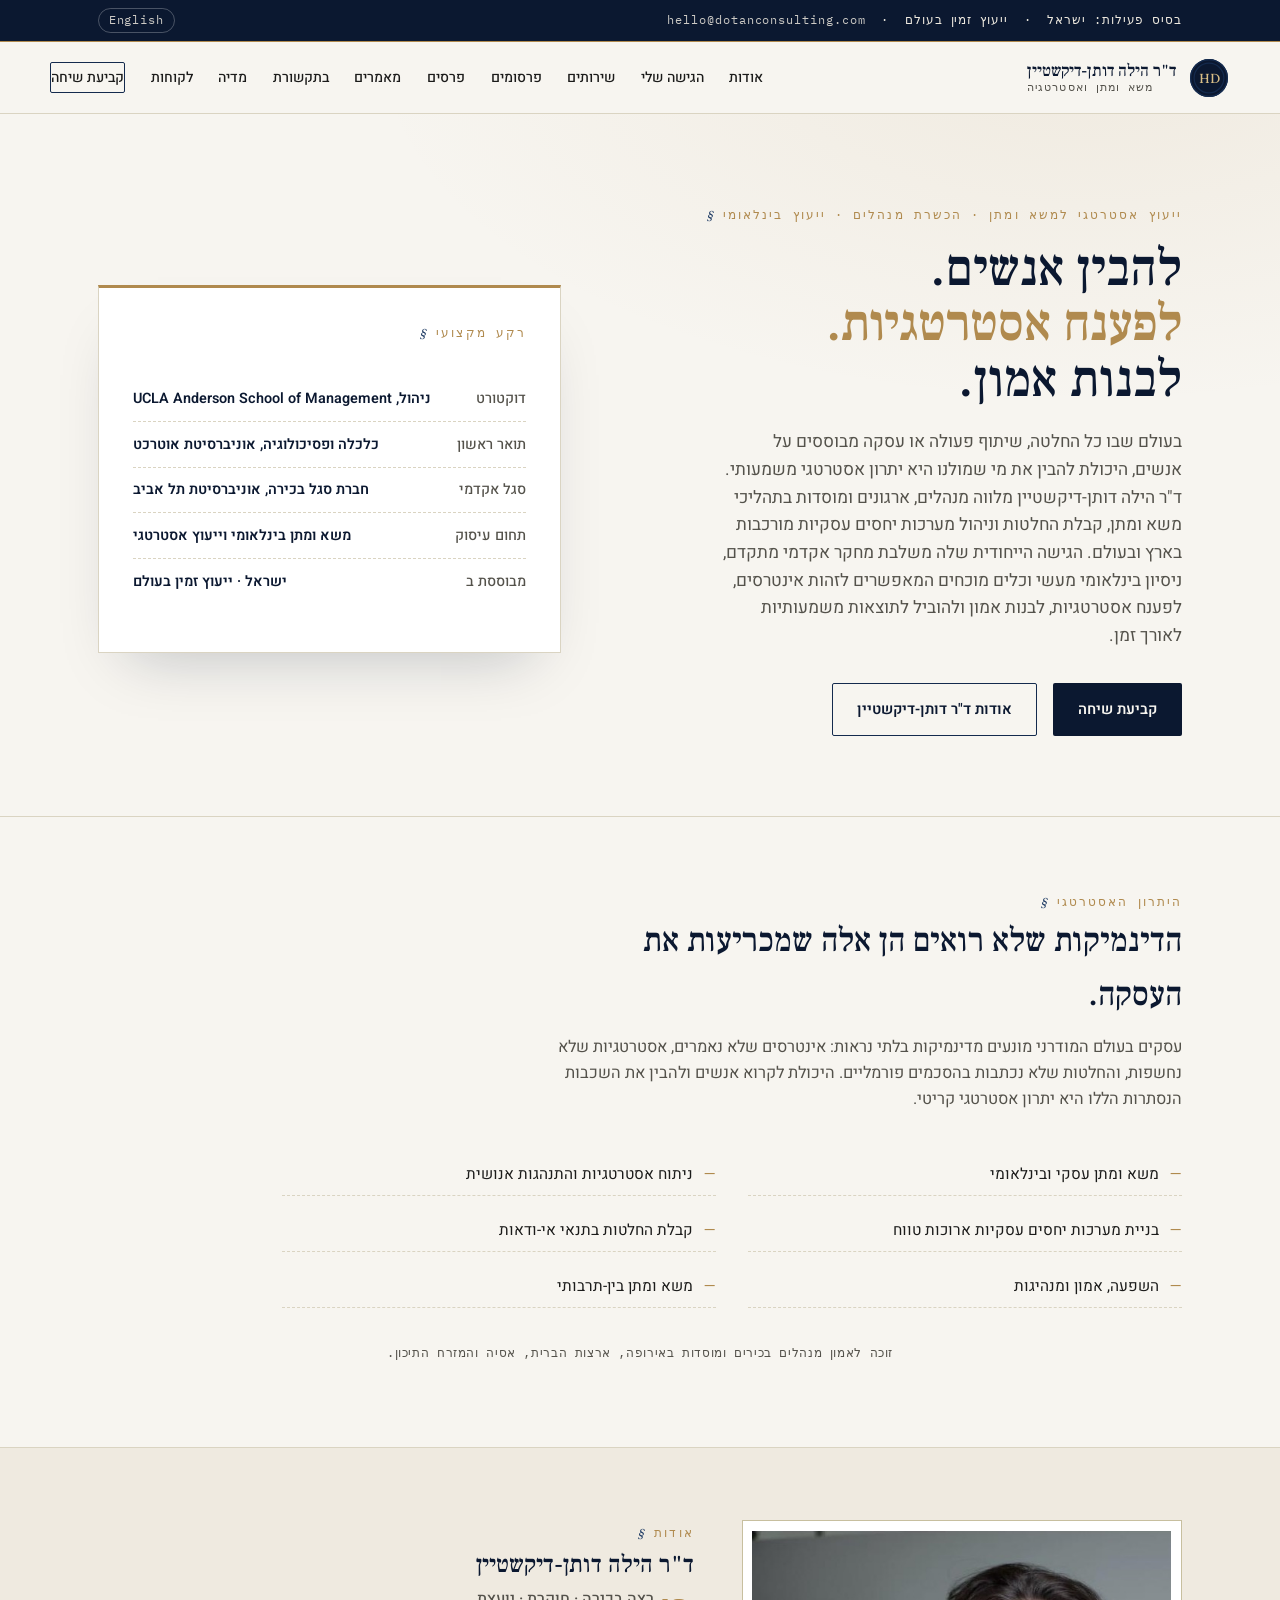
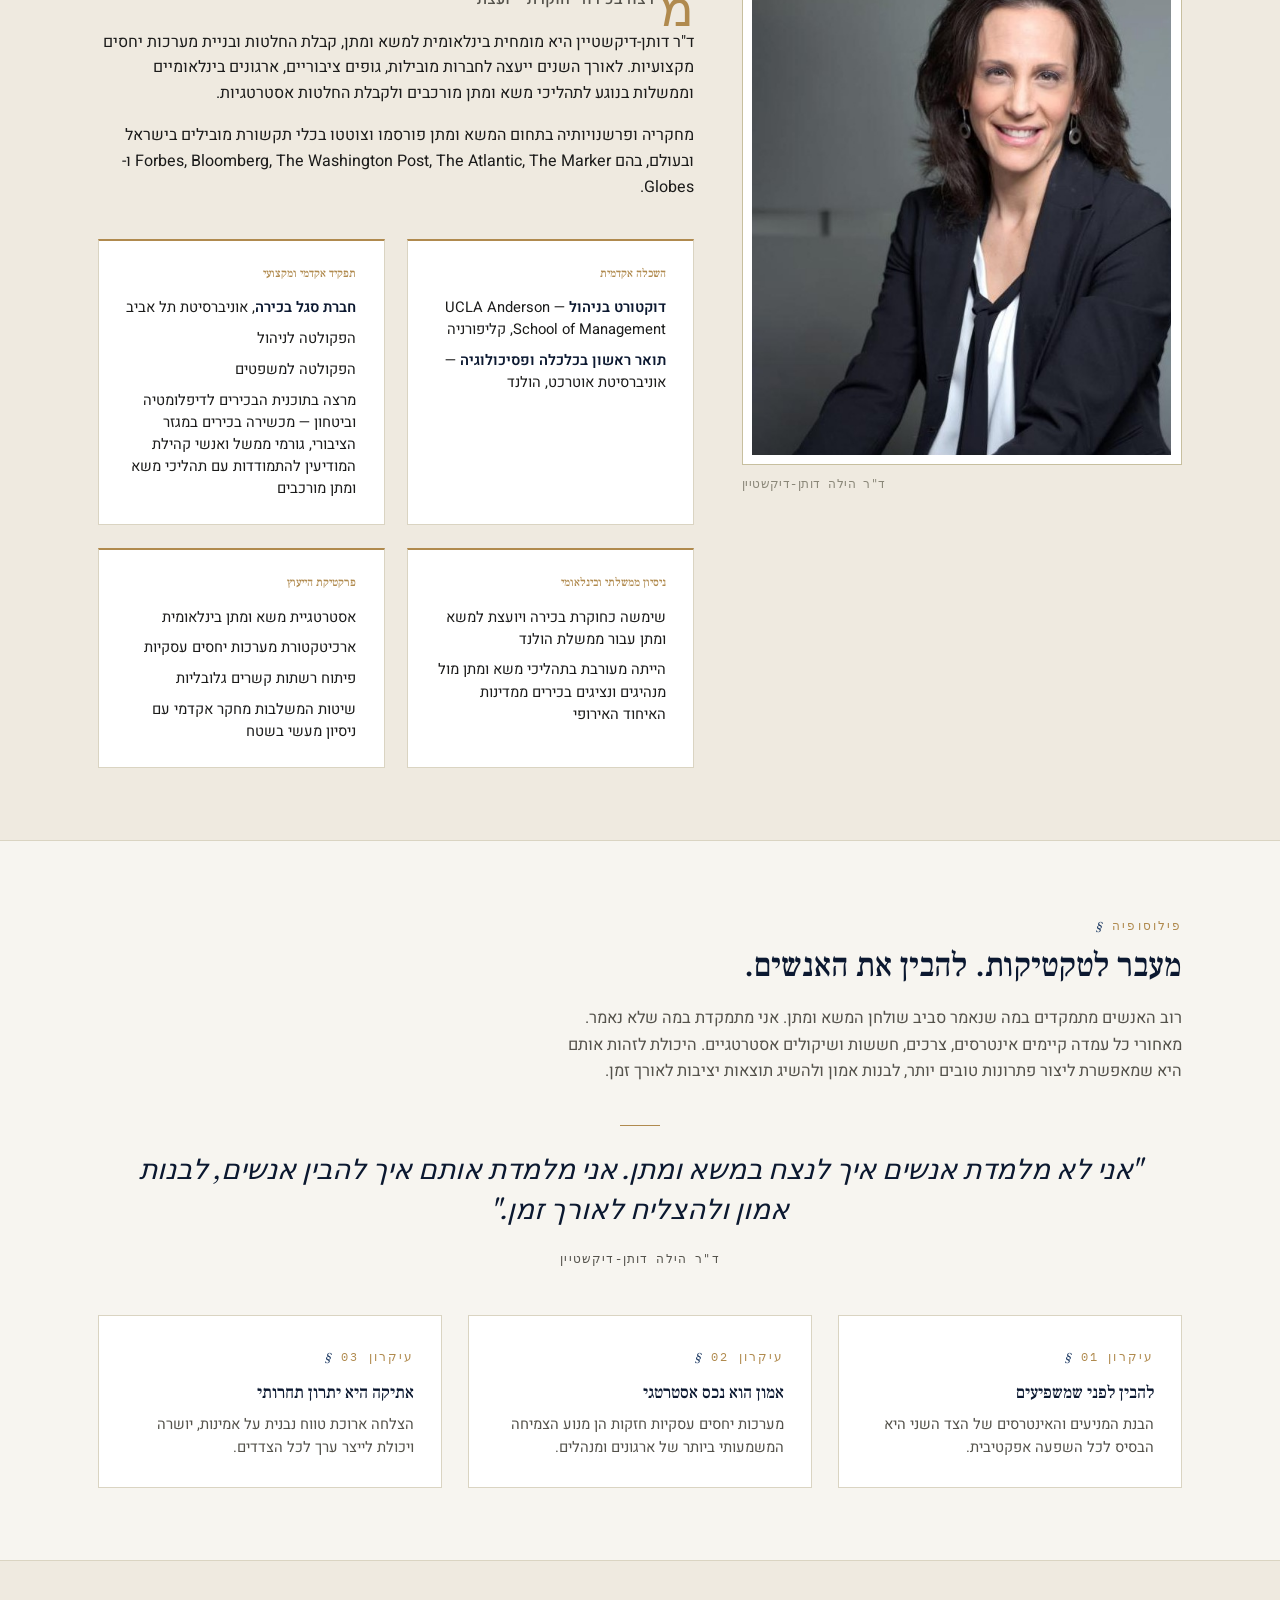
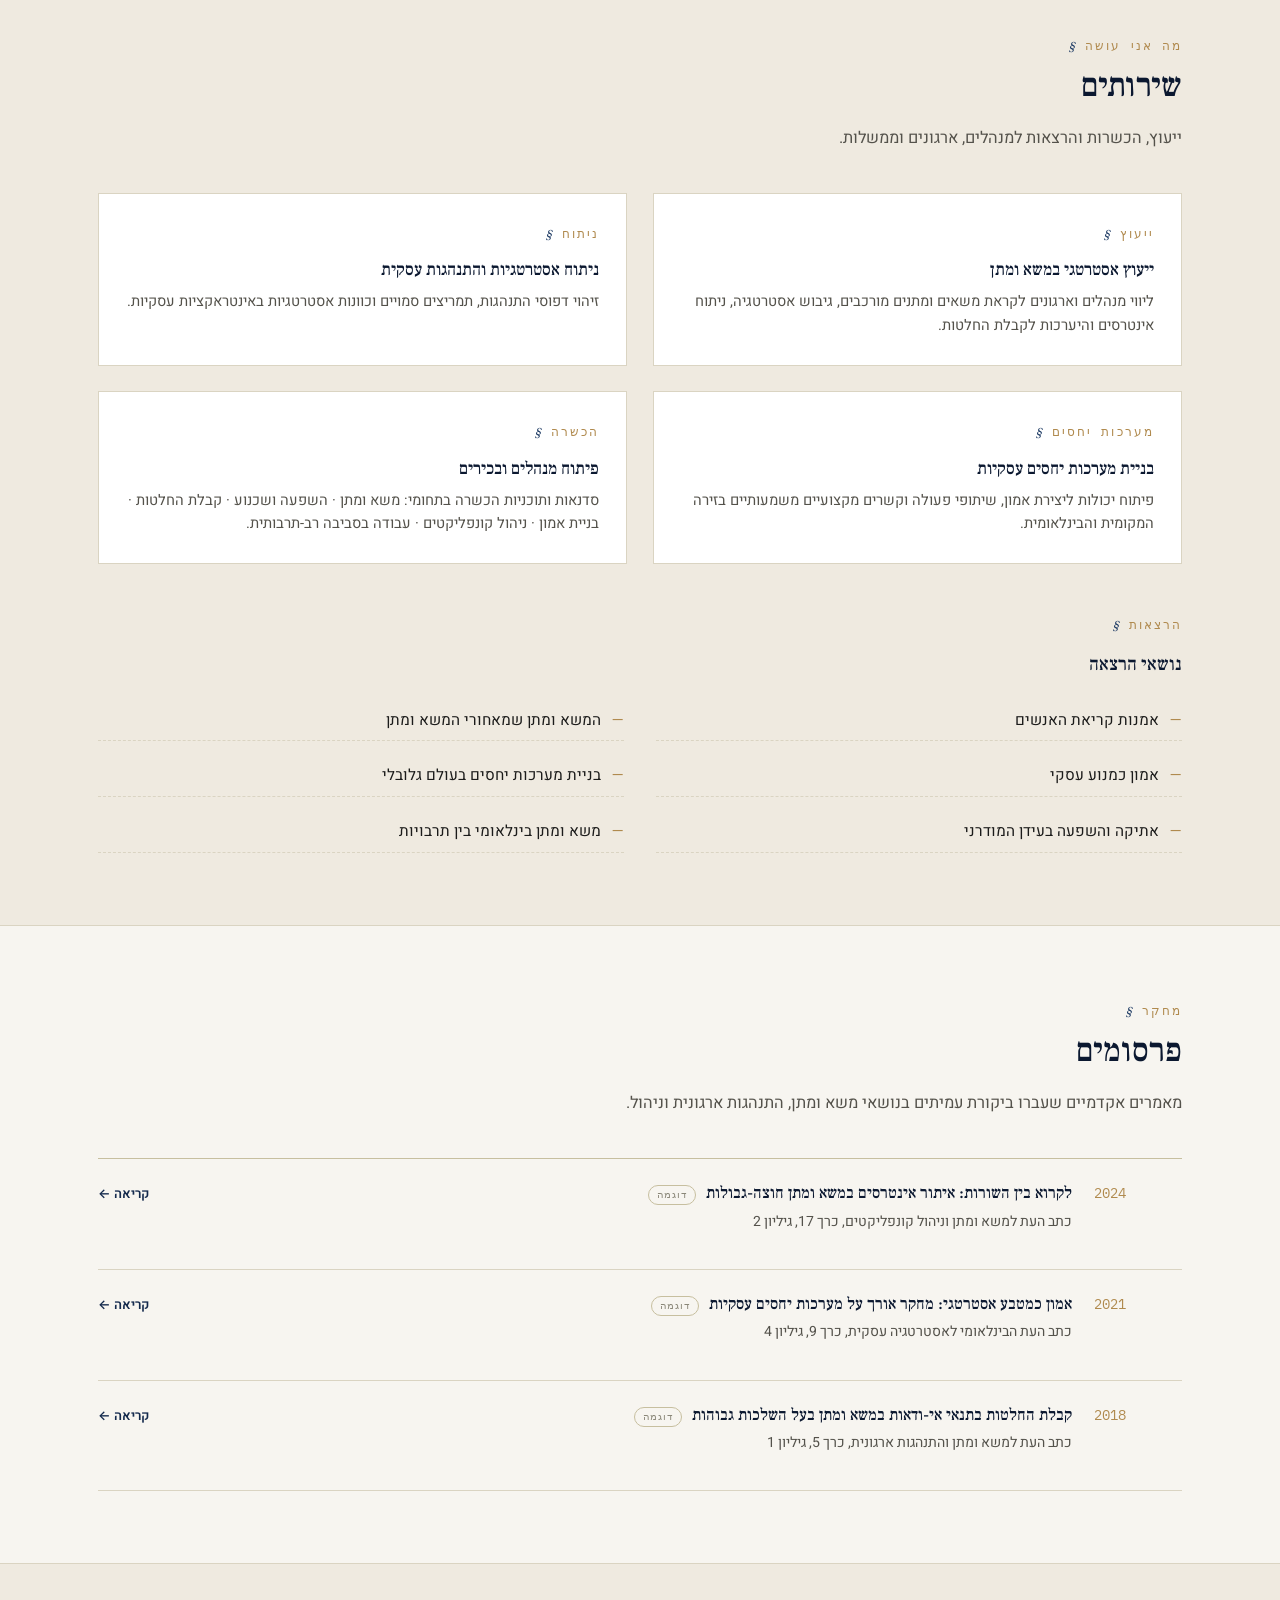
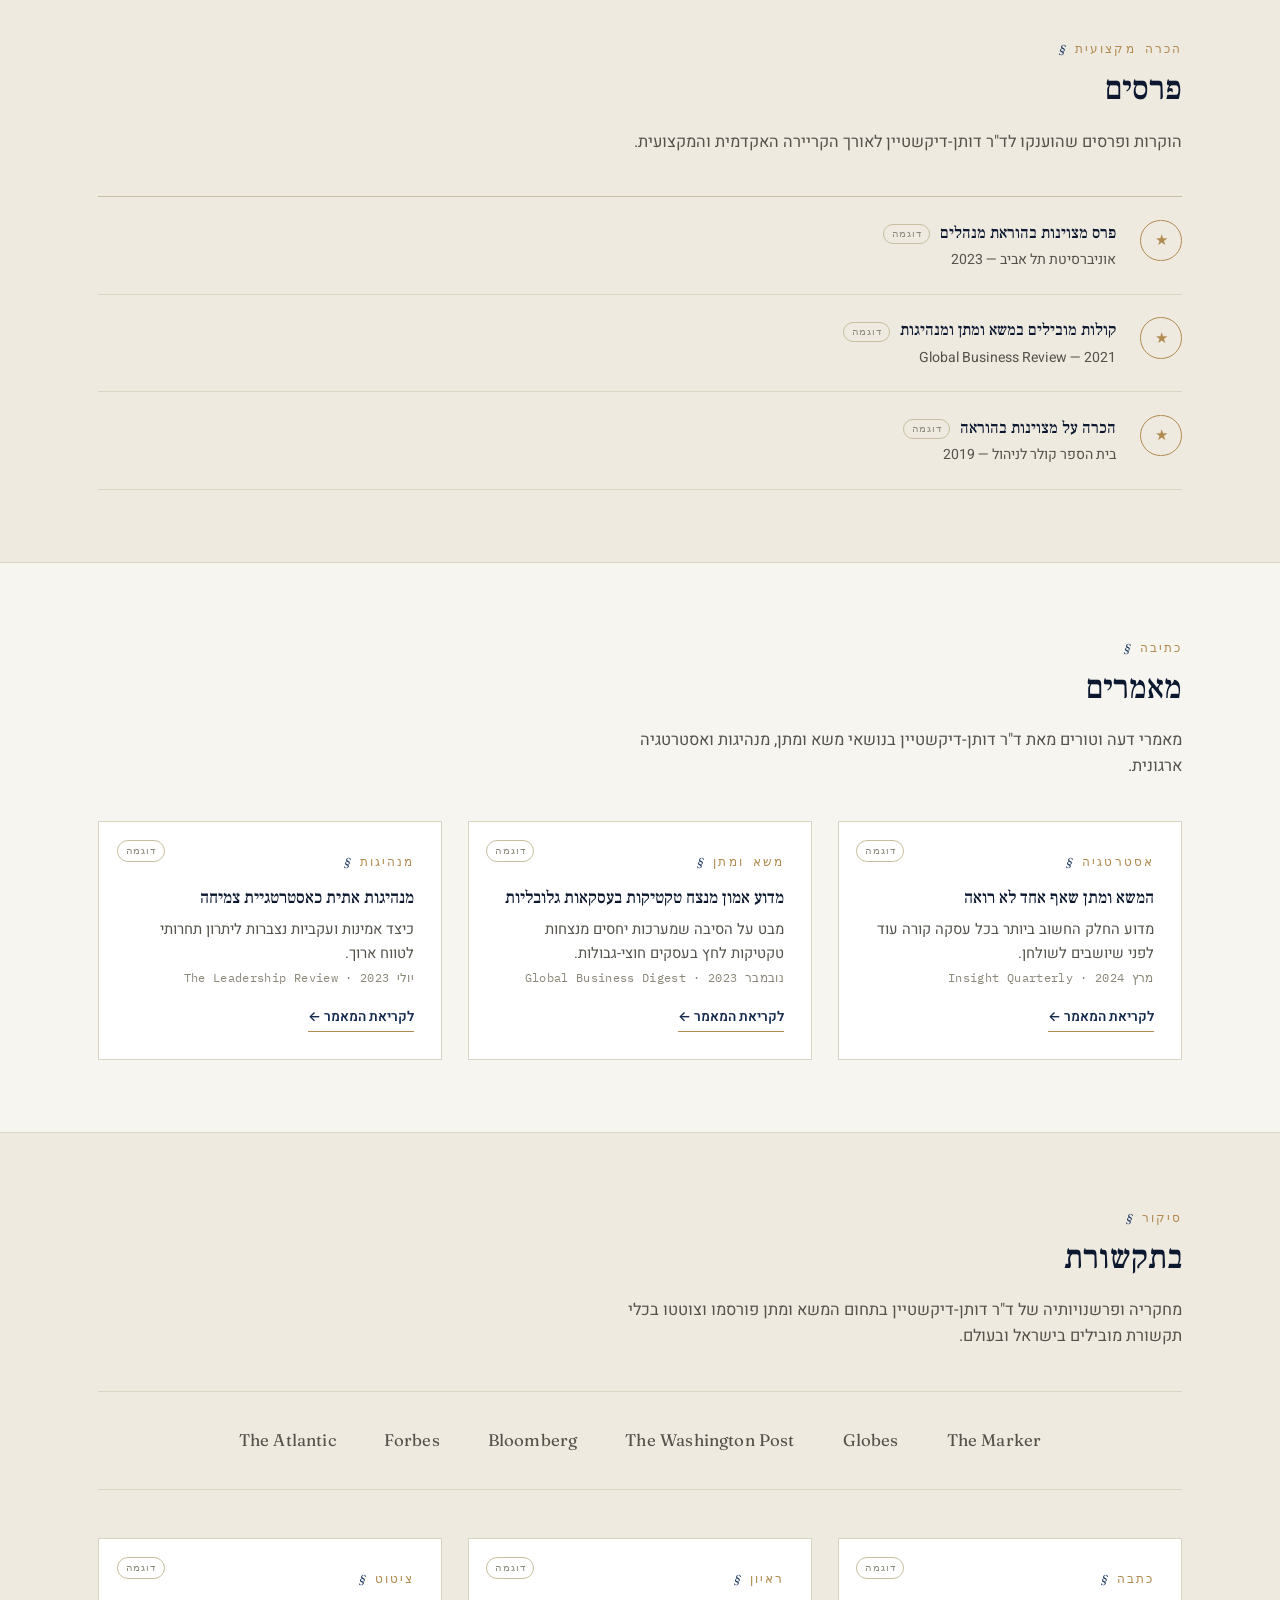
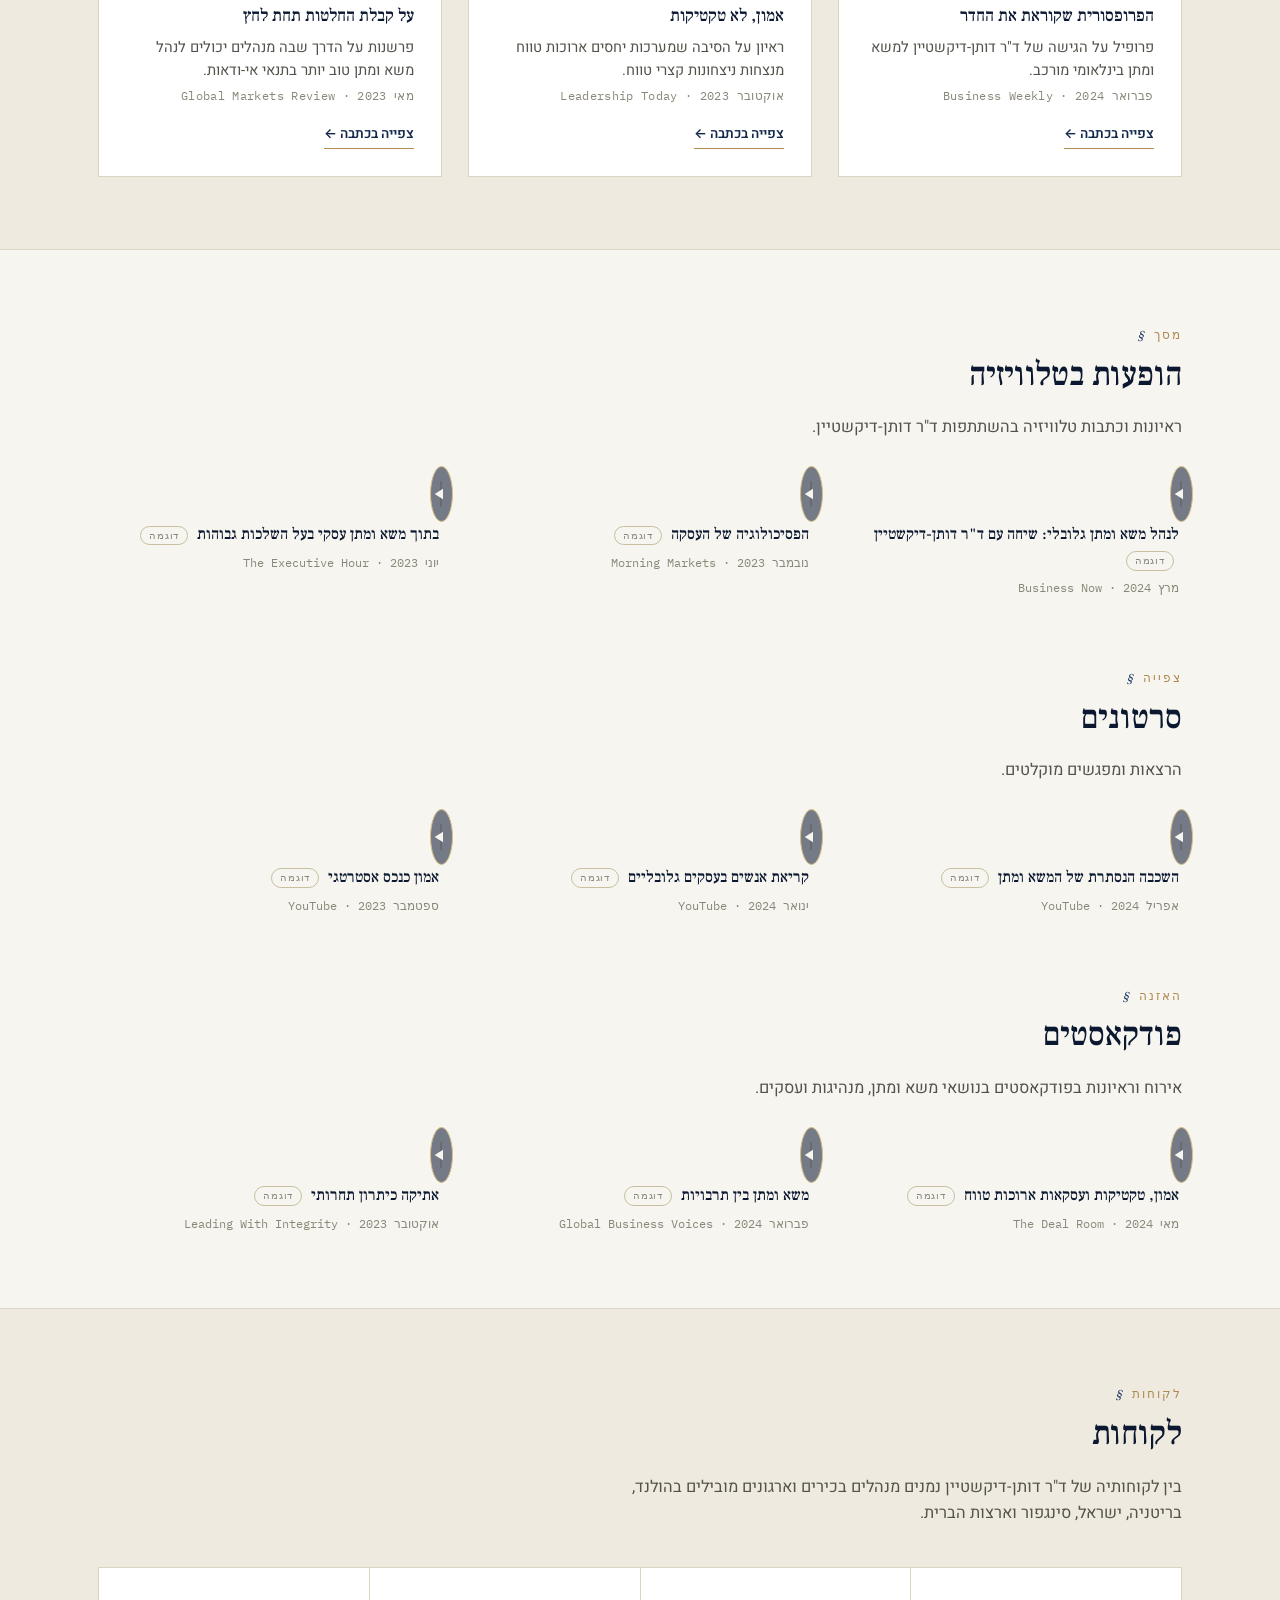
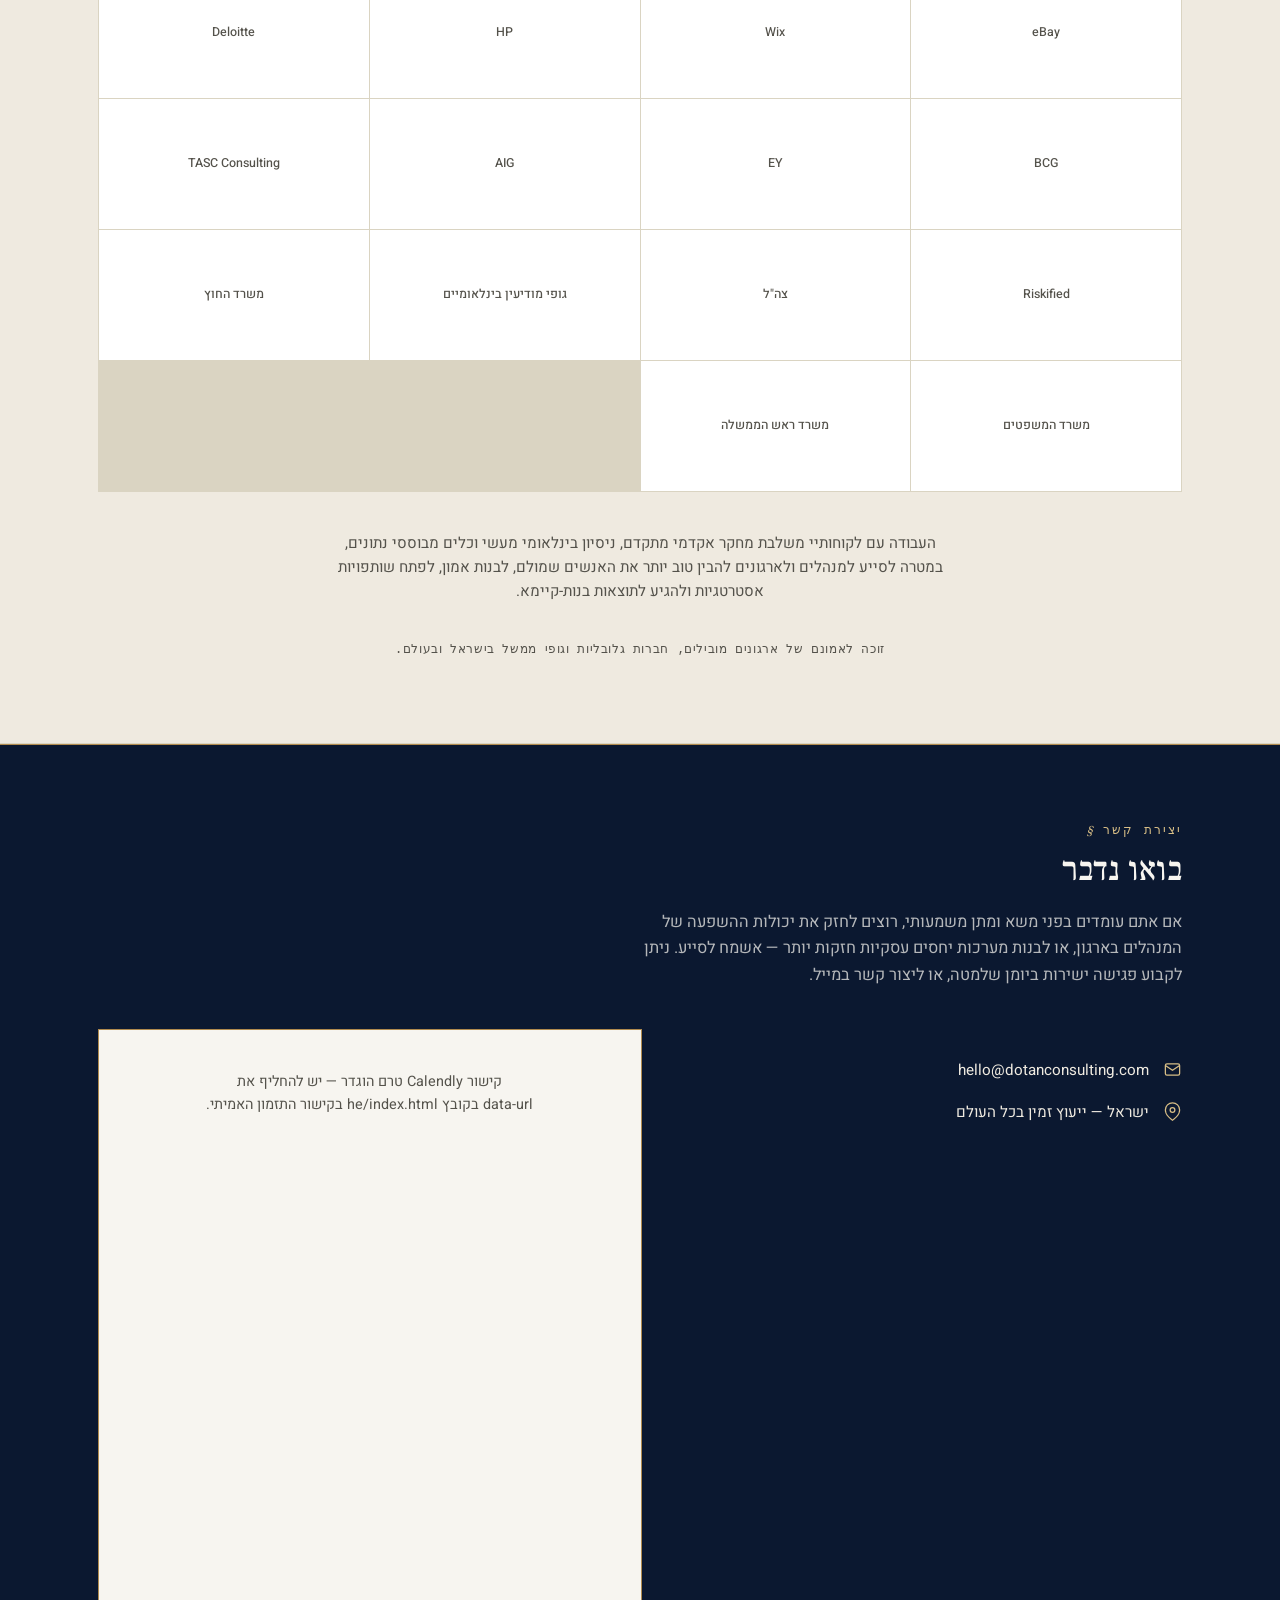
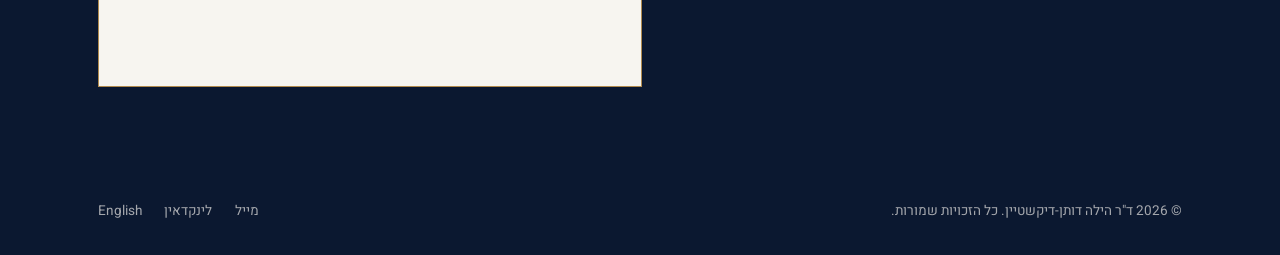
==== site/he/index.html @ 5a31b46b "Add files via upload" ====
<!DOCTYPE html>
<html lang="he" dir="rtl">
<head>
<meta charset="UTF-8">
<meta name="viewport" content="width=device-width, initial-scale=1.0">
<title>יועצת למשא ומתן בינלאומי | ד"ר הילה דותן-דיקשטיין</title>
<meta name="description" content="מומחית למשא ומתן בינלאומי, קבלת החלטות אסטרטגית ובניית מערכות יחסים עסקיות בזירה הגלובלית. ייעוץ למנהלים, ארגונים וממשלות.">
<link rel="icon" href="data:,">
<link rel="stylesheet" href="../assets/css/style.css">
<link rel="stylesheet" href="../assets/css/rtl.css">
</head>
<body>

<!-- ============ TOP LETTERHEAD BAR ============ -->
<div class="letterhead-bar">
  <div class="wrap">
    <span>בסיס פעילות: ישראל &nbsp;·&nbsp; ייעוץ זמין בעולם &nbsp;·&nbsp; <a href="mailto:hello@dotanconsulting.com">hello@dotanconsulting.com</a></span>
    <a class="lang-switch" href="/" hreflang="en">English</a>
  </div>
</div>

<!-- ============ HEADER / NAV ============ -->
<header class="site-header">
  <div class="wrap nav-row">
    <a class="brand" href="#top" aria-label="ד&quot;ר הילה דותן-דיקשטיין — עמוד הבית">
      <svg class="seal" viewBox="0 0 48 48" aria-hidden="true">
        <circle class="seal-fill" cx="24" cy="24" r="21"></circle>
        <circle cx="24" cy="24" r="21" stroke="#B08A4E"></circle>
        <circle cx="24" cy="24" r="17" stroke="#B08A4E" stroke-width="0.7"></circle>
        <text x="24" y="30" text-anchor="middle">HD</text>
      </svg>
      <span class="brand-name">
        <strong>ד"ר הילה דותן-דיקשטיין</strong>
        <span>משא ומתן ואסטרטגיה</span>
      </span>
    </a>

    <button class="menu-toggle" aria-label="פתיחת תפריט" aria-expanded="false">
      <svg viewBox="0 0 24 24" fill="none" stroke-width="2" stroke-linecap="round"><line x1="3" y1="6" x2="21" y2="6"></line><line x1="3" y1="12" x2="21" y2="12"></line><line x1="3" y1="18" x2="21" y2="18"></line></svg>
    </button>

    <nav class="main-nav" aria-label="ניווט ראשי">
      <ul>
        <li><a href="#about">אודות</a></li>
        <li><a href="#approach">הגישה שלי</a></li>
        <li><a href="#services">שירותים</a></li>
        <li><a href="#publications">פרסומים</a></li>
        <li><a href="#awards">פרסים</a></li>
        <li><a href="#articles">מאמרים</a></li>
        <li><a href="#press">בתקשורת</a></li>
        <li><a href="#media">מדיה</a></li>
        <li><a href="#clients">לקוחות</a></li>
        <li><a href="#contact" class="nav-cta">קביעת שיחה</a></li>
      </ul>
    </nav>
  </div>
</header>

<main id="top">

  <!-- ============ HERO ============ -->
  <section class="hero">
    <div class="wrap">
      <div class="hero-copy">
        <div class="hero-kicker eyebrow">ייעוץ אסטרטגי למשא ומתן · הכשרת מנהלים · ייעוץ בינלאומי</div>
        <h1>להבין אנשים.<br><em>לפענח אסטרטגיות.</em><br>לבנות אמון.</h1>
        <p class="hero-sub">
          בעולם שבו כל החלטה, שיתוף פעולה או עסקה מבוססים על אנשים, היכולת להבין את מי שמולנו
          היא יתרון אסטרטגי משמעותי. ד"ר הילה דותן-דיקשטיין מלווה מנהלים, ארגונים ומוסדות
          בתהליכי משא ומתן, קבלת החלטות וניהול מערכות יחסים עסקיות מורכבות בארץ ובעולם. הגישה
          הייחודית שלה משלבת מחקר אקדמי מתקדם, ניסיון בינלאומי מעשי וכלים מוכחים המאפשרים
          לזהות אינטרסים, לפענח אסטרטגיות, לבנות אמון ולהוביל לתוצאות משמעותיות לאורך זמן.
        </p>
        <div class="hero-actions">
          <a href="#contact" class="btn btn-primary">קביעת שיחה</a>
          <a href="#about" class="btn btn-ghost">אודות ד"ר דותן-דיקשטיין</a>
        </div>
      </div>

      <div class="hero-card">
        <div class="eyebrow">רקע מקצועי</div>
        <dl>
          <div class="termsheet-row"><dt>דוקטורט</dt><dd>ניהול, UCLA Anderson School of Management</dd></div>
          <div class="termsheet-row"><dt>תואר ראשון</dt><dd>כלכלה ופסיכולוגיה, אוניברסיטת אוטרכט</dd></div>
          <div class="termsheet-row"><dt>סגל אקדמי</dt><dd>חברת סגל בכירה, אוניברסיטת תל אביב</dd></div>
          <div class="termsheet-row"><dt>תחום עיסוק</dt><dd>משא ומתן בינלאומי וייעוץ אסטרטגי</dd></div>
          <div class="termsheet-row"><dt>מבוססת ב</dt><dd>ישראל · ייעוץ זמין בעולם</dd></div>
        </dl>
      </div>
    </div>
  </section>

  <!-- ============ VALUE STATEMENT / EXPERTISE ============ -->
  <section id="expertise">
    <div class="wrap">
      <div class="section-head reveal" style="max-width:70ch;">
        <div class="eyebrow">היתרון האסטרטגי</div>
        <h2>הדינמיקות שלא רואים הן אלה שמכריעות את העסקה.</h2>
        <p>
          עסקים בעולם המודרני מונעים מדינמיקות בלתי נראות: אינטרסים שלא נאמרים, אסטרטגיות
          שלא נחשפות, והחלטות שלא נכתבות בהסכמים פורמליים. היכולת לקרוא אנשים ולהבין את
          השכבות הנסתרות הללו היא יתרון אסטרטגי קריטי.
        </p>
      </div>

      <div class="reveal" style="max-width:900px;">
        <ul class="expertise-list">
          <li>משא ומתן עסקי ובינלאומי</li>
          <li>ניתוח אסטרטגיות והתנהגות אנושית</li>
          <li>בניית מערכות יחסים עסקיות ארוכות טווח</li>
          <li>קבלת החלטות בתנאי אי-ודאות</li>
          <li>השפעה, אמון ומנהיגות</li>
          <li>משא ומתן בין-תרבותי</li>
        </ul>
      </div>

      <p class="trust-line reveal">זוכה לאמון מנהלים בכירים ומוסדות באירופה, ארצות הברית, אסיה והמזרח התיכון.</p>
    </div>
  </section>

  <!-- ============ ABOUT ============ -->
  <section id="about" class="alt">
    <div class="wrap">
      <div class="about-grid">
        <div class="reveal">
          <div class="portrait-frame">
            <img src="../assets/images/hilla-portrait.jpg" alt="תמונת פרופיל של ד&quot;ר הילה דותן-דיקשטיין" onerror="this.src='data:image/svg+xml;charset=UTF-8,%3Csvg xmlns=%22http://www.w3.org/2000/svg%22 width=%22400%22 height=%22500%22%3E%3Crect width=%22400%22 height=%22500%22 fill=%22%23EFEAE0%22/%3E%3Ctext x=%2250%25%22 y=%2250%25%22 font-family=%22sans-serif%22 font-size=%2216%22 fill=%22%238A8778%22 text-anchor=%22middle%22%3EPortrait placeholder%3C/text%3E%3C/svg%3E'">
          </div>
          <p class="portrait-cap">ד"ר הילה דותן-דיקשטיין</p>
        </div>

        <div class="about-body">
          <div class="eyebrow">אודות</div>
          <h2>ד"ר הילה דותן-דיקשטיין</h2>
          <p style="color:var(--ink-600); font-weight:500; margin-top:-0.4rem;">מרצה בכירה · חוקרת · יועצת</p>
          <p>
            ד"ר דותן-דיקשטיין היא מומחית בינלאומית למשא ומתן, קבלת החלטות ובניית מערכות יחסים
            מקצועיות. לאורך השנים ייעצה לחברות מובילות, גופים ציבוריים, ארגונים בינלאומיים
            וממשלות בנוגע לתהליכי משא ומתן מורכבים ולקבלת החלטות אסטרטגיות.
          </p>
          <p>
            מחקריה ופרשנויותיה בתחום המשא ומתן פורסמו וצוטטו בכלי תקשורת מובילים בישראל
            ובעולם, בהם Forbes, Bloomberg, The Washington Post, The Atlantic, The Marker
            ו-Globes.
          </p>

          <div class="dossier-grid">
            <div class="dossier-card">
              <h4>השכלה אקדמית</h4>
              <ul>
                <li><strong>דוקטורט בניהול</strong> — UCLA Anderson School of Management, קליפורניה</li>
                <li><strong>תואר ראשון בכלכלה ופסיכולוגיה</strong> — אוניברסיטת אוטרכט, הולנד</li>
              </ul>
            </div>
            <div class="dossier-card">
              <h4>תפקיד אקדמי ומקצועי</h4>
              <ul>
                <li><strong>חברת סגל בכירה</strong>, אוניברסיטת תל אביב</li>
                <li>הפקולטה לניהול</li>
                <li>הפקולטה למשפטים</li>
                <li>מרצה בתוכנית הבכירים לדיפלומטיה וביטחון — מכשירה בכירים במגזר הציבורי, גורמי ממשל ואנשי קהילת המודיעין להתמודדות עם תהליכי משא ומתן מורכבים</li>
              </ul>
            </div>
            <div class="dossier-card">
              <h4>ניסיון ממשלתי ובינלאומי</h4>
              <ul>
                <li>שימשה כחוקרת בכירה ויועצת למשא ומתן עבור ממשלת הולנד</li>
                <li>הייתה מעורבת בתהליכי משא ומתן מול מנהיגים ונציגים בכירים ממדינות האיחוד האירופי</li>
              </ul>
            </div>
            <div class="dossier-card">
              <h4>פרקטיקת הייעוץ</h4>
              <ul>
                <li>אסטרטגיית משא ומתן בינלאומית</li>
                <li>ארכיטקטורת מערכות יחסים עסקיות</li>
                <li>פיתוח רשתות קשרים גלובליות</li>
                <li>שיטות המשלבות מחקר אקדמי עם ניסיון מעשי בשטח</li>
              </ul>
            </div>
          </div>
        </div>
      </div>
    </div>
  </section>

  <!-- ============ APPROACH ============ -->
  <section id="approach">
    <div class="wrap">
      <div class="section-head reveal" style="max-width:70ch;">
        <div class="eyebrow">פילוסופיה</div>
        <h2>מעבר לטקטיקות. להבין את האנשים.</h2>
        <p>
          רוב האנשים מתמקדים במה שנאמר סביב שולחן המשא ומתן. אני מתמקדת במה שלא נאמר.
          מאחורי כל עמדה קיימים אינטרסים, צרכים, חששות ושיקולים אסטרטגיים. היכולת לזהות
          אותם היא שמאפשרת ליצור פתרונות טובים יותר, לבנות אמון ולהשיג תוצאות יציבות
          לאורך זמן.
        </p>
      </div>

      <blockquote class="pull-quote reveal">
        "אני לא מלמדת אנשים איך לנצח במשא ומתן. אני מלמדת אותם איך להבין אנשים, לבנות
        אמון ולהצליח לאורך זמן."
        <cite>ד"ר הילה דותן-דיקשטיין</cite>
      </blockquote>

      <div class="grid-3 reveal" style="margin-top:3rem;">
        <div class="card">
          <div class="eyebrow">עיקרון 01</div>
          <h3>להבין לפני שמשפיעים</h3>
          <p>הבנת המניעים והאינטרסים של הצד השני היא הבסיס לכל השפעה אפקטיבית.</p>
        </div>
        <div class="card">
          <div class="eyebrow">עיקרון 02</div>
          <h3>אמון הוא נכס אסטרטגי</h3>
          <p>מערכות יחסים עסקיות חזקות הן מנוע הצמיחה המשמעותי ביותר של ארגונים ומנהלים.</p>
        </div>
        <div class="card">
          <div class="eyebrow">עיקרון 03</div>
          <h3>אתיקה היא יתרון תחרותי</h3>
          <p>הצלחה ארוכת טווח נבנית על אמינות, יושרה ויכולת לייצר ערך לכל הצדדים.</p>
        </div>
      </div>
    </div>
  </section>

  <!-- ============ SERVICES ============ -->
  <section id="services" class="alt">
    <div class="wrap">
      <div class="section-head reveal">
        <div class="eyebrow">מה אני עושה</div>
        <h2>שירותים</h2>
        <p>ייעוץ, הכשרות והרצאות למנהלים, ארגונים וממשלות.</p>
      </div>

      <div class="grid-2 reveal" style="margin-bottom:1.6rem;">
        <div class="card">
          <div class="eyebrow">ייעוץ</div>
          <h3>ייעוץ אסטרטגי במשא ומתן</h3>
          <p>ליווי מנהלים וארגונים לקראת משאים ומתנים מורכבים, גיבוש אסטרטגיה, ניתוח
          אינטרסים והיערכות לקבלת החלטות.</p>
        </div>
        <div class="card">
          <div class="eyebrow">ניתוח</div>
          <h3>ניתוח אסטרטגיות והתנהגות עסקית</h3>
          <p>זיהוי דפוסי התנהגות, תמריצים סמויים וכוונות אסטרטגיות באינטראקציות עסקיות.</p>
        </div>
        <div class="card">
          <div class="eyebrow">מערכות יחסים</div>
          <h3>בניית מערכות יחסים עסקיות</h3>
          <p>פיתוח יכולות ליצירת אמון, שיתופי פעולה וקשרים מקצועיים משמעותיים בזירה
          המקומית והבינלאומית.</p>
        </div>
        <div class="card">
          <div class="eyebrow">הכשרה</div>
          <h3>פיתוח מנהלים ובכירים</h3>
          <p>סדנאות ותוכניות הכשרה בתחומי: משא ומתן · השפעה ושכנוע · קבלת החלטות ·
          בניית אמון · ניהול קונפליקטים · עבודה בסביבה רב-תרבותית.</p>
        </div>
      </div>

      <div class="reveal" style="margin-top:3rem;">
        <div class="eyebrow" style="margin-bottom:1rem;">הרצאות</div>
        <h3 style="margin-bottom:1.2rem;">נושאי הרצאה</h3>
        <ul class="expertise-list">
          <li>אמנות קריאת האנשים</li>
          <li>המשא ומתן שמאחורי המשא ומתן</li>
          <li>אמון כמנוע עסקי</li>
          <li>בניית מערכות יחסים בעולם גלובלי</li>
          <li>אתיקה והשפעה בעידן המודרני</li>
          <li>משא ומתן בינלאומי בין תרבויות</li>
        </ul>
      </div>
    </div>
  </section>

  <!-- ============ PUBLICATIONS ============ -->
  <section id="publications">
    <div class="wrap">
      <div class="section-head reveal">
        <div class="eyebrow">מחקר</div>
        <h2>פרסומים</h2>
        <p>מאמרים אקדמיים שעברו ביקורת עמיתים בנושאי משא ומתן, התנהגות ארגונית וניהול.</p>
      </div>

      <div class="doc-list reveal">
        <div class="doc-row">
          <span class="yr">2024</span>
          <div>
            <h4>לקרוא בין השורות: איתור אינטרסים במשא ומתן חוצה-גבולות <span class="sample-tag">דוגמה</span></h4>
            <p class="venue">כתב העת למשא ומתן וניהול קונפליקטים, כרך 17, גיליון 2</p>
          </div>
          <a class="action" href="#">קריאה ←</a>
        </div>
        <div class="doc-row">
          <span class="yr">2021</span>
          <div>
            <h4>אמון כמטבע אסטרטגי: מחקר אורך על מערכות יחסים עסקיות <span class="sample-tag">דוגמה</span></h4>
            <p class="venue">כתב העת הבינלאומי לאסטרטגיה עסקית, כרך 9, גיליון 4</p>
          </div>
          <a class="action" href="#">קריאה ←</a>
        </div>
        <div class="doc-row">
          <span class="yr">2018</span>
          <div>
            <h4>קבלת החלטות בתנאי אי-ודאות במשא ומתן בעל השלכות גבוהות <span class="sample-tag">דוגמה</span></h4>
            <p class="venue">כתב העת למשא ומתן והתנהגות ארגונית, כרך 5, גיליון 1</p>
          </div>
          <a class="action" href="#">קריאה ←</a>
        </div>
      </div>
    </div>
  </section>

  <!-- ============ AWARDS ============ -->
  <section id="awards" class="alt">
    <div class="wrap">
      <div class="section-head reveal">
        <div class="eyebrow">הכרה מקצועית</div>
        <h2>פרסים</h2>
        <p>הוקרות ופרסים שהוענקו לד"ר דותן-דיקשטיין לאורך הקריירה האקדמית והמקצועית.</p>
      </div>

      <div class="awards-list reveal">
        <div class="award-row">
          <div class="award-mark">★</div>
          <div>
            <h4>פרס מצוינות בהוראת מנהלים <span class="sample-tag">דוגמה</span></h4>
            <p>אוניברסיטת תל אביב — 2023</p>
          </div>
        </div>
        <div class="award-row">
          <div class="award-mark">★</div>
          <div>
            <h4>קולות מובילים במשא ומתן ומנהיגות <span class="sample-tag">דוגמה</span></h4>
            <p>Global Business Review — 2021</p>
          </div>
        </div>
        <div class="award-row">
          <div class="award-mark">★</div>
          <div>
            <h4>הכרה על מצוינות בהוראה <span class="sample-tag">דוגמה</span></h4>
            <p>בית הספר קולר לניהול — 2019</p>
          </div>
        </div>
      </div>
    </div>
  </section>

  <!-- ============ ARTICLES ============ -->
  <section id="articles">
    <div class="wrap">
      <div class="section-head reveal">
        <div class="eyebrow">כתיבה</div>
        <h2>מאמרים</h2>
        <p>מאמרי דעה וטורים מאת ד"ר דותן-דיקשטיין בנושאי משא ומתן, מנהיגות ואסטרטגיה ארגונית.</p>
      </div>

      <div class="grid-3 reveal">
        <div class="card">
          <span class="sample-tag">דוגמה</span>
          <div class="eyebrow">אסטרטגיה</div>
          <h3>המשא ומתן שאף אחד לא רואה</h3>
          <p>מדוע החלק החשוב ביותר בכל עסקה קורה עוד לפני שיושבים לשולחן.</p>
          <span class="meta">Insight Quarterly · מרץ 2024</span>
          <a class="card-link" href="#">לקריאת המאמר ←</a>
        </div>
        <div class="card">
          <span class="sample-tag">דוגמה</span>
          <div class="eyebrow">משא ומתן</div>
          <h3>מדוע אמון מנצח טקטיקות בעסקאות גלובליות</h3>
          <p>מבט על הסיבה שמערכות יחסים מנצחות טקטיקות לחץ בעסקים חוצי-גבולות.</p>
          <span class="meta">Global Business Digest · נובמבר 2023</span>
          <a class="card-link" href="#">לקריאת המאמר ←</a>
        </div>
        <div class="card">
          <span class="sample-tag">דוגמה</span>
          <div class="eyebrow">מנהיגות</div>
          <h3>מנהיגות אתית כאסטרטגיית צמיחה</h3>
          <p>כיצד אמינות ועקביות נצברות ליתרון תחרותי לטווח ארוך.</p>
          <span class="meta">The Leadership Review · יולי 2023</span>
          <a class="card-link" href="#">לקריאת המאמר ←</a>
        </div>
      </div>
    </div>
  </section>

  <!-- ============ PRESS ============ -->
  <section id="press" class="alt">
    <div class="wrap">
      <div class="section-head reveal">
        <div class="eyebrow">סיקור</div>
        <h2>בתקשורת</h2>
        <p>מחקריה ופרשנויותיה של ד"ר דותן-דיקשטיין בתחום המשא ומתן פורסמו וצוטטו בכלי תקשורת מובילים בישראל ובעולם.</p>
      </div>

      <div class="press-strip reveal">
        <span>The Marker</span>
        <span>Globes</span>
        <span>The Washington Post</span>
        <span>Bloomberg</span>
        <span>Forbes</span>
        <span>The Atlantic</span>
      </div>

      <div class="grid-3 reveal" style="margin-top:3rem;">
        <div class="card">
          <span class="sample-tag">דוגמה</span>
          <div class="eyebrow">כתבה</div>
          <h3>הפרופסורית שקוראת את החדר</h3>
          <p>פרופיל על הגישה של ד"ר דותן-דיקשטיין למשא ומתן בינלאומי מורכב.</p>
          <span class="meta">Business Weekly · פברואר 2024</span>
          <a class="card-link" href="#">צפייה בכתבה ←</a>
        </div>
        <div class="card">
          <span class="sample-tag">דוגמה</span>
          <div class="eyebrow">ראיון</div>
          <h3>אמון, לא טקטיקות</h3>
          <p>ראיון על הסיבה שמערכות יחסים ארוכות טווח מנצחות ניצחונות קצרי טווח.</p>
          <span class="meta">Leadership Today · אוקטובר 2023</span>
          <a class="card-link" href="#">צפייה בכתבה ←</a>
        </div>
        <div class="card">
          <span class="sample-tag">דוגמה</span>
          <div class="eyebrow">ציטוט</div>
          <h3>על קבלת החלטות תחת לחץ</h3>
          <p>פרשנות על הדרך שבה מנהלים יכולים לנהל משא ומתן טוב יותר בתנאי אי-ודאות.</p>
          <span class="meta">Global Markets Review · מאי 2023</span>
          <a class="card-link" href="#">צפייה בכתבה ←</a>
        </div>
      </div>
    </div>
  </section>

  <!-- ============ MEDIA: TV / VIDEOS / PODCASTS ============ -->
  <section id="media">
    <div class="wrap">

      <div class="section-head reveal">
        <div class="eyebrow">מסך</div>
        <h2>הופעות בטלוויזיה</h2>
        <p>ראיונות וכתבות טלוויזיה בהשתתפות ד"ר דותן-דיקשטיין.</p>
      </div>
      <div class="grid-3 reveal" style="margin-bottom:4rem;">
        <div>
          <a class="media-card" href="#">
            <img src="../assets/images/press/tv-1.jpg" alt="" onerror="this.style.display='none'">
            <span class="play"><span class="play-btn"><svg viewBox="0 0 24 24"><path d="M8 5v14l11-7z"></path></svg></span></span>
          </a>
          <div class="media-caption"><h4>לנהל משא ומתן גלובלי: שיחה עם ד"ר דותן-דיקשטיין <span class="sample-tag">דוגמה</span></h4><span class="meta">Business Now · מרץ 2024</span></div>
        </div>
        <div>
          <a class="media-card" href="#">
            <img src="../assets/images/press/tv-2.jpg" alt="" onerror="this.style.display='none'">
            <span class="play"><span class="play-btn"><svg viewBox="0 0 24 24"><path d="M8 5v14l11-7z"></path></svg></span></span>
          </a>
          <div class="media-caption"><h4>הפסיכולוגיה של העסקה <span class="sample-tag">דוגמה</span></h4><span class="meta">Morning Markets · נובמבר 2023</span></div>
        </div>
        <div>
          <a class="media-card" href="#">
            <img src="../assets/images/press/tv-3.jpg" alt="" onerror="this.style.display='none'">
            <span class="play"><span class="play-btn"><svg viewBox="0 0 24 24"><path d="M8 5v14l11-7z"></path></svg></span></span>
          </a>
          <div class="media-caption"><h4>בתוך משא ומתן עסקי בעל השלכות גבוהות <span class="sample-tag">דוגמה</span></h4><span class="meta">The Executive Hour · יוני 2023</span></div>
        </div>
      </div>

      <div class="section-head reveal">
        <div class="eyebrow">צפייה</div>
        <h2>סרטונים</h2>
        <p>הרצאות ומפגשים מוקלטים.</p>
      </div>
      <div class="grid-3 reveal" style="margin-bottom:4rem;">
        <div>
          <a class="media-card" href="#">
            <img src="../assets/images/press/video-1.jpg" alt="" onerror="this.style.display='none'">
            <span class="play"><span class="play-btn"><svg viewBox="0 0 24 24"><path d="M8 5v14l11-7z"></path></svg></span></span>
          </a>
          <div class="media-caption"><h4>השכבה הנסתרת של המשא ומתן <span class="sample-tag">דוגמה</span></h4><span class="meta">YouTube · אפריל 2024</span></div>
        </div>
        <div>
          <a class="media-card" href="#">
            <img src="../assets/images/press/video-2.jpg" alt="" onerror="this.style.display='none'">
            <span class="play"><span class="play-btn"><svg viewBox="0 0 24 24"><path d="M8 5v14l11-7z"></path></svg></span></span>
          </a>
          <div class="media-caption"><h4>קריאת אנשים בעסקים גלובליים <span class="sample-tag">דוגמה</span></h4><span class="meta">YouTube · ינואר 2024</span></div>
        </div>
        <div>
          <a class="media-card" href="#">
            <img src="../assets/images/press/video-3.jpg" alt="" onerror="this.style.display='none'">
            <span class="play"><span class="play-btn"><svg viewBox="0 0 24 24"><path d="M8 5v14l11-7z"></path></svg></span></span>
          </a>
          <div class="media-caption"><h4>אמון כנכס אסטרטגי <span class="sample-tag">דוגמה</span></h4><span class="meta">YouTube · ספטמבר 2023</span></div>
        </div>
      </div>

      <div class="section-head reveal">
        <div class="eyebrow">האזנה</div>
        <h2>פודקאסטים</h2>
        <p>אירוח וראיונות בפודקאסטים בנושאי משא ומתן, מנהיגות ועסקים.</p>
      </div>
      <div class="grid-3 reveal">
        <div>
          <a class="media-card" href="#">
            <img src="../assets/images/press/podcast-1.jpg" alt="" onerror="this.style.display='none'">
            <span class="play"><span class="play-btn"><svg viewBox="0 0 24 24"><path d="M8 5v14l11-7z"></path></svg></span></span>
          </a>
          <div class="media-caption"><h4>אמון, טקטיקות ועסקאות ארוכות טווח <span class="sample-tag">דוגמה</span></h4><span class="meta">The Deal Room · מאי 2024</span></div>
        </div>
        <div>
          <a class="media-card" href="#">
            <img src="../assets/images/press/podcast-2.jpg" alt="" onerror="this.style.display='none'">
            <span class="play"><span class="play-btn"><svg viewBox="0 0 24 24"><path d="M8 5v14l11-7z"></path></svg></span></span>
          </a>
          <div class="media-caption"><h4>משא ומתן בין תרבויות <span class="sample-tag">דוגמה</span></h4><span class="meta">Global Business Voices · פברואר 2024</span></div>
        </div>
        <div>
          <a class="media-card" href="#">
            <img src="../assets/images/press/podcast-3.jpg" alt="" onerror="this.style.display='none'">
            <span class="play"><span class="play-btn"><svg viewBox="0 0 24 24"><path d="M8 5v14l11-7z"></path></svg></span></span>
          </a>
          <div class="media-caption"><h4>אתיקה כיתרון תחרותי <span class="sample-tag">דוגמה</span></h4><span class="meta">Leading With Integrity · אוקטובר 2023</span></div>
        </div>
      </div>

    </div>
  </section>

  <!-- ============ CLIENTS ============ -->
  <section id="clients" class="alt">
    <div class="wrap">
      <div class="section-head reveal">
        <div class="eyebrow">לקוחות</div>
        <h2>לקוחות</h2>
        <p>בין לקוחותיה של ד"ר דותן-דיקשטיין נמנים מנהלים בכירים וארגונים מובילים בהולנד, בריטניה, ישראל, סינגפור וארצות הברית.</p>
      </div>

      <div class="clients-grid reveal">
        <div class="client-tile"><img src="../assets/images/clients/ebay.png" alt="לוגו eBay" onerror="this.style.display='none'"><span>eBay</span></div>
        <div class="client-tile"><img src="../assets/images/clients/wix.png" alt="לוגו Wix" onerror="this.style.display='none'"><span>Wix</span></div>
        <div class="client-tile"><img src="../assets/images/clients/hp.png" alt="לוגו HP" onerror="this.style.display='none'"><span>HP</span></div>
        <div class="client-tile"><img src="../assets/images/clients/deloitte.png" alt="לוגו Deloitte" onerror="this.style.display='none'"><span>Deloitte</span></div>
        <div class="client-tile"><img src="../assets/images/clients/bcg.png" alt="לוגו BCG" onerror="this.style.display='none'"><span>BCG</span></div>
        <div class="client-tile"><img src="../assets/images/clients/ey.png" alt="לוגו EY" onerror="this.style.display='none'"><span>EY</span></div>
        <div class="client-tile"><img src="../assets/images/clients/aig.png" alt="לוגו AIG" onerror="this.style.display='none'"><span>AIG</span></div>
        <div class="client-tile"><img src="../assets/images/clients/tasc.png" alt="לוגו TASC Consulting" onerror="this.style.display='none'"><span>TASC Consulting</span></div>
        <div class="client-tile"><img src="../assets/images/clients/riskified.png" alt="לוגו Riskified" onerror="this.style.display='none'"><span>Riskified</span></div>
        <div class="client-tile"><img src="../assets/images/clients/idf.png" alt="סמל צה&quot;ל" onerror="this.style.display='none'"><span>צה"ל</span></div>
        <div class="client-tile"><img src="../assets/images/clients/intelligence.png" alt="" onerror="this.style.display='none'"><span>גופי מודיעין בינלאומיים</span></div>
        <div class="client-tile"><img src="../assets/images/clients/mfa.png" alt="סמל משרד החוץ" onerror="this.style.display='none'"><span>משרד החוץ</span></div>
        <div class="client-tile"><img src="../assets/images/clients/moj.png" alt="סמל משרד המשפטים" onerror="this.style.display='none'"><span>משרד המשפטים</span></div>
        <div class="client-tile"><img src="../assets/images/clients/pmo.png" alt="סמל משרד ראש הממשלה" onerror="this.style.display='none'"><span>משרד ראש הממשלה</span></div>
      </div>

      <p class="reveal" style="max-width:70ch; margin:2.4rem auto 0; text-align:center; color:var(--ink-600); font-size:0.95rem;">
        העבודה עם לקוחותיי משלבת מחקר אקדמי מתקדם, ניסיון בינלאומי מעשי וכלים מבוססי
        נתונים, במטרה לסייע למנהלים ולארגונים להבין טוב יותר את האנשים שמולם, לבנות
        אמון, לפתח שותפויות אסטרטגיות ולהגיע לתוצאות בנות-קיימא.
      </p>
      <p class="trust-line reveal">זוכה לאמונם של ארגונים מובילים, חברות גלובליות וגופי ממשל בישראל ובעולם.</p>
    </div>
  </section>

  <!-- ============ CONTACT ============ -->
  <section id="contact" class="contact-section">
    <div class="wrap">
      <div class="section-head reveal">
        <div class="eyebrow">יצירת קשר</div>
        <h2>בואו נדבר</h2>
        <p>אם אתם עומדים בפני משא ומתן משמעותי, רוצים לחזק את יכולות ההשפעה של המנהלים
        בארגון, או לבנות מערכות יחסים עסקיות חזקות יותר — אשמח לסייע. ניתן לקבוע פגישה
        ישירות ביומן שלמטה, או ליצור קשר במייל.</p>
      </div>

      <div class="contact-grid reveal">
        <div>
          <ul class="contact-info-list">
            <li>
              <svg viewBox="0 0 24 24" fill="none" stroke="currentColor" stroke-width="1.6"><rect x="3" y="5" width="18" height="14" rx="2"></rect><path d="M3 7l9 6 9-6"></path></svg>
              <a href="mailto:hello@dotanconsulting.com">hello@dotanconsulting.com</a>
            </li>
            <li>
              <svg viewBox="0 0 24 24" fill="none" stroke="currentColor" stroke-width="1.6"><path d="M21 10c0 7-9 13-9 13s-9-6-9-13a9 9 0 0118 0z"></path><circle cx="12" cy="10" r="3"></circle></svg>
              <span>ישראל — ייעוץ זמין בכל העולם</span>
            </li>
          </ul>
        </div>

        <div>
          <!-- Calendly embed — same widget as the English version. See index.html for setup notes. -->
          <div class="calendly-frame-wrap">
            <div class="calendly-inline-widget"
                 data-url="https://calendly.com/YOUR-CALENDLY-LINK?hide_event_type_details=1&hide_gdpr_banner=1&background_color=f7f5f0&text_color=1b1b1a&primary_color=b08a4e&locale=he">
              <div class="calendly-fallback">קישור Calendly טרם הוגדר — יש להחליף את<br>data-url בקובץ he/index.html בקישור התזמון האמיתי.</div>
            </div>
          </div>
        </div>
      </div>
    </div>
  </section>

</main>

<!-- ============ FOOTER ============ -->
<footer class="site-footer">
  <div class="wrap">
    <span>© <span id="year"></span> ד"ר הילה דותן-דיקשטיין. כל הזכויות שמורות.</span>
    <ul class="footer-links">
      <li><a href="mailto:hello@dotanconsulting.com">מייל</a></li>
      <li><a href="#" target="_blank" rel="noopener">לינקדאין</a></li>
      <li><a href="/" hreflang="en">English</a></li>
    </ul>
  </div>
</footer>

<button class="to-top" aria-label="חזרה למעלה">
  <svg viewBox="0 0 24 24" fill="none" stroke="currentColor" stroke-width="2" stroke-linecap="round"><path d="M18 15l-6-6-6 6"></path></svg>
</button>

<link href="https://assets.calendly.com/assets/external/widget.css" rel="stylesheet">
<script src="https://assets.calendly.com/assets/external/widget.js" async></script>

<script src="../assets/js/main.js"></script>
<script>document.getElementById('year').textContent = new Date().getFullYear();</script>
</body>
</html>
---- site/assets/css/style.css ----
/* ===========================================================
   Dr. Hilla Dotan — Negotiation & Consulting
   Design system: "Letterhead" — a formal-agreement aesthetic
   =========================================================== */

@import url('https://fonts.googleapis.com/css2?family=Fraunces:ital,opsz,wght@0,9..144,300;0,9..144,400;0,9..144,500;0,9..144,600;1,9..144,400&family=Inter:wght@400;500;600;700&family=IBM+Plex+Mono:wght@400;500&display=swap');

:root{
  /* --- Color tokens --- */
  --navy-950:#0B1830;
  --navy-800:#142A4D;
  --navy-700:#1D3A63;
  --gold-500:#B08A4E;
  --gold-300:#D8BE86;
  --gold-100:#EFE3C8;
  --paper-50:#F7F5F0;
  --paper-100:#EFEAE0;
  --ink-900:#1B1B1A;
  --ink-600:#54524B;
  --ink-400:#8A8778;
  --line-200:#DAD4C2;
  --line-300:#C7BF9F;
  --white:#FFFFFF;

  /* --- Type --- */
  --font-display:'Fraunces', Georgia, serif;
  --font-body:'Inter', -apple-system, BlinkMacSystemFont, 'Segoe UI', sans-serif;
  --font-mono:'IBM Plex Mono', 'Courier New', monospace;

  /* --- Layout --- */
  --maxw: 1180px;
  --gutter: clamp(1.25rem, 4vw, 3rem);
  --radius-s: 2px;
}

*,*::before,*::after{box-sizing:border-box;}
html{scroll-behavior:smooth;}
@media (prefers-reduced-motion: reduce){
  html{scroll-behavior:auto;}
  *,*::before,*::after{animation-duration:0.001ms !important; animation-iteration-count:1 !important; transition-duration:0.001ms !important;}
}

body{
  margin:0;
  background:var(--paper-50);
  color:var(--ink-900);
  font-family:var(--font-body);
  font-size:16px;
  line-height:1.6;
  -webkit-font-smoothing:antialiased;
}

img{max-width:100%;display:block;}
a{color:inherit;text-decoration:none;}

.wrap{max-width:var(--maxw); margin:0 auto; padding-left:var(--gutter); padding-right:var(--gutter);}

/* Focus visibility */
a:focus-visible, button:focus-visible, input:focus-visible, [tabindex]:focus-visible{
  outline:2px solid var(--gold-500);
  outline-offset:3px;
}

/* ===================== Utility labels (eyebrows) ===================== */
.eyebrow{
  font-family:var(--font-mono);
  font-size:0.72rem;
  letter-spacing:0.18em;
  text-transform:uppercase;
  color:var(--gold-500);
  display:inline-flex;
  align-items:center;
  gap:0.6em;
}
.eyebrow::before{
  content:"§";
  color:var(--navy-700);
  font-family:var(--font-display);
  font-style:italic;
}
[dir="rtl"] .eyebrow::before{content:"§";}

h1,h2,h3,h4{
  font-family:var(--font-display);
  font-weight:500;
  color:var(--navy-950);
  margin:0 0 0.4em 0;
  letter-spacing:-0.01em;
}

/* ===================== Top letterhead bar ===================== */
.letterhead-bar{
  background:var(--navy-950);
  color:var(--paper-100);
  font-family:var(--font-mono);
  font-size:0.72rem;
  letter-spacing:0.08em;
  padding:0.5rem 0;
  border-bottom:1px solid var(--gold-500);
}
.letterhead-bar .wrap{display:flex; justify-content:space-between; align-items:center; gap:1rem; flex-wrap:wrap;}
.letterhead-bar a{opacity:0.85; transition:opacity .2s;}
.letterhead-bar a:hover{opacity:1; color:var(--gold-300);}
.lang-switch{border:1px solid rgba(255,255,255,0.3); padding:0.15rem 0.6rem; border-radius:20px;}
.lang-switch:hover{border-color:var(--gold-300);}

/* ===================== Header / Nav ===================== */
header.site-header{
  position:sticky; top:0; z-index:50;
  background:rgba(247,245,240,0.92);
  backdrop-filter:saturate(150%) blur(6px);
  border-bottom:1px solid var(--line-200);
}
.nav-row{
  display:flex; align-items:center; justify-content:space-between;
  padding:0.9rem 0;
}
.brand{
  display:flex; align-items:center; gap:0.75rem;
  font-family:var(--font-display);
}
.seal{
  width:42px; height:42px; flex:0 0 auto;
}
.seal circle, .seal path{
  fill:none; stroke:var(--navy-800); stroke-width:1.4;
}
.seal .seal-fill{fill:var(--navy-950);}
.seal text{
  font-family:var(--font-display);
  font-size:15px;
  fill:var(--gold-300);
}
.brand-name{display:flex; flex-direction:column; line-height:1.15;}
.brand-name strong{font-size:1.05rem; color:var(--navy-950); font-weight:500;}
.brand-name span{font-family:var(--font-mono); font-size:0.68rem; letter-spacing:0.1em; color:var(--ink-600); text-transform:uppercase;}

nav.main-nav ul{
  display:flex; gap:1.6rem; list-style:none; margin:0; padding:0;
}
nav.main-nav a{
  font-size:0.88rem; font-weight:500; color:var(--ink-900);
  position:relative; padding:0.25rem 0;
}
nav.main-nav a::after{
  content:""; position:absolute; left:0; bottom:-2px; width:0; height:1px;
  background:var(--gold-500); transition:width .25s ease;
}
nav.main-nav a:hover::after{width:100%;}

.nav-cta{
  border:1px solid var(--navy-800);
  padding:0.5rem 1.1rem;
  font-size:0.82rem;
  font-weight:600;
  border-radius:2px;
  transition:background .2s, color .2s;
  white-space:nowrap;
}
.nav-cta:hover{background:var(--navy-950); color:var(--paper-50);}

.menu-toggle{display:none; background:none; border:none; cursor:pointer; padding:0.4rem;}
.menu-toggle svg{width:26px; height:26px; stroke:var(--navy-950);}

@media (max-width: 880px){
  nav.main-nav{
    position:fixed; inset:0 0 0 auto; top:0; right:0; height:100vh; width:min(78vw,320px);
    background:var(--navy-950); padding:5.5rem 2rem 2rem;
    transform:translateX(100%); transition:transform .3s ease; z-index:40;
  }
  [dir="rtl"] nav.main-nav{right:auto; left:0; transform:translateX(-100%);}
  nav.main-nav.open{transform:translateX(0);}
  nav.main-nav ul{flex-direction:column; gap:1.4rem;}
  nav.main-nav a{color:var(--paper-50); font-size:1.05rem;}
  nav.main-nav .nav-cta{display:inline-block; margin-top:1rem; border-color:var(--gold-500); color:var(--gold-300);}
  .menu-toggle{display:block;}
}

/* ===================== Hero ===================== */
.hero{
  position:relative;
  padding:5.5rem 0 5rem;
  background:
    radial-gradient(1200px 600px at 85% -10%, rgba(176,138,78,0.10), transparent 60%),
    var(--paper-50);
  overflow:hidden;
  border-bottom:1px solid var(--line-200);
}
.hero .wrap{display:grid; grid-template-columns:1.1fr 0.9fr; gap:3.5rem; align-items:center;}
@media (max-width:900px){ .hero .wrap{grid-template-columns:1fr;} }

.hero-kicker{margin-bottom:1.1rem;}
.hero h1{
  font-size:clamp(2.3rem, 4vw, 3.4rem);
  line-height:1.08;
}
.hero h1 em{
  font-style:italic; color:var(--gold-500);
}
.hero-sub{
  font-size:1.08rem; color:var(--ink-600); max-width:46ch; margin-top:1rem;
}
.hero-actions{display:flex; gap:1rem; margin-top:2.1rem; flex-wrap:wrap;}
.btn{
  display:inline-flex; align-items:center; gap:0.5rem;
  padding:0.85rem 1.5rem; font-size:0.92rem; font-weight:600;
  border-radius:2px; transition:all .2s ease; cursor:pointer; border:1px solid transparent;
}
.btn-primary{background:var(--navy-950); color:var(--paper-50);}
.btn-primary:hover{background:var(--navy-800);}
.btn-ghost{border-color:var(--navy-800); color:var(--navy-950);}
.btn-ghost:hover{background:var(--navy-950); color:var(--paper-50);}

.hero-card{
  background:var(--white);
  border:1px solid var(--line-200);
  border-top:3px solid var(--gold-500);
  padding:2rem 2.1rem;
  box-shadow:0 30px 60px -30px rgba(11,24,48,0.25);
}
.hero-card .eyebrow{margin-bottom:1.1rem;}
.termsheet-row{
  display:flex; justify-content:space-between; gap:1rem;
  padding:0.68rem 0; border-bottom:1px dashed var(--line-200);
  font-size:0.9rem;
}
.termsheet-row:last-child{border-bottom:none;}
.termsheet-row dt{color:var(--ink-600); font-weight:500;}
.termsheet-row dd{margin:0; text-align:right; font-weight:600; color:var(--navy-950);}
[dir="rtl"] .termsheet-row dd{text-align:left;}

/* ===================== Section shell ===================== */
section{padding:4.5rem 0;}
section.alt{background:var(--paper-100); border-top:1px solid var(--line-200); border-bottom:1px solid var(--line-200);}
.section-head{margin-bottom:2.6rem; max-width:64ch;}
.section-head h2{font-size:clamp(1.7rem, 2.6vw, 2.3rem);}
.section-head p{color:var(--ink-600); font-size:1.02rem; margin-top:0.6rem;}
.section-num{
  font-family:var(--font-mono); font-size:0.75rem; color:var(--ink-400);
  letter-spacing:0.08em;
}

/* reveal-on-scroll */
.reveal{opacity:0; transform:translateY(18px); transition:opacity .7s ease, transform .7s ease;}
.reveal.in{opacity:1; transform:translateY(0);}

/* ===================== About ===================== */
.about-grid{display:grid; grid-template-columns:0.85fr 1.15fr; gap:3rem; align-items:start;}
@media (max-width:880px){.about-grid{grid-template-columns:1fr;}}
.portrait-frame{
  border:1px solid var(--line-300); padding:0.6rem; background:var(--white);
}
.portrait-frame img{aspect-ratio:4/5; object-fit:cover; background:var(--paper-100);}
.portrait-cap{font-family:var(--font-mono); font-size:0.72rem; color:var(--ink-400); margin-top:0.6rem; letter-spacing:0.04em;}
.about-body p{color:var(--ink-900); margin:0 0 1.05rem;}
.about-body p:first-of-type::first-letter{
  font-family:var(--font-display); font-size:3.1rem; float:left; line-height:0.8;
  padding:0.1rem 0.35rem 0 0; color:var(--gold-500); font-weight:500;
}
[dir="rtl"] .about-body p:first-of-type::first-letter{float:right; padding:0.1rem 0 0 0.35rem;}

.credentials{display:flex; flex-wrap:wrap; gap:0.6rem; margin-top:1.6rem;}
.pill{
  font-family:var(--font-mono); font-size:0.74rem; letter-spacing:0.03em;
  border:1px solid var(--line-300); padding:0.4rem 0.8rem; color:var(--ink-600);
}

/* ===================== Cards / grids ===================== */
.grid-3{display:grid; grid-template-columns:repeat(3,1fr); gap:1.6rem;}
.grid-2{display:grid; grid-template-columns:repeat(2,1fr); gap:1.6rem;}
@media (max-width:880px){ .grid-3{grid-template-columns:1fr 1fr;} .grid-2{grid-template-columns:1fr;} }
@media (max-width:600px){ .grid-3{grid-template-columns:1fr;} }

.card{
  background:var(--white); border:1px solid var(--line-200);
  padding:1.7rem; transition:box-shadow .25s ease, transform .25s ease, border-color .25s ease;
}
.card:hover{box-shadow:0 20px 40px -24px rgba(11,24,48,0.25); transform:translateY(-3px); border-color:var(--gold-500);}
.card .eyebrow{margin-bottom:0.8rem;}
.card h3{font-size:1.08rem; margin-bottom:0.4rem;}
.card p{color:var(--ink-600); font-size:0.92rem; margin:0;}
.card .meta{font-family:var(--font-mono); font-size:0.72rem; color:var(--ink-400); margin-top:0.9rem; letter-spacing:0.03em;}
.card a.card-link{display:inline-flex; align-items:center; gap:0.4em; margin-top:1rem; font-size:0.85rem; font-weight:600; color:var(--navy-800); border-bottom:1px solid var(--gold-500); padding-bottom:2px;}

/* list style rows (publications / articles / press) */
.doc-list{border-top:1px solid var(--line-300);}
.doc-row{
  display:grid; grid-template-columns:5.5rem 1fr auto; gap:1.4rem; align-items:baseline;
  padding:1.35rem 0; border-bottom:1px solid var(--line-200);
}
@media (max-width:700px){ .doc-row{grid-template-columns:1fr; gap:0.4rem;} }
.doc-row .yr{font-family:var(--font-mono); color:var(--gold-500); font-size:0.85rem;}
.doc-row h4{margin:0; font-size:1.02rem; font-weight:500; font-family:var(--font-display); color:var(--navy-950);}
.doc-row .venue{color:var(--ink-600); font-size:0.88rem; margin-top:0.25rem;}
.doc-row .action{font-size:0.82rem; font-weight:600; color:var(--navy-800); white-space:nowrap;}
.doc-row .action:hover{color:var(--gold-500);}

/* video/podcast media cards */
.media-card{position:relative; overflow:hidden; background:var(--navy-950); aspect-ratio:16/9; border:1px solid var(--line-200);}
.media-card img{width:100%; height:100%; object-fit:cover; opacity:0.75; transition:opacity .3s, transform .4s;}
.media-card:hover img{opacity:0.55; transform:scale(1.04);}
.media-card .play{
  position:absolute; inset:0; display:flex; align-items:center; justify-content:center;
}
.play-btn{
  width:56px; height:56px; border-radius:50%; border:1px solid var(--gold-300);
  display:flex; align-items:center; justify-content:center; background:rgba(11,24,48,0.55);
  transition:background .2s;
}
.media-card:hover .play-btn{background:var(--gold-500);}
.play-btn svg{width:18px; height:18px; fill:var(--paper-50); margin-left:3px;}
[dir="rtl"] .play-btn svg{margin-left:0; margin-right:3px; transform:scaleX(-1);}
.media-caption{padding:0.9rem 0.2rem 0;}
.media-caption h4{font-size:0.98rem; margin-bottom:0.2rem;}
.media-caption .meta{font-family:var(--font-mono); font-size:0.72rem; color:var(--ink-400);}

/* ===================== Clients ===================== */
.clients-grid{
  display:grid; grid-template-columns:repeat(4,1fr); gap:1px;
  background:var(--line-200); border:1px solid var(--line-200);
}
@media (max-width:880px){ .clients-grid{grid-template-columns:repeat(3,1fr);} }
@media (max-width:600px){ .clients-grid{grid-template-columns:repeat(2,1fr);} }
.client-tile{
  background:var(--white); padding:1.6rem 1.2rem; display:flex; flex-direction:column; align-items:center;
  justify-content:center; gap:0.7rem; text-align:center; min-height:130px;
  transition:background .2s;
}
.client-tile:hover{background:var(--paper-100);}
.client-tile img{max-height:42px; max-width:100%; object-fit:contain; filter:grayscale(100%); opacity:0.8; transition:filter .2s, opacity .2s;}
.client-tile:hover img{filter:grayscale(0%); opacity:1;}
.client-tile span{font-size:0.78rem; color:var(--ink-600); font-weight:500;}

/* ===================== Awards ===================== */
.awards-list{border-top:1px solid var(--line-300);}
.award-row{
  display:flex; gap:1.5rem; align-items:flex-start; padding:1.4rem 0; border-bottom:1px solid var(--line-200);
}
.award-mark{
  flex:0 0 auto; width:2.6rem; height:2.6rem; border:1px solid var(--gold-500); border-radius:50%;
  display:flex; align-items:center; justify-content:center; font-family:var(--font-display); color:var(--gold-500); font-size:0.95rem;
}
.award-row h4{margin:0 0 0.2rem; font-size:1.02rem;}
.award-row p{margin:0; color:var(--ink-600); font-size:0.88rem;}

/* ===================== Contact ===================== */
.contact-section{background:var(--navy-950); color:var(--paper-100); border-top:1px solid var(--gold-500);}
.contact-section .eyebrow{color:var(--gold-300);}
.contact-section .eyebrow::before{color:var(--gold-300);}
.contact-section h2{color:var(--paper-50);}
.contact-section .section-head p{color:rgba(247,245,240,0.72);}
.contact-grid{display:grid; grid-template-columns:0.95fr 1.05fr; gap:3rem; align-items:start;}
@media (max-width:900px){ .contact-grid{grid-template-columns:1fr;} }
.contact-info-list{list-style:none; margin:1.8rem 0 0; padding:0; display:flex; flex-direction:column; gap:1.1rem;}
.contact-info-list li{display:flex; gap:0.9rem; align-items:flex-start; font-size:0.95rem;}
.contact-info-list svg{width:19px; height:19px; flex:0 0 auto; stroke:var(--gold-300); margin-top:2px;}
.contact-info-list a:hover{color:var(--gold-300);}
.calendly-frame-wrap{
  background:var(--paper-50); border:1px solid var(--gold-500); min-height:640px;
  display:flex; align-items:center; justify-content:center; padding:0.5rem;
}
.calendly-inline-widget{min-width:280px; width:100%; height:640px;}
.calendly-fallback{padding:2rem; text-align:center; color:var(--ink-600); font-size:0.9rem;}

/* ===================== Footer ===================== */
footer.site-footer{background:var(--navy-950); color:rgba(247,245,240,0.65); padding:2.6rem 0 2rem; font-size:0.85rem;}
footer .wrap{display:flex; justify-content:space-between; align-items:center; gap:1rem; flex-wrap:wrap;}
footer a:hover{color:var(--gold-300);}
.footer-links{display:flex; gap:1.4rem; list-style:none; padding:0; margin:0;}

/* back-to-top */
.to-top{
  position:fixed; bottom:1.6rem; right:1.6rem; z-index:45;
  width:44px; height:44px; border-radius:50%; background:var(--navy-950); border:1px solid var(--gold-500);
  display:flex; align-items:center; justify-content:center; opacity:0; pointer-events:none; transition:opacity .25s, transform .25s;
}
[dir="rtl"] .to-top{right:auto; left:1.6rem;}
.to-top.show{opacity:1; pointer-events:auto;}
.to-top svg{width:18px; height:18px; stroke:var(--gold-300);}
.to-top:hover{transform:translateY(-3px);}

.section-divider{
  display:flex; align-items:center; gap:1rem; color:var(--line-300); margin:0 0 2rem;
}
.section-divider::before, .section-divider::after{content:""; height:1px; flex:1; background:var(--line-300);}

nav.main-nav ul{flex-wrap:wrap; justify-content:flex-end; row-gap:0.5rem;}

.pull-quote{
  text-align:center; max-width:58ch; margin:0 auto 1rem;
  font-family:var(--font-display); font-style:italic;
  font-size:clamp(1.3rem, 2.3vw, 1.75rem); color:var(--navy-950); line-height:1.45;
}
.pull-quote::before{
  content:""; display:block; width:40px; height:1px; background:var(--gold-500); margin:0 auto 1.4rem;
}
.pull-quote cite{
  display:block; font-family:var(--font-mono); font-style:normal; font-size:0.72rem;
  letter-spacing:0.1em; text-transform:uppercase; color:var(--ink-600); margin-top:1.3rem;
}

.press-strip{
  display:flex; flex-wrap:wrap; justify-content:center; align-items:center;
  gap:1.8rem 3rem; padding:2.2rem 0; border-top:1px solid var(--line-200); border-bottom:1px solid var(--line-200);
}
.press-strip span{
  font-family:var(--font-display); font-size:1.05rem; color:var(--ink-600); letter-spacing:0.01em;
}

.trust-line{
  text-align:center; font-family:var(--font-mono); font-size:0.78rem; letter-spacing:0.05em;
  color:var(--ink-600); margin-top:2.2rem;
}

.expertise-list{list-style:none; margin:0; padding:0; display:grid; grid-template-columns:repeat(2,1fr); gap:0.9rem 2rem;}
@media (max-width:700px){ .expertise-list{grid-template-columns:1fr;} }
.expertise-list li{
  display:flex; gap:0.7rem; align-items:flex-start; font-size:0.96rem; color:var(--ink-900);
  padding:0.5rem 0; border-bottom:1px dashed var(--line-200);
}
.expertise-list li::before{content:"—"; color:var(--gold-500); flex:0 0 auto;}

.dossier-grid{display:grid; grid-template-columns:repeat(2,1fr); gap:1.4rem; margin-top:2.4rem;}
@media (max-width:800px){ .dossier-grid{grid-template-columns:1fr;} }
.dossier-card{background:var(--white); border:1px solid var(--line-200); border-top:2px solid var(--gold-500); padding:1.5rem 1.7rem;}
.dossier-card h4{font-family:var(--font-mono); font-size:0.72rem; letter-spacing:0.1em; text-transform:uppercase; color:var(--gold-500); margin-bottom:0.9rem; font-weight:500;}
.dossier-card ul{margin:0; padding:0; list-style:none; display:flex; flex-direction:column; gap:0.55rem;}
.dossier-card li{font-size:0.92rem; color:var(--ink-900); line-height:1.5;}
.dossier-card li strong{color:var(--navy-950); font-weight:600;}

.placeholder-note{
  font-family:var(--font-mono); font-size:0.72rem; color:#B08A4E; background:#FBF6EA; border:1px dashed var(--gold-500);
  padding:0.5rem 0.8rem; margin-top:0.5rem; display:inline-block;
}

.sample-tag{
  font-family:var(--font-mono); font-size:0.62rem; letter-spacing:0.08em; text-transform:uppercase;
  color:var(--ink-400); border:1px solid var(--line-300); padding:0.15rem 0.5rem; border-radius:20px;
  white-space:nowrap;
}
.doc-row .sample-tag, .award-row .sample-tag{margin-inline-start:0.6em;}
.card .sample-tag{position:absolute; top:1.1rem; inset-inline-end:1.1rem;}
.card{position:relative;}
.media-caption .sample-tag{margin-inline-start:0.5em;}
---- site/assets/css/rtl.css ----
/* ===========================================================
   RTL / Hebrew overrides — loaded after style.css on /he/ pages
   =========================================================== */
@import url('https://fonts.googleapis.com/css2?family=Frank+Ruhl+Libre:wght@400;500;600&family=Heebo:wght@400;500;600;700&family=IBM+Plex+Mono:wght@400;500&display=swap');

html[dir="rtl"] body{
  font-family:'Heebo', var(--font-body);
}
html[dir="rtl"] h1, html[dir="rtl"] h2, html[dir="rtl"] h3, html[dir="rtl"] h4,
html[dir="rtl"] .brand-name strong{
  font-family:'Frank Ruhl Libre', var(--font-display);
  letter-spacing:0;
}
html[dir="rtl"] .eyebrow, html[dir="rtl"] .doc-row .yr, html[dir="rtl"] .section-num,
html[dir="rtl"] .pill, html[dir="rtl"] .portrait-cap, html[dir="rtl"] .meta,
html[dir="rtl"] .brand-name span{
  font-family:'IBM Plex Mono', var(--font-mono);
  direction:ltr; /* keep dates/labels/numbers left-to-right for legibility */
  unicode-bidi:embed;
}
html[dir="rtl"] .hero h1 em{font-style:normal; font-weight:600;}

/* mirror hero grid & about grid order */
html[dir="rtl"] .hero .wrap{direction:rtl;}
html[dir="rtl"] .about-grid{direction:rtl;}

/* nav underline direction */
html[dir="rtl"] nav.main-nav a::after{left:auto; right:0;}

/* doc rows: year column sits on the right visually already via grid direction */
html[dir="rtl"] .doc-row{direction:rtl;}
html[dir="rtl"] .termsheet-row{direction:rtl;}

/* icons that imply direction (arrows) get flipped */
html[dir="rtl"] .card a.card-link svg,
html[dir="rtl"] .btn svg{transform:scaleX(-1);}
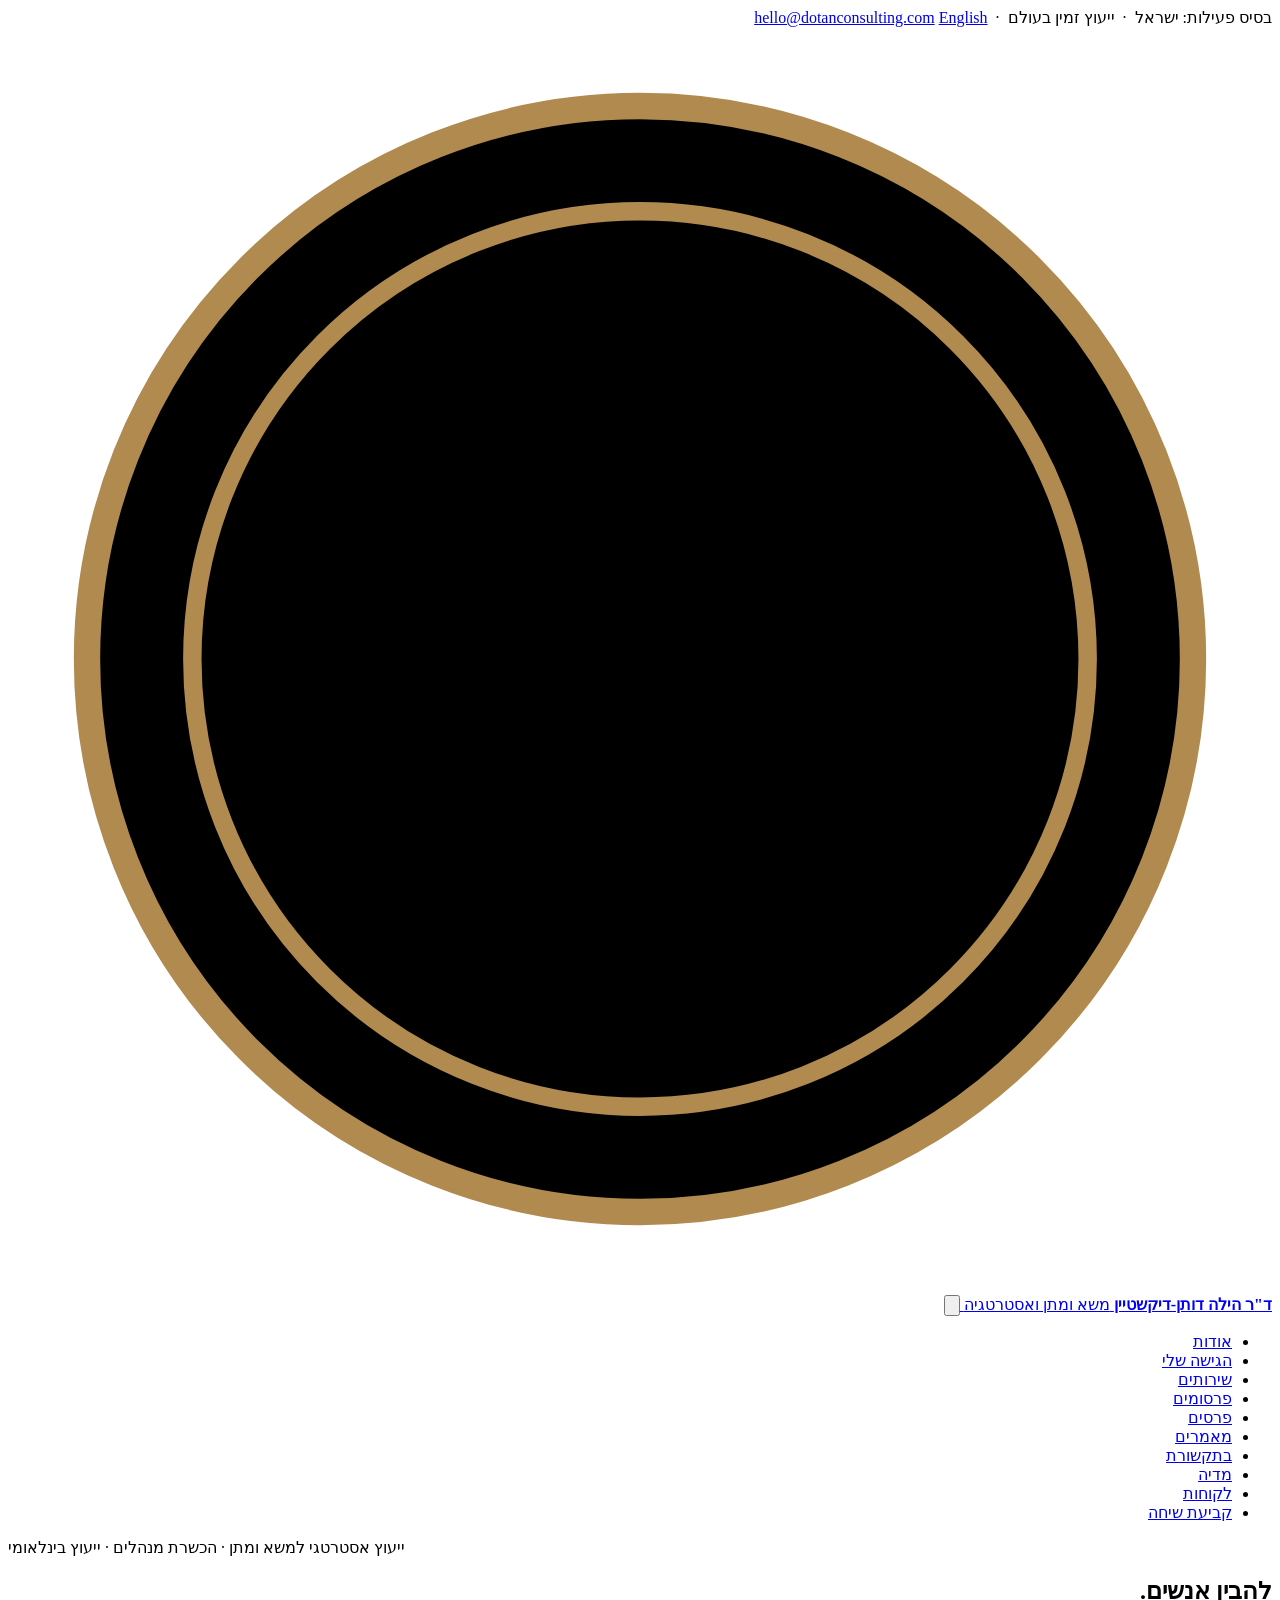
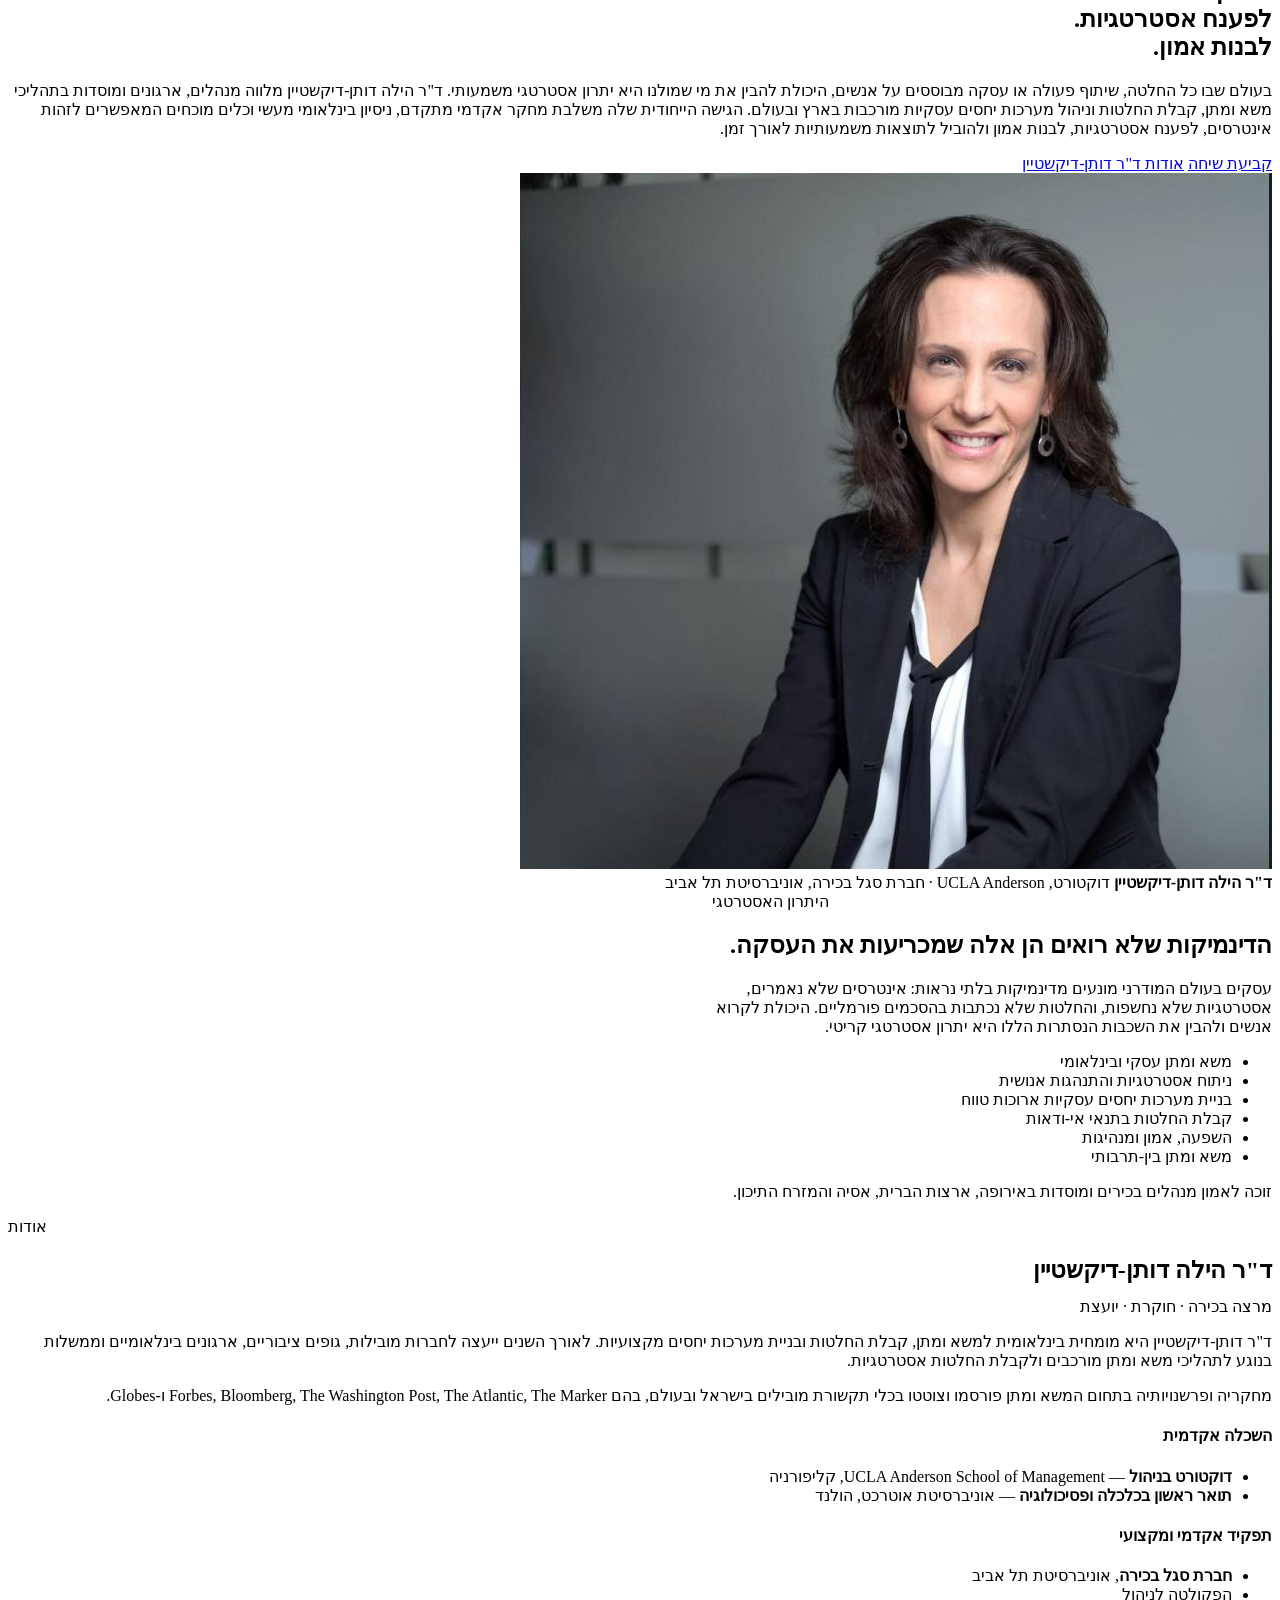
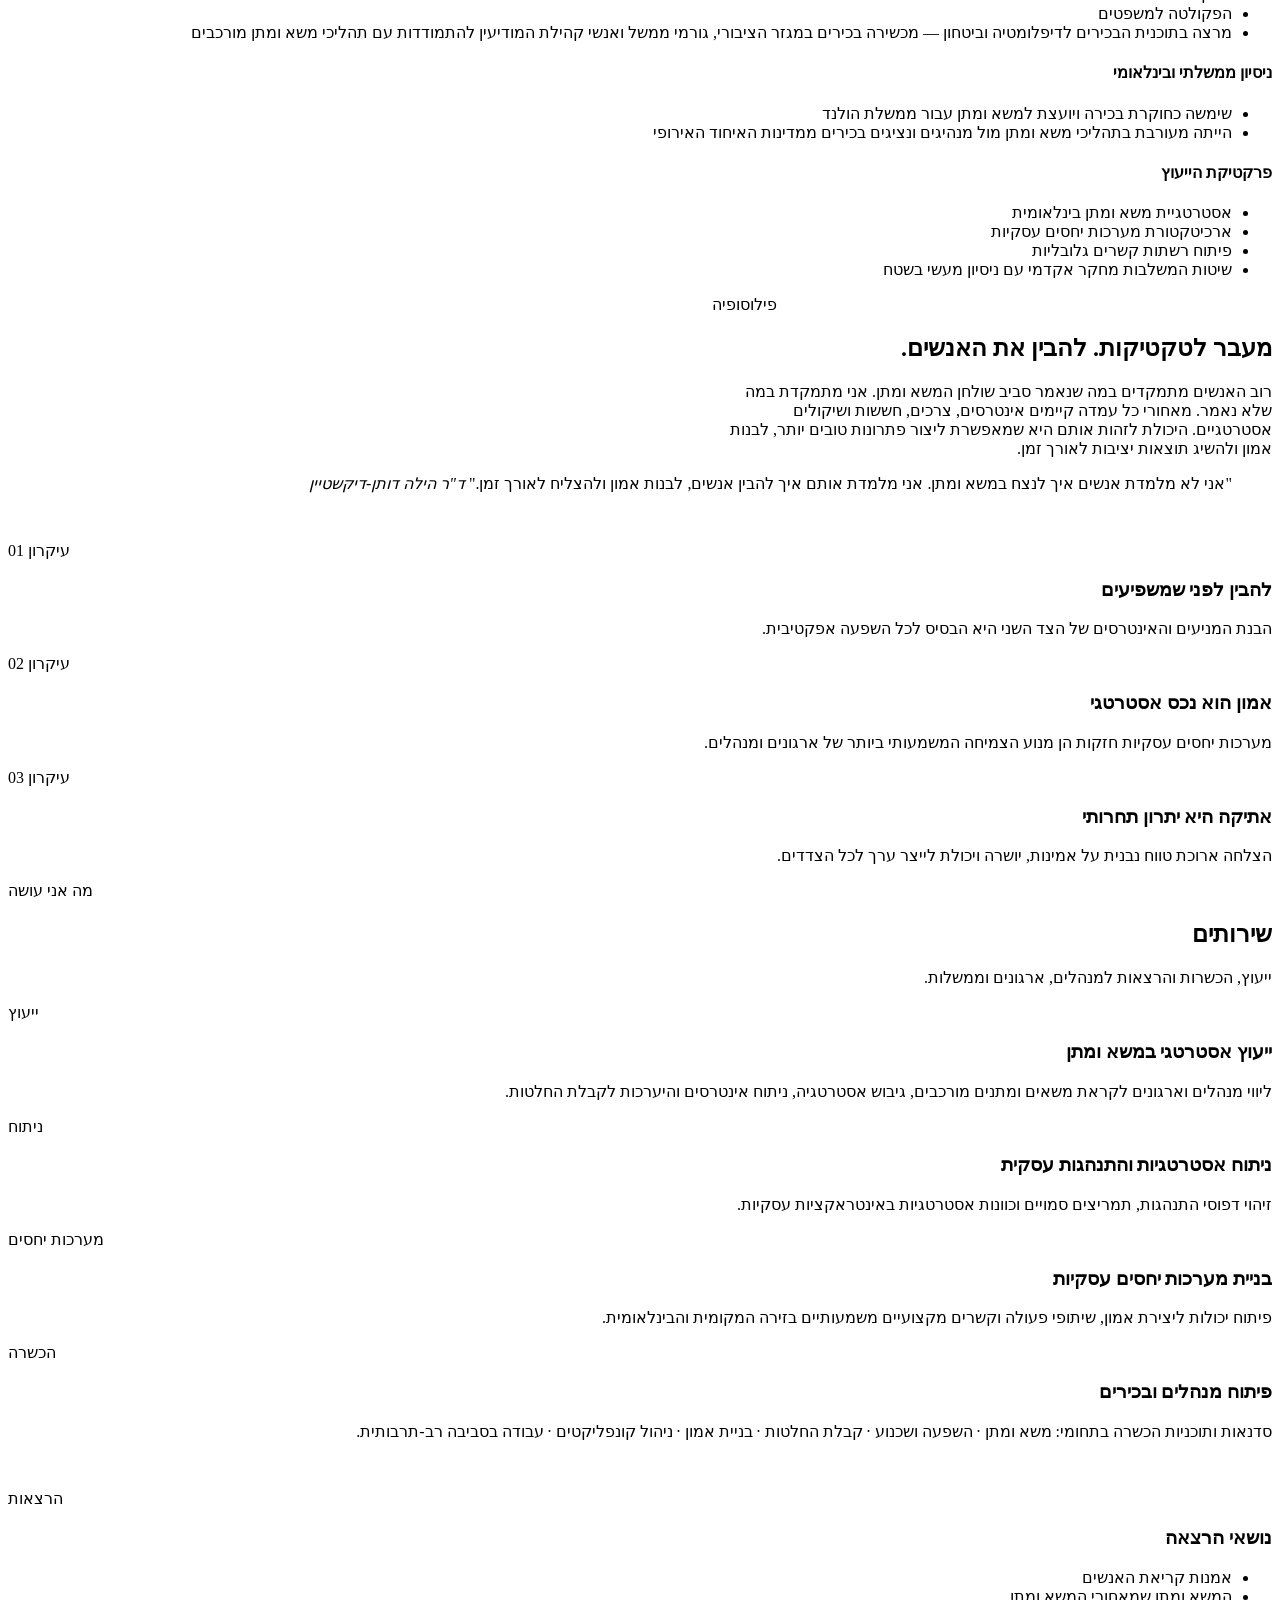
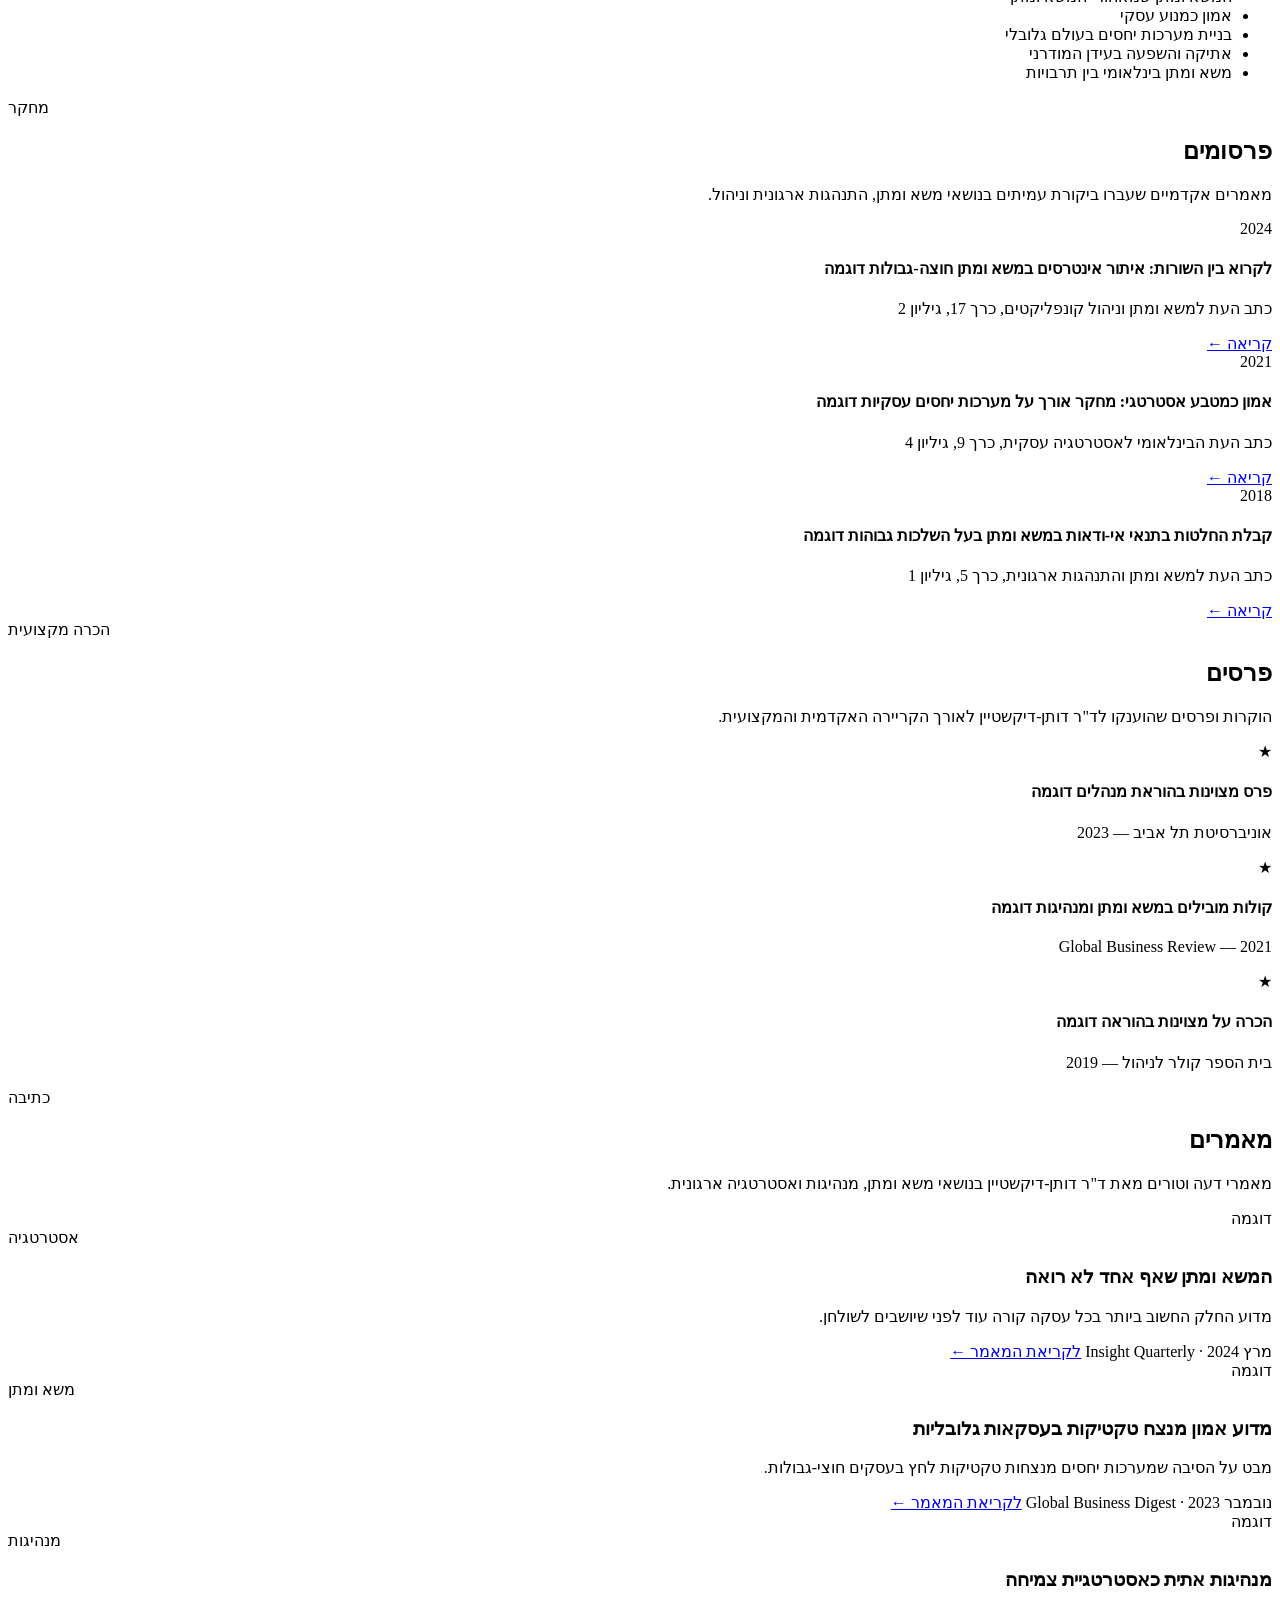
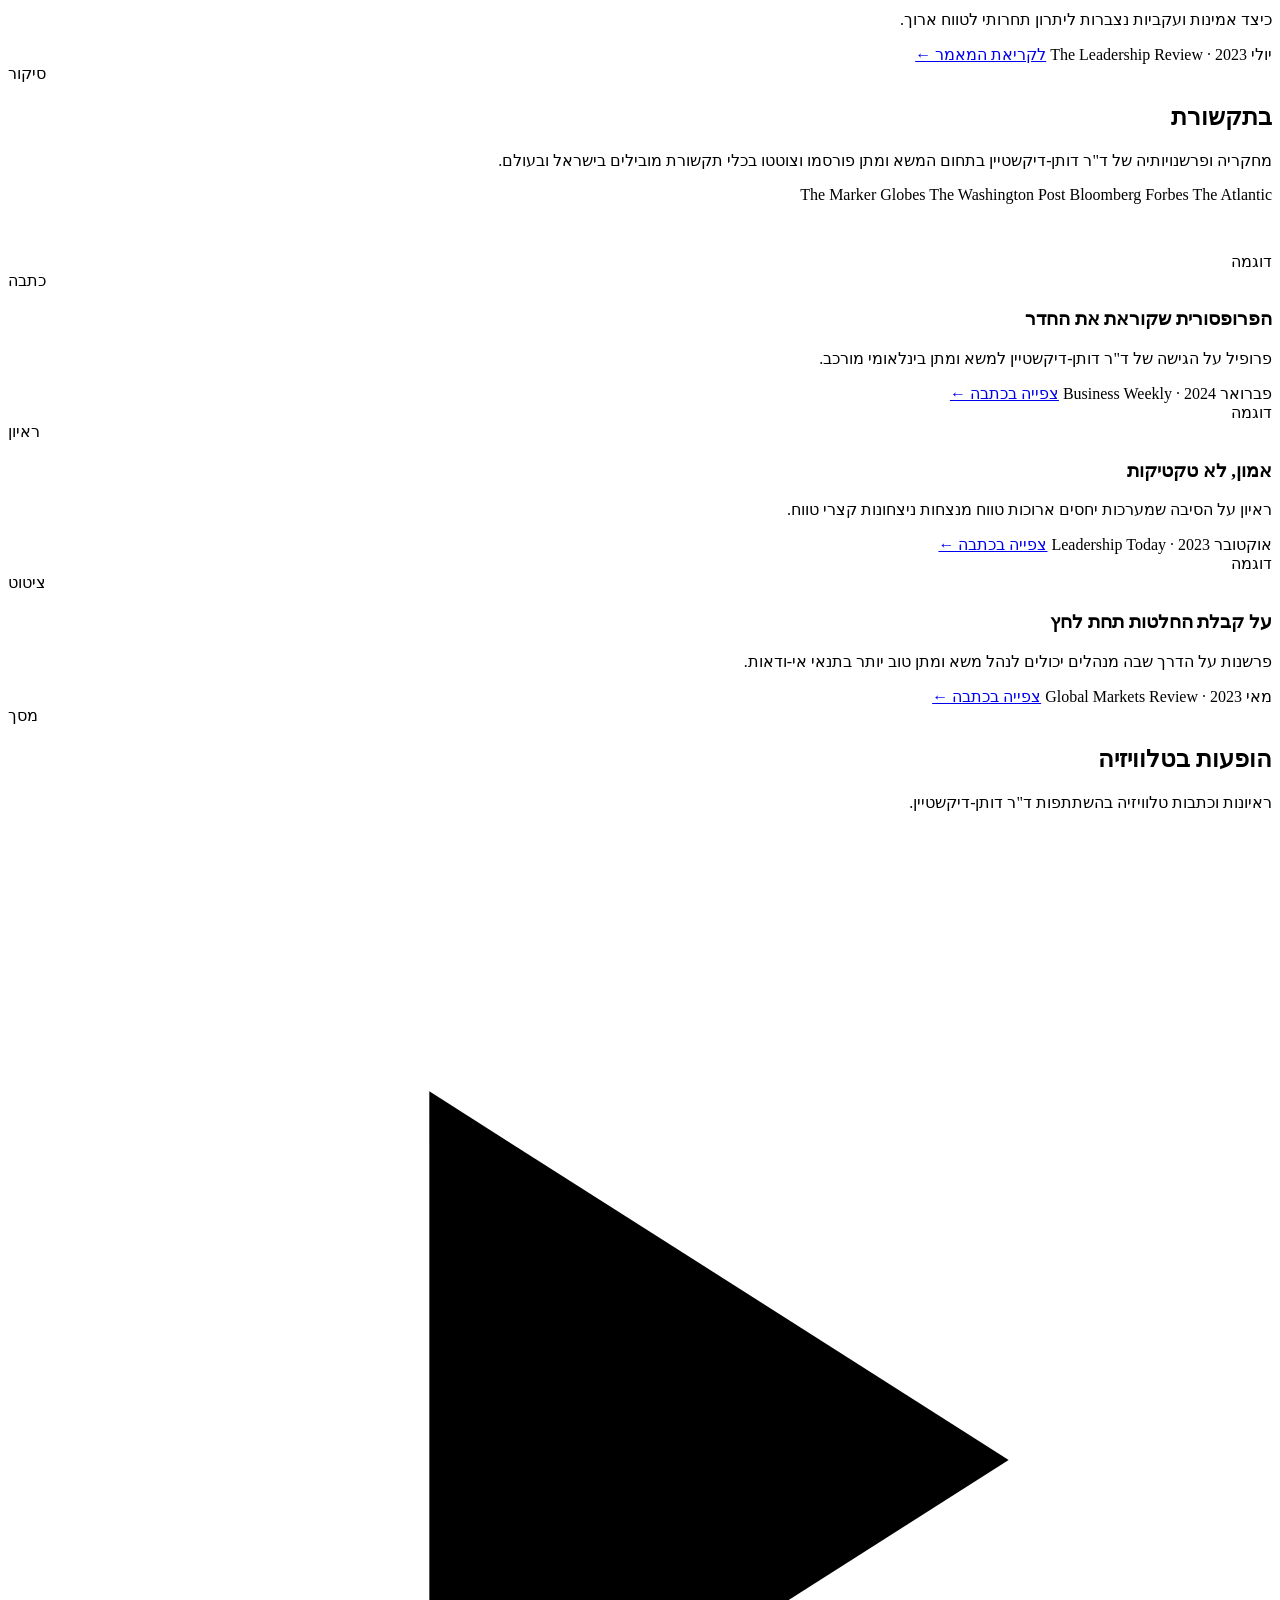
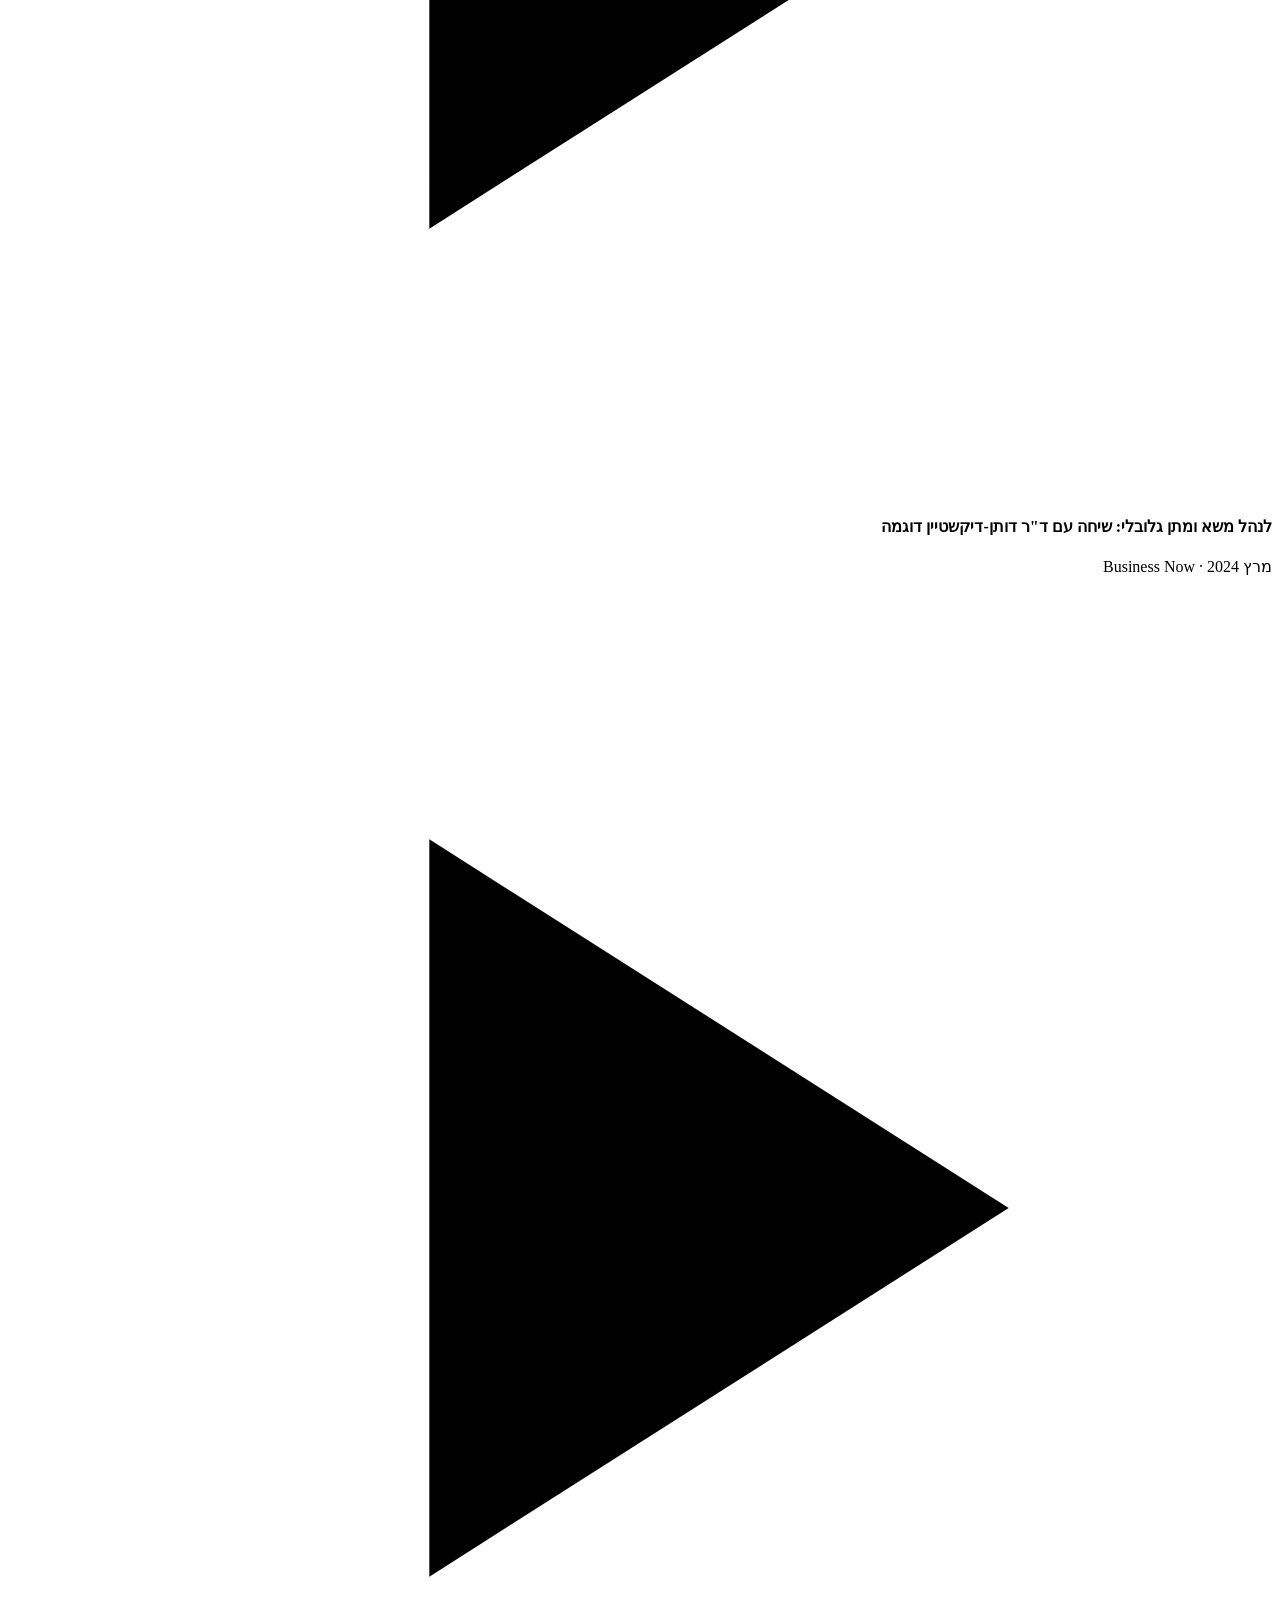
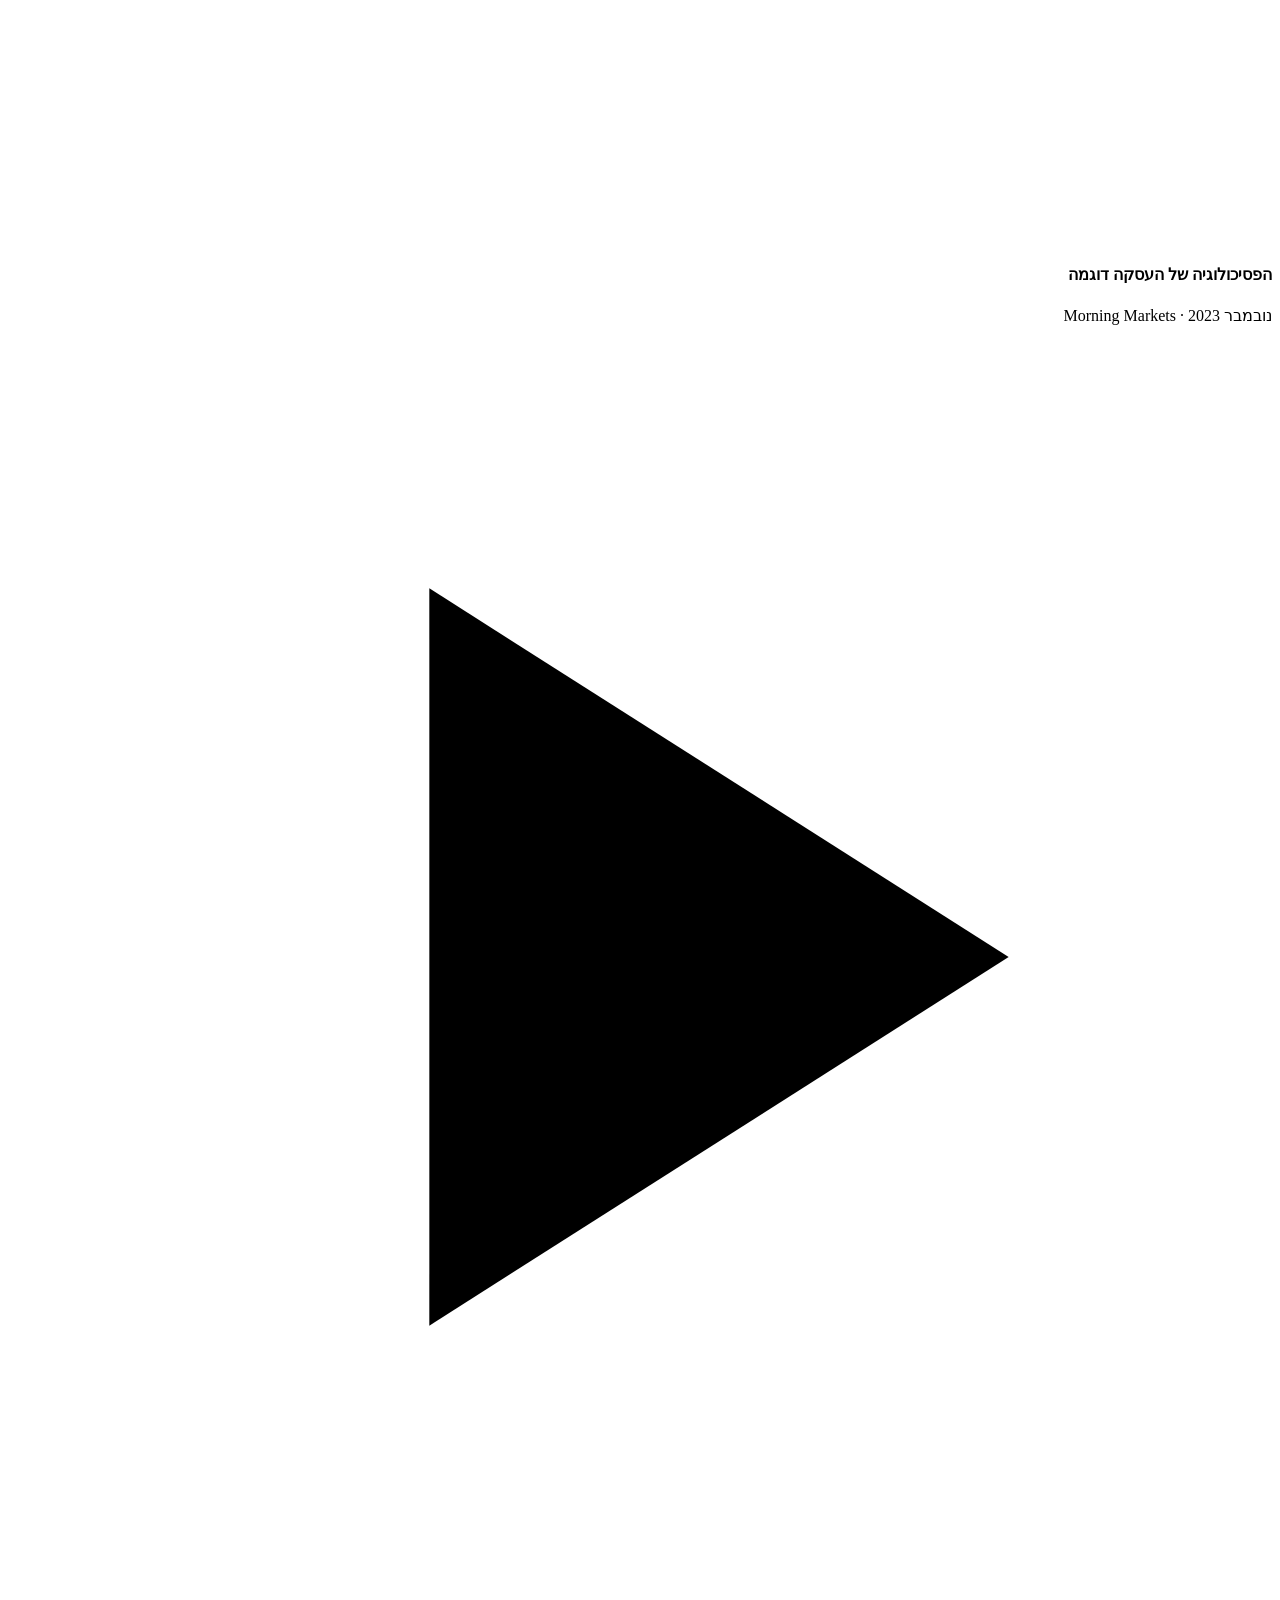
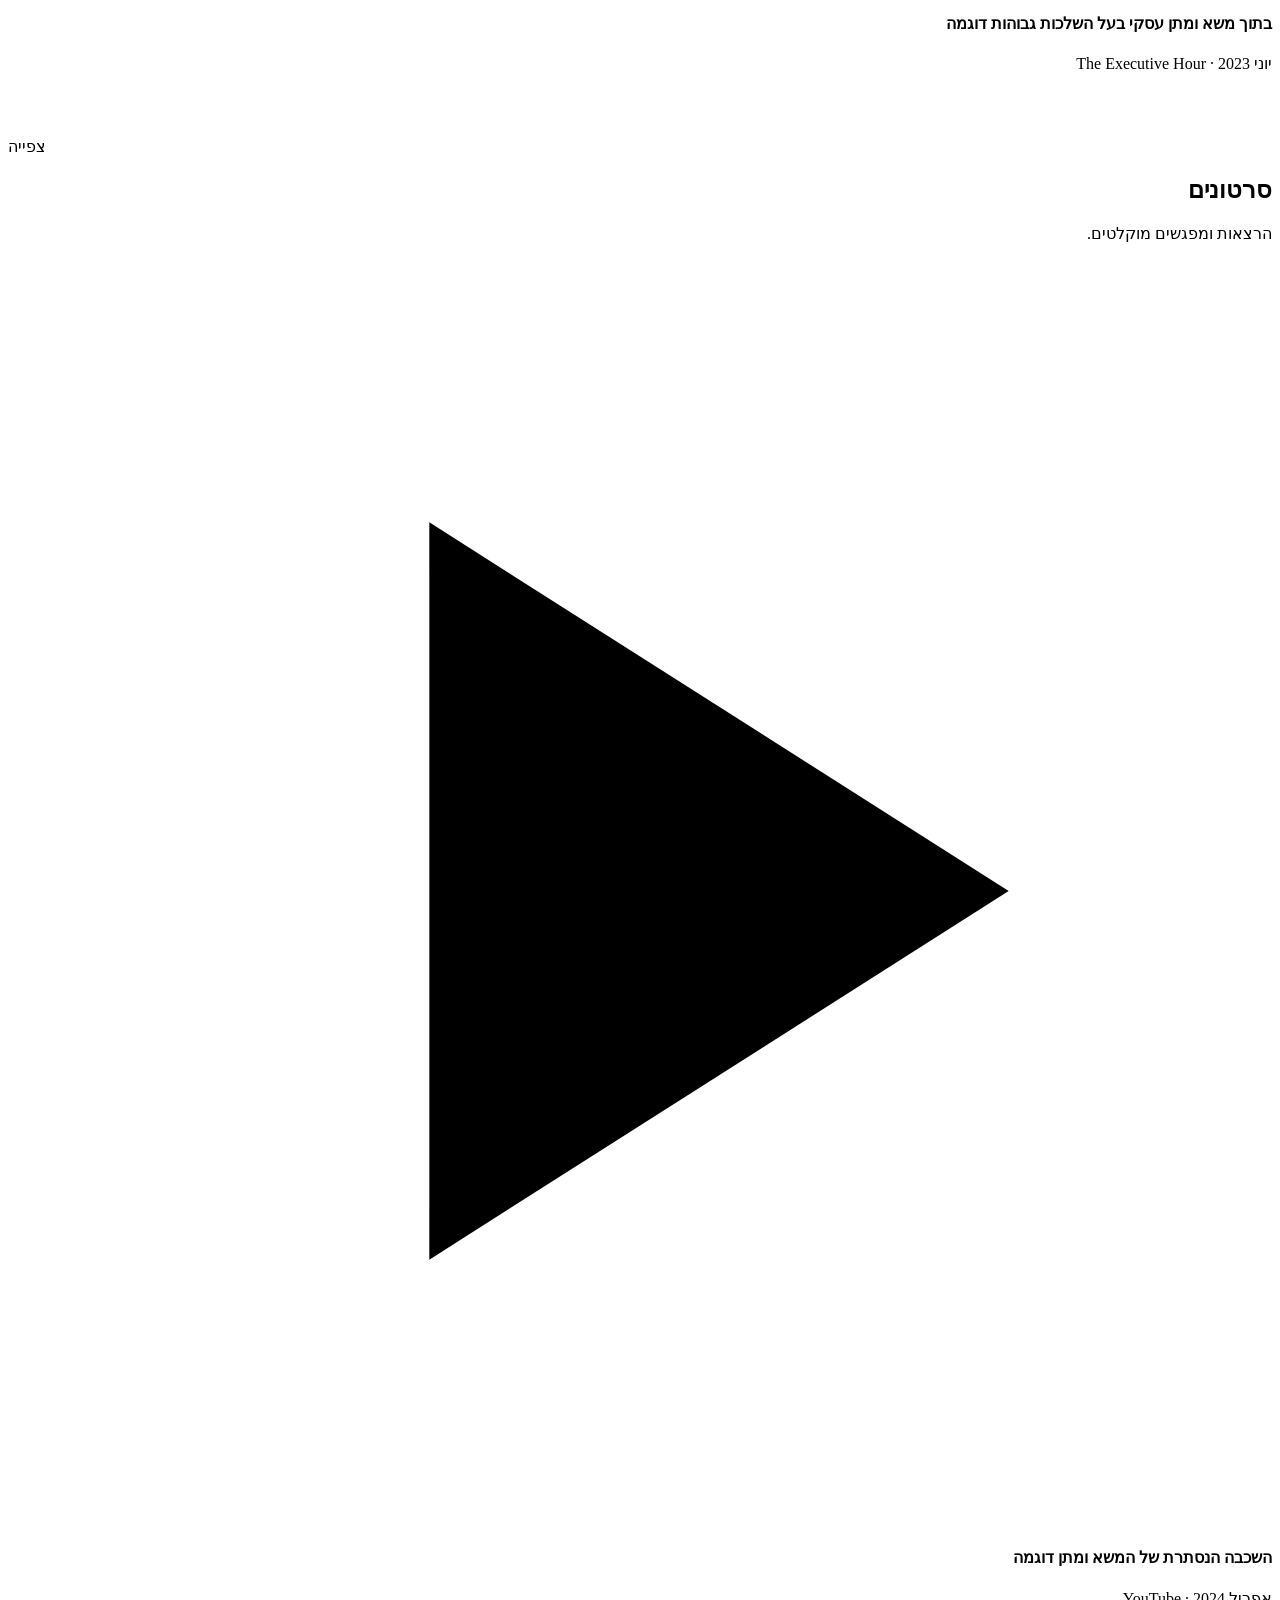
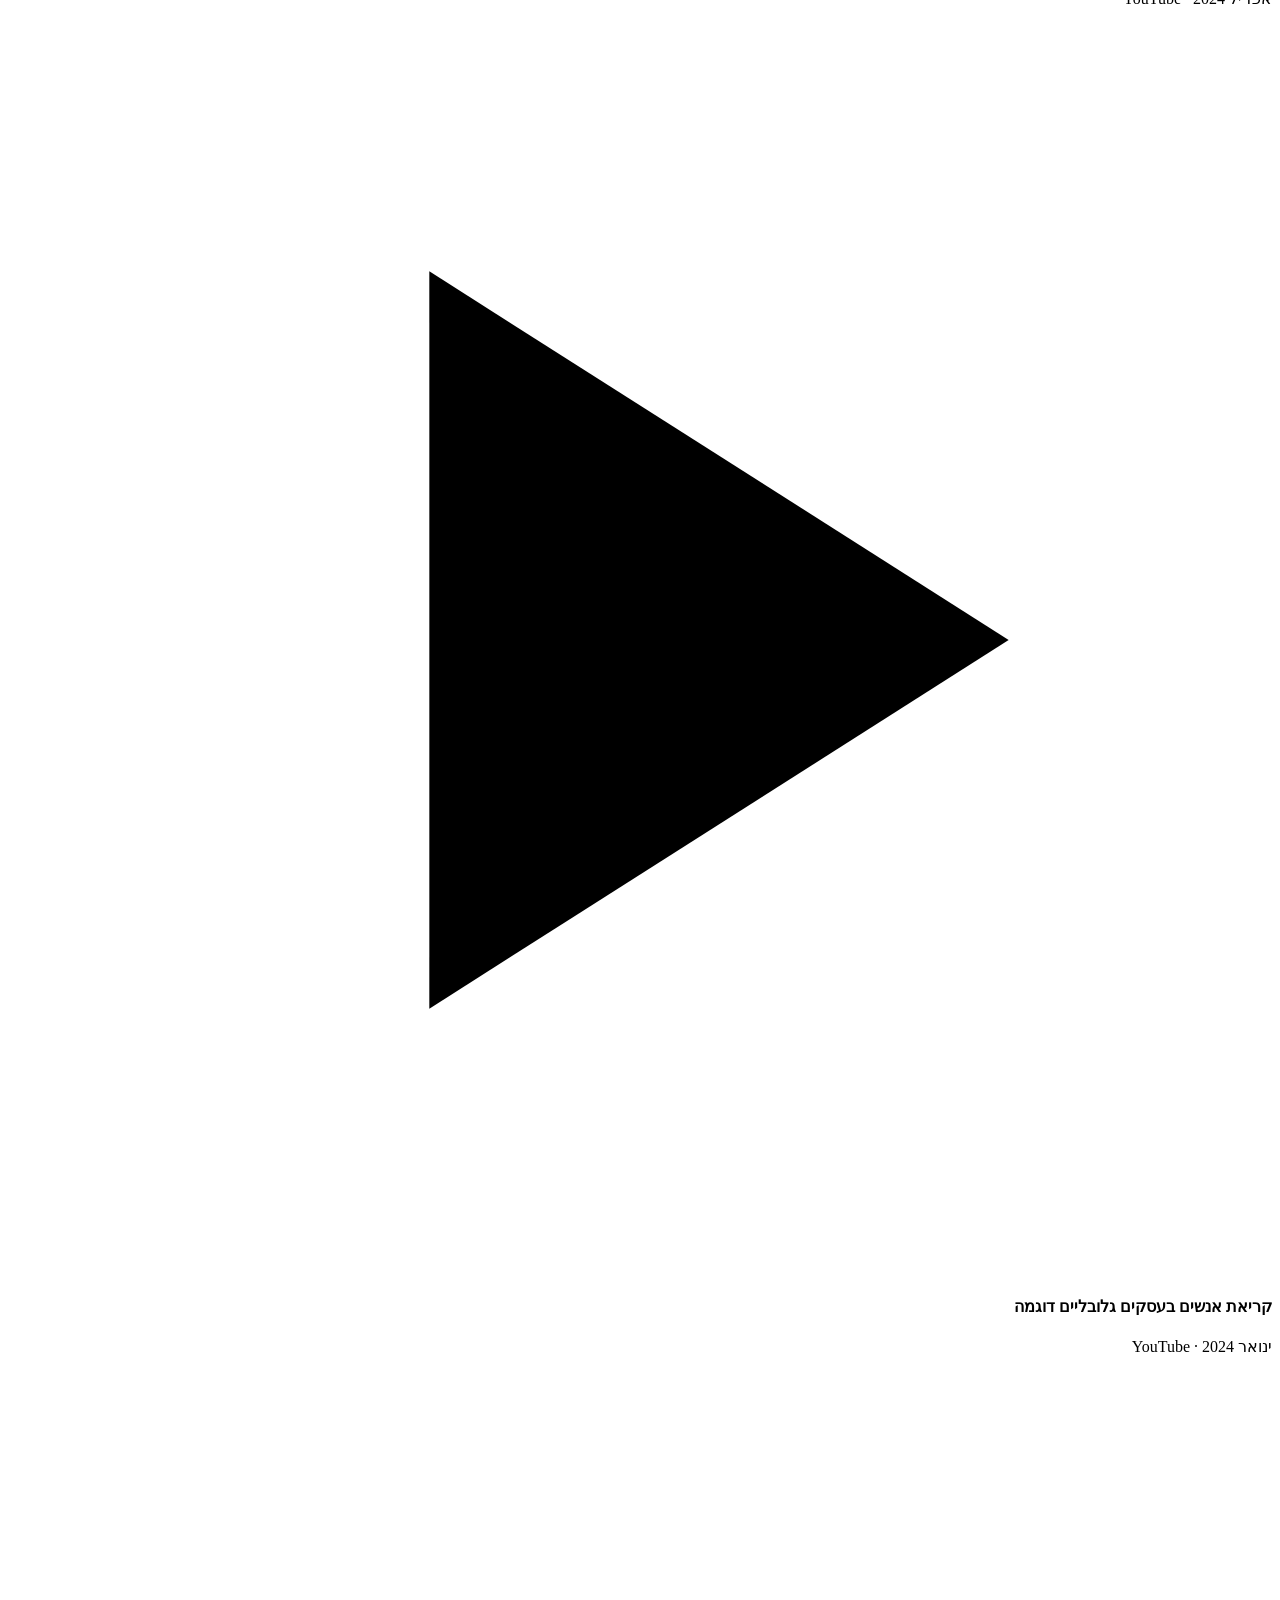
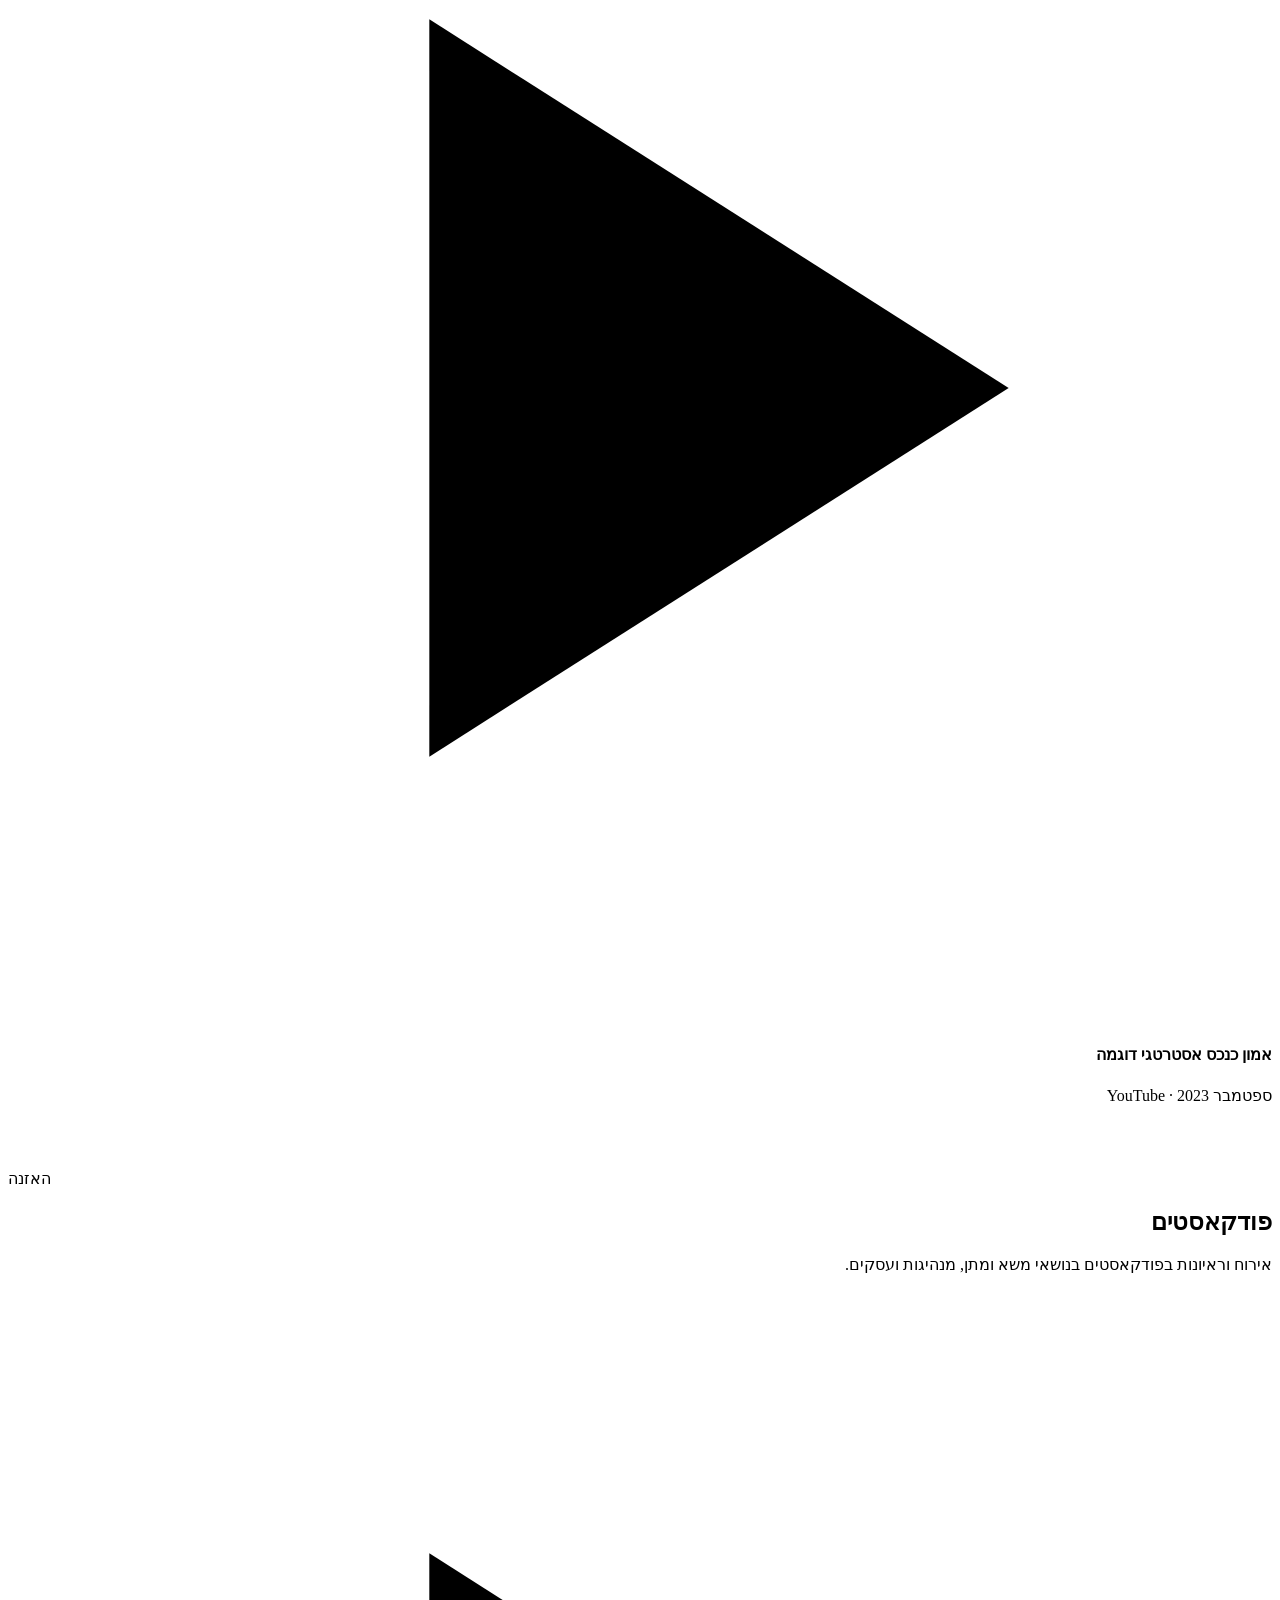
==== commit afd06a63: "Add files via upload" ====
--- a/site/he/index.html
+++ b/site/he/index.html
@@ -5,6 +5,25 @@
 <meta name="viewport" content="width=device-width, initial-scale=1.0">
 <title>יועצת למשא ומתן בינלאומי | ד"ר הילה דותן-דיקשטיין</title>
 <meta name="description" content="מומחית למשא ומתן בינלאומי, קבלת החלטות אסטרטגית ובניית מערכות יחסים עסקיות בזירה הגלובלית. ייעוץ למנהלים, ארגונים וממשלות.">
+
+<!-- ===================== SOCIAL LINK PREVIEW (Open Graph / Twitter) =====================
+     Same as index.html — replace the odotan.github.io URLs below with
+     https://dotanconsulting.com/he/... once the custom domain is live. ===================== -->
+<meta property="og:type" content="website">
+<meta property="og:site_name" content="ד&quot;ר הילה דותן-דיקשטיין">
+<meta property="og:locale" content="he_IL">
+<meta property="og:title" content="יועצת למשא ומתן בינלאומי | ד&quot;ר הילה דותן-דיקשטיין">
+<meta property="og:description" content="מומחית למשא ומתן בינלאומי, קבלת החלטות אסטרטגית ובניית מערכות יחסים עסקיות בזירה הגלובלית.">
+<meta property="og:url" content="https://odotan.github.io/dotanconsulting/site/he/">
+<meta property="og:image" content="https://odotan.github.io/dotanconsulting/site/assets/images/hilla-portrait.jpg">
+<meta property="og:image:width" content="752">
+<meta property="og:image:height" content="696">
+<meta property="og:image:alt" content="תמונת פרופיל של ד&quot;ר הילה דותן-דיקשטיין">
+<meta name="twitter:card" content="summary_large_image">
+<meta name="twitter:title" content="יועצת למשא ומתן בינלאומי | ד&quot;ר הילה דותן-דיקשטיין">
+<meta name="twitter:description" content="מומחית למשא ומתן בינלאומי, קבלת החלטות אסטרטגית ובניית מערכות יחסים עסקיות בזירה הגלובלית.">
+<meta name="twitter:image" content="https://odotan.github.io/dotanconsulting/site/assets/images/hilla-portrait.jpg">
+
 <link rel="icon" href="data:,">
 <link rel="stylesheet" href="../assets/css/style.css">
 <link rel="stylesheet" href="../assets/css/rtl.css">
@@ -15,7 +34,7 @@
 <div class="letterhead-bar">
   <div class="wrap">
     <span>בסיס פעילות: ישראל &nbsp;·&nbsp; ייעוץ זמין בעולם &nbsp;·&nbsp; <a href="mailto:hello@dotanconsulting.com">hello@dotanconsulting.com</a></span>
-    <a class="lang-switch" href="/" hreflang="en">English</a>
+    <a class="lang-switch" href="../" hreflang="en">English</a>
   </div>
 </div>
 
@@ -77,15 +96,14 @@
         </div>
       </div>
 
-      <div class="hero-card">
-        <div class="eyebrow">רקע מקצועי</div>
-        <dl>
-          <div class="termsheet-row"><dt>דוקטורט</dt><dd>ניהול, UCLA Anderson School of Management</dd></div>
-          <div class="termsheet-row"><dt>תואר ראשון</dt><dd>כלכלה ופסיכולוגיה, אוניברסיטת אוטרכט</dd></div>
-          <div class="termsheet-row"><dt>סגל אקדמי</dt><dd>חברת סגל בכירה, אוניברסיטת תל אביב</dd></div>
-          <div class="termsheet-row"><dt>תחום עיסוק</dt><dd>משא ומתן בינלאומי וייעוץ אסטרטגי</dd></div>
-          <div class="termsheet-row"><dt>מבוססת ב</dt><dd>ישראל · ייעוץ זמין בעולם</dd></div>
-        </dl>
+      <div class="hero-card is-portrait">
+        <div class="portrait-frame hero-portrait-frame">
+          <img src="../assets/images/hilla-portrait.jpg" alt="תמונת פרופיל של ד&quot;ר הילה דותן-דיקשטיין" onerror="this.src='data:image/svg+xml;charset=UTF-8,%3Csvg xmlns=%22http://www.w3.org/2000/svg%22 width=%22400%22 height=%22500%22%3E%3Crect width=%22400%22 height=%22500%22 fill=%22%23EFEAE0%22/%3E%3Ctext x=%2250%25%22 y=%2250%25%22 font-family=%22sans-serif%22 font-size=%2216%22 fill=%22%238A8778%22 text-anchor=%22middle%22%3EPortrait placeholder%3C/text%3E%3C/svg%3E'">
+        </div>
+        <div class="hero-portrait-cap">
+          <strong>ד"ר הילה דותן-דיקשטיין</strong>
+          <span>דוקטורט, UCLA Anderson · חברת סגל בכירה, אוניברסיטת תל אביב</span>
+        </div>
       </div>
     </div>
   </section>
@@ -121,15 +139,7 @@
   <!-- ============ ABOUT ============ -->
   <section id="about" class="alt">
     <div class="wrap">
-      <div class="about-grid">
-        <div class="reveal">
-          <div class="portrait-frame">
-            <img src="../assets/images/hilla-portrait.jpg" alt="תמונת פרופיל של ד&quot;ר הילה דותן-דיקשטיין" onerror="this.src='data:image/svg+xml;charset=UTF-8,%3Csvg xmlns=%22http://www.w3.org/2000/svg%22 width=%22400%22 height=%22500%22%3E%3Crect width=%22400%22 height=%22500%22 fill=%22%23EFEAE0%22/%3E%3Ctext x=%2250%25%22 y=%2250%25%22 font-family=%22sans-serif%22 font-size=%2216%22 fill=%22%238A8778%22 text-anchor=%22middle%22%3EPortrait placeholder%3C/text%3E%3C/svg%3E'">
-          </div>
-          <p class="portrait-cap">ד"ר הילה דותן-דיקשטיין</p>
-        </div>
-
-        <div class="about-body">
+      <div class="about-body about-body--full">
           <div class="eyebrow">אודות</div>
           <h2>ד"ר הילה דותן-דיקשטיין</h2>
           <p style="color:var(--ink-600); font-weight:500; margin-top:-0.4rem;">מרצה בכירה · חוקרת · יועצת</p>
@@ -179,7 +189,6 @@
             </div>
           </div>
         </div>
-      </div>
     </div>
   </section>
 
@@ -607,7 +616,7 @@
     <ul class="footer-links">
       <li><a href="mailto:hello@dotanconsulting.com">מייל</a></li>
       <li><a href="#" target="_blank" rel="noopener">לינקדאין</a></li>
-      <li><a href="/" hreflang="en">English</a></li>
+      <li><a href="../" hreflang="en">English</a></li>
     </ul>
   </div>
 </footer>
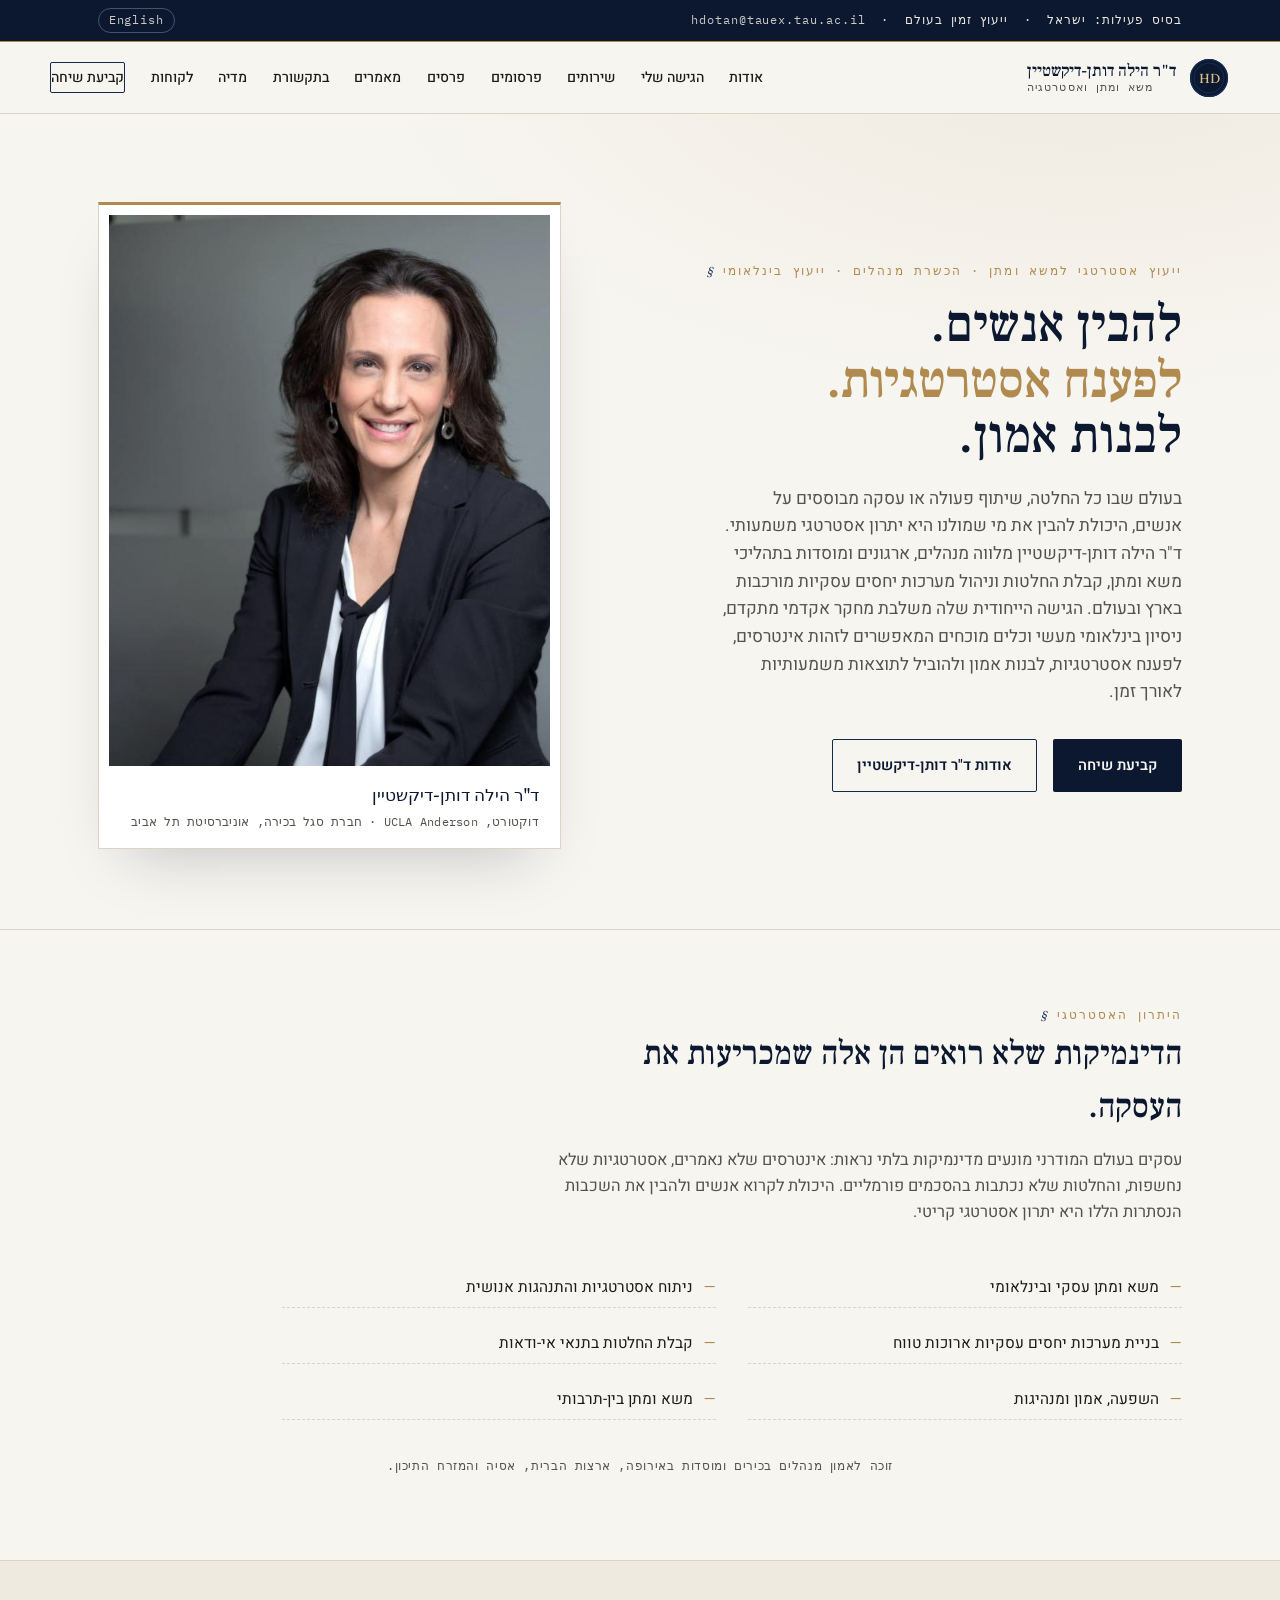
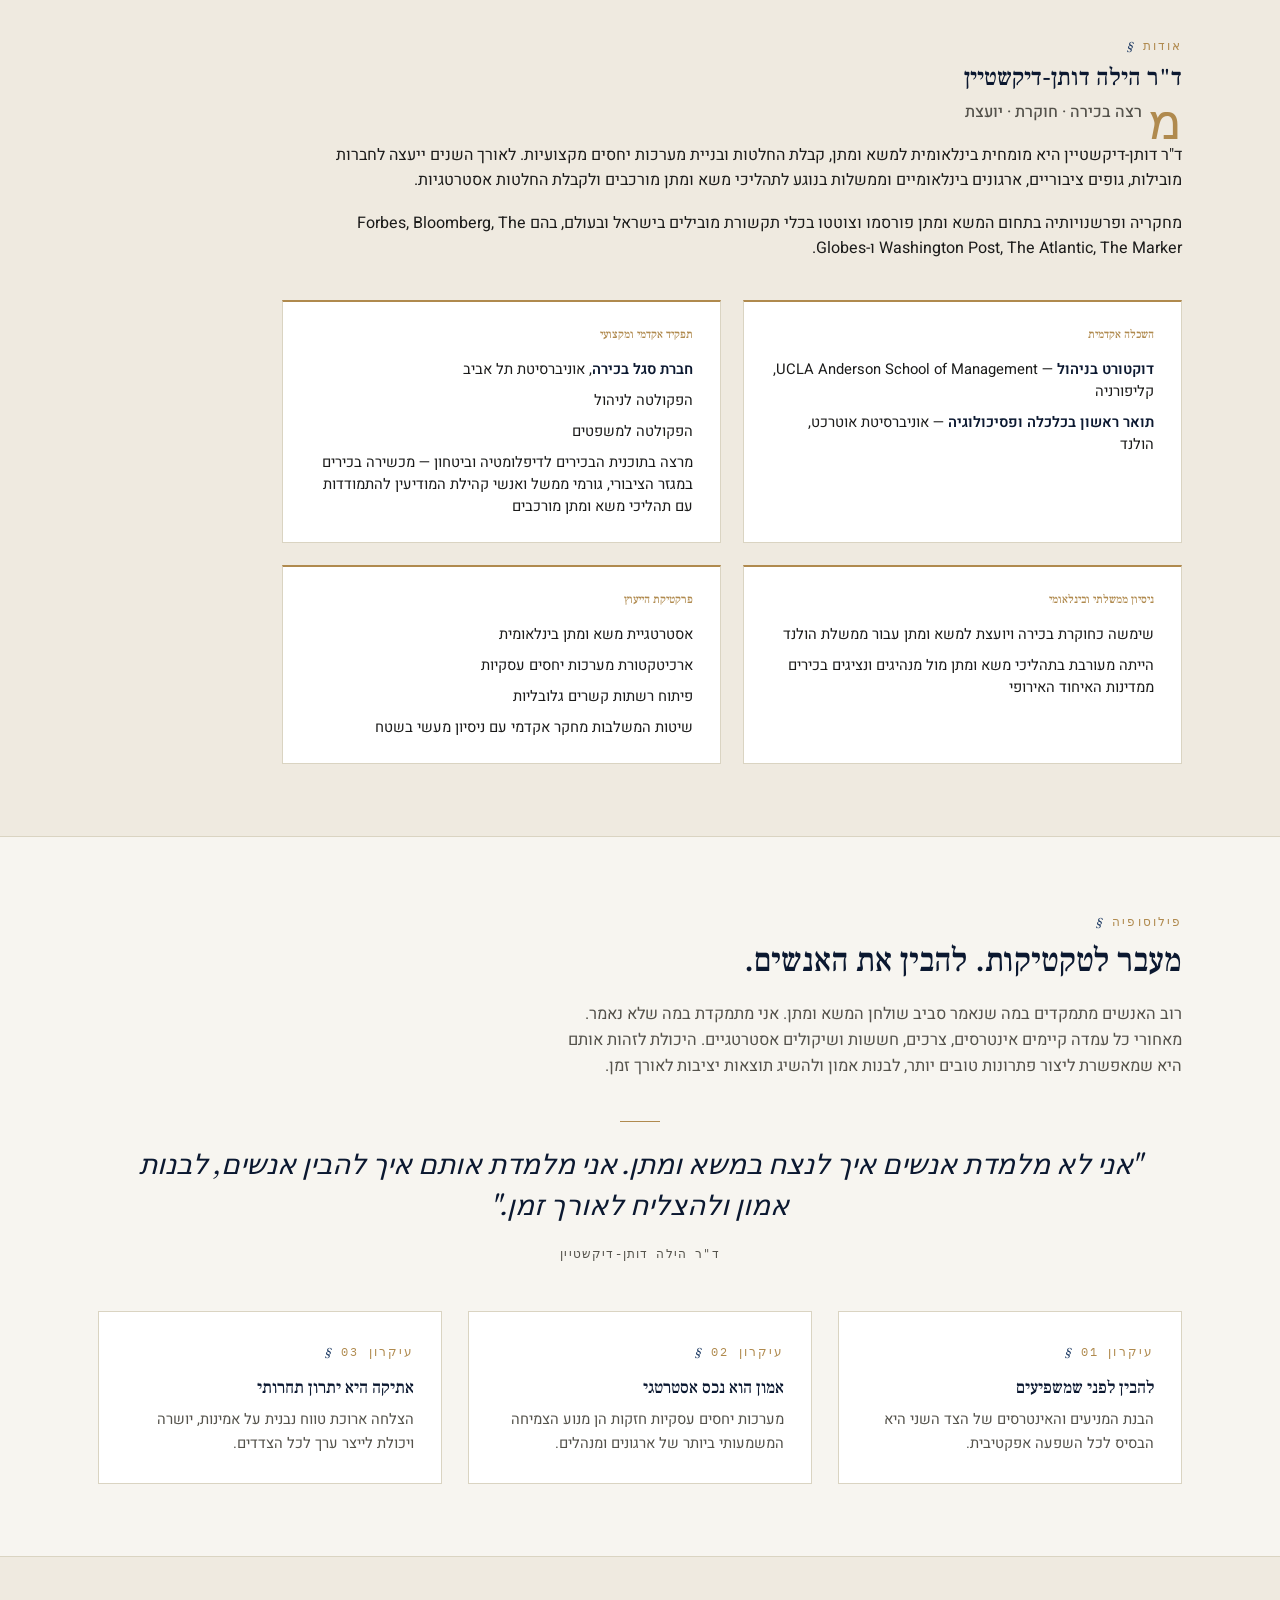
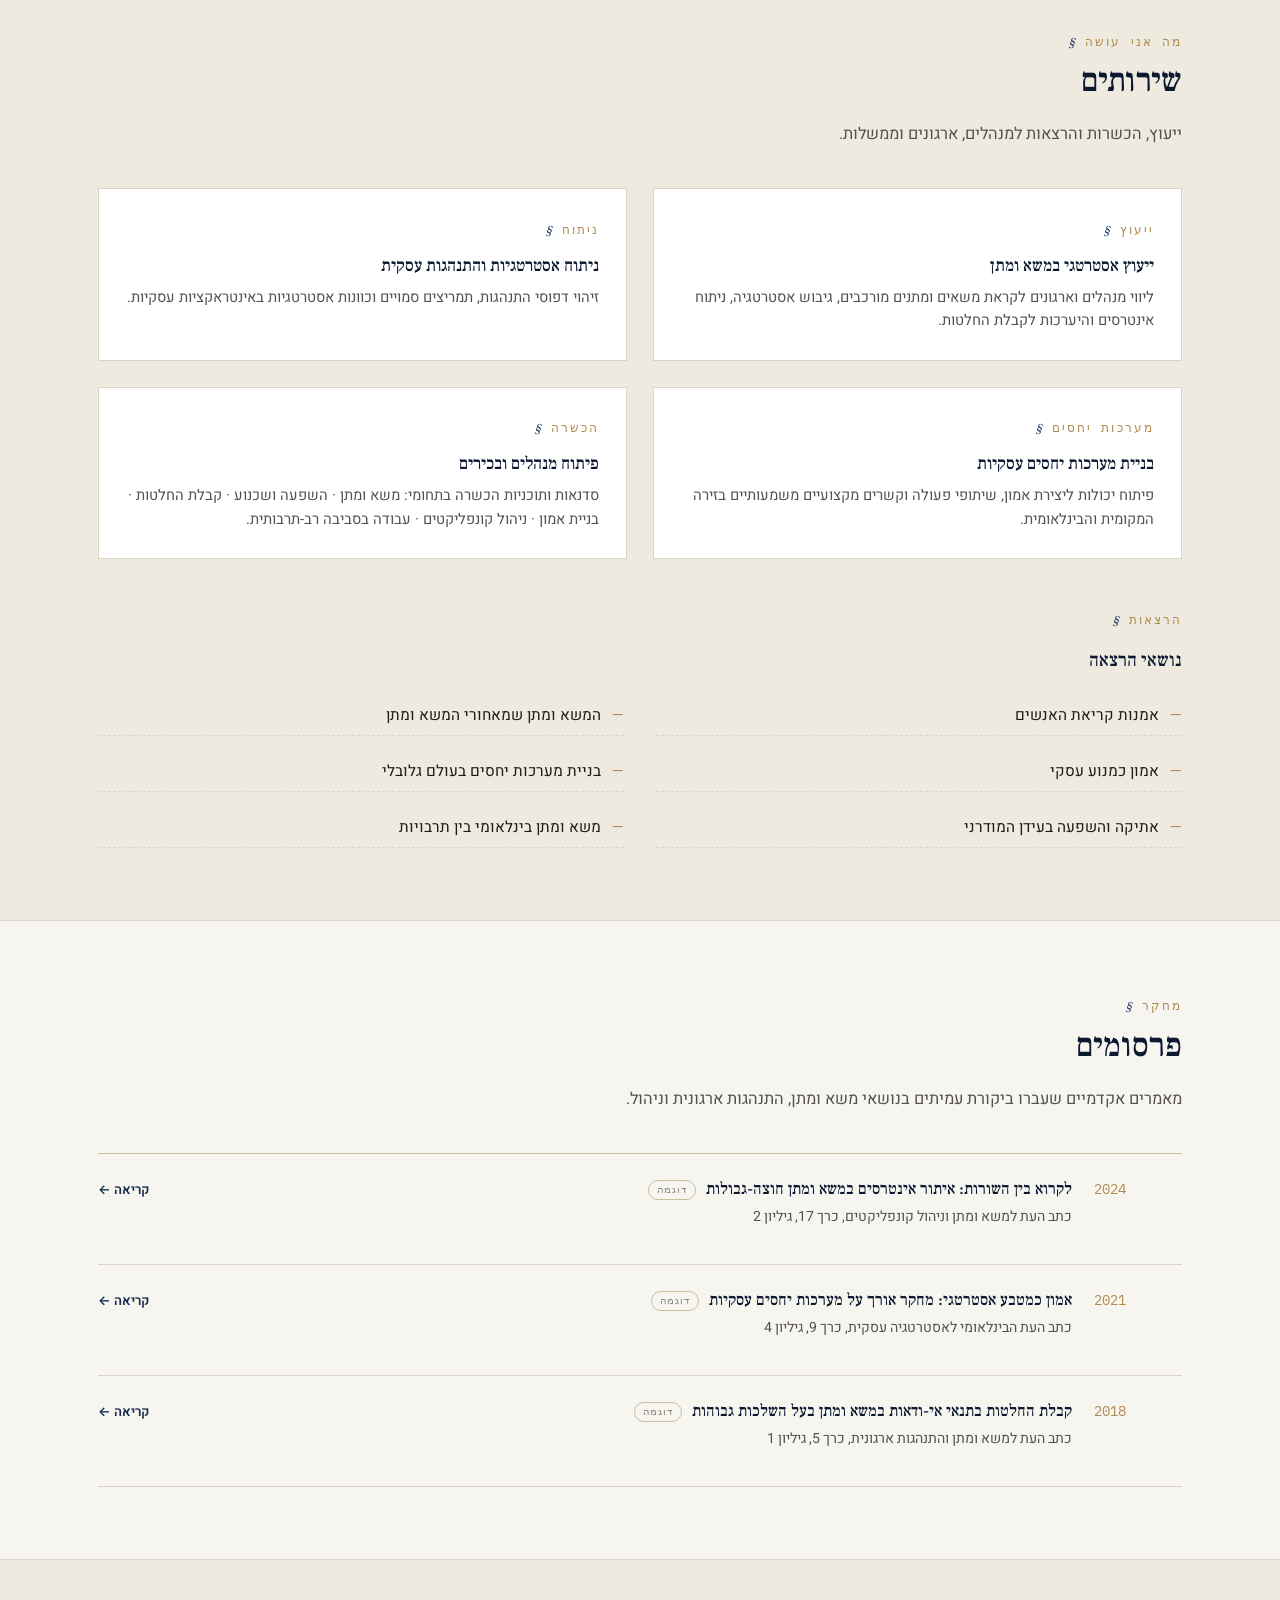
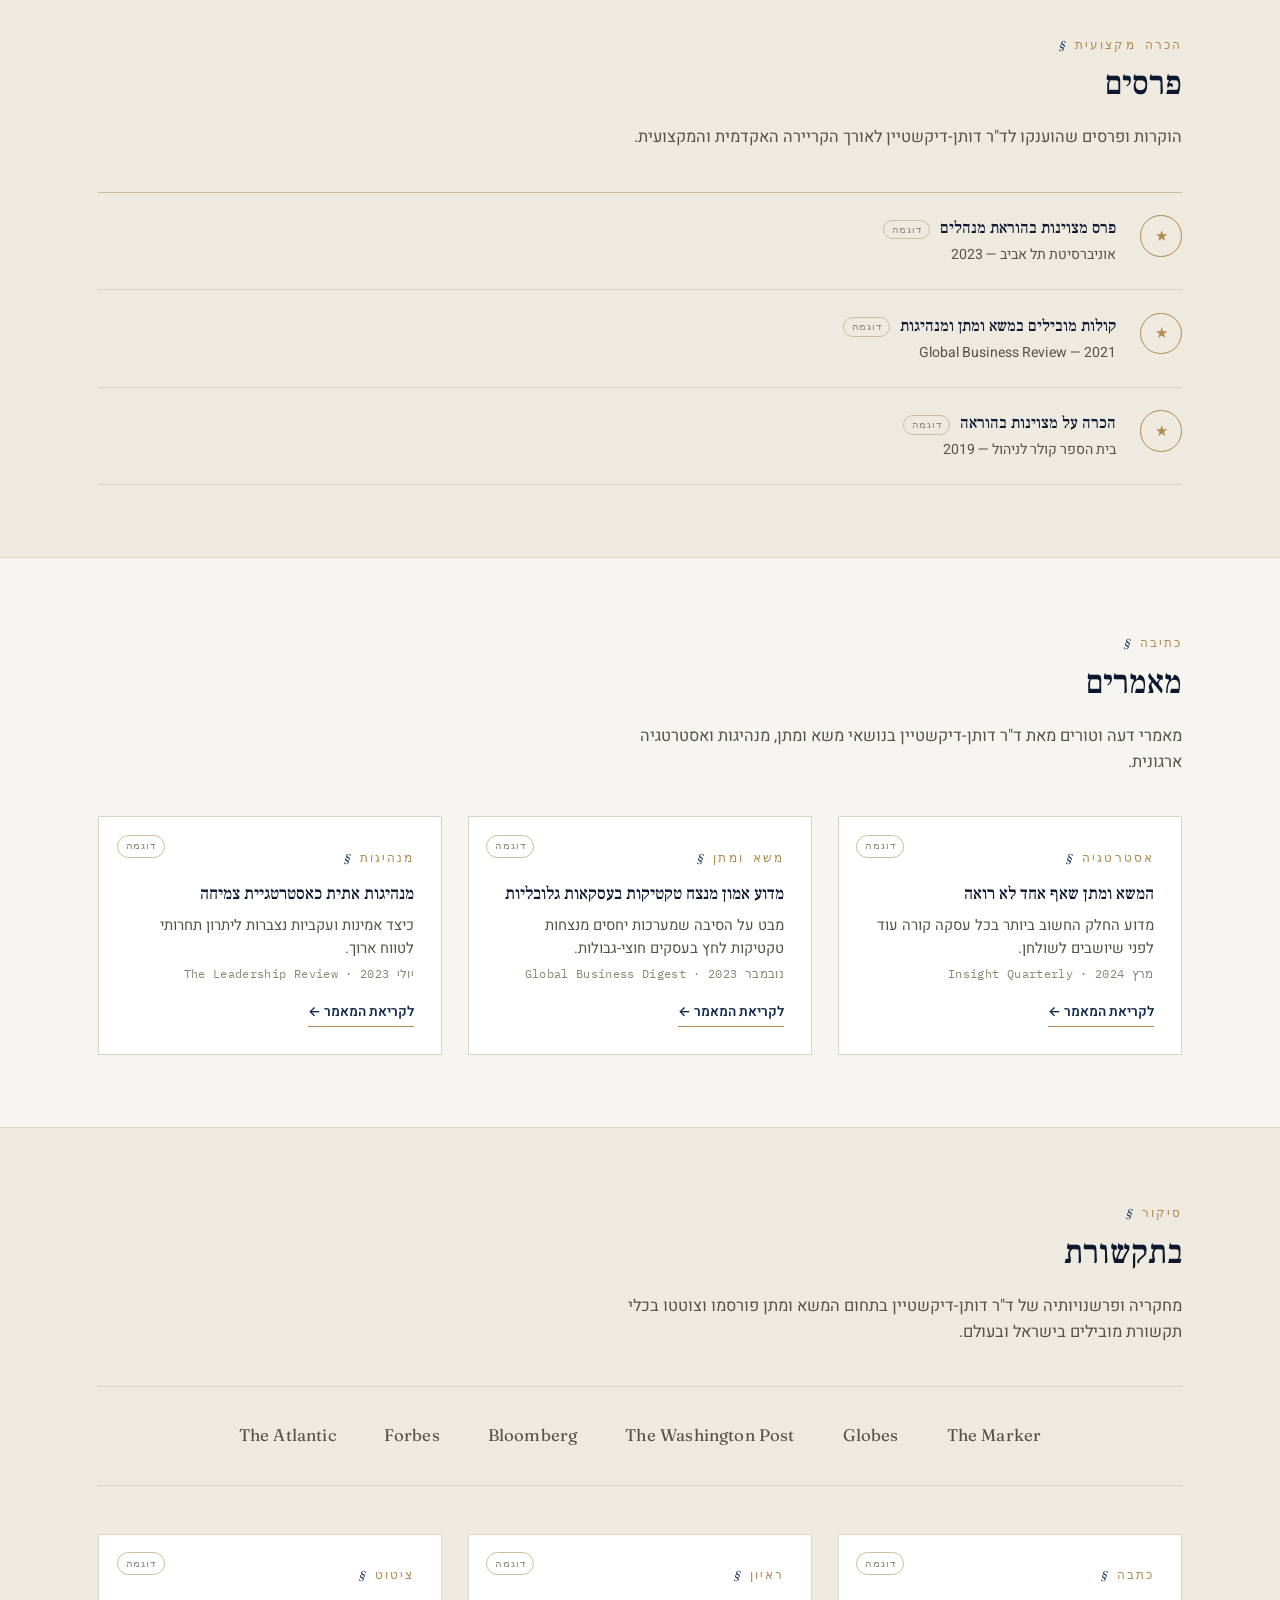
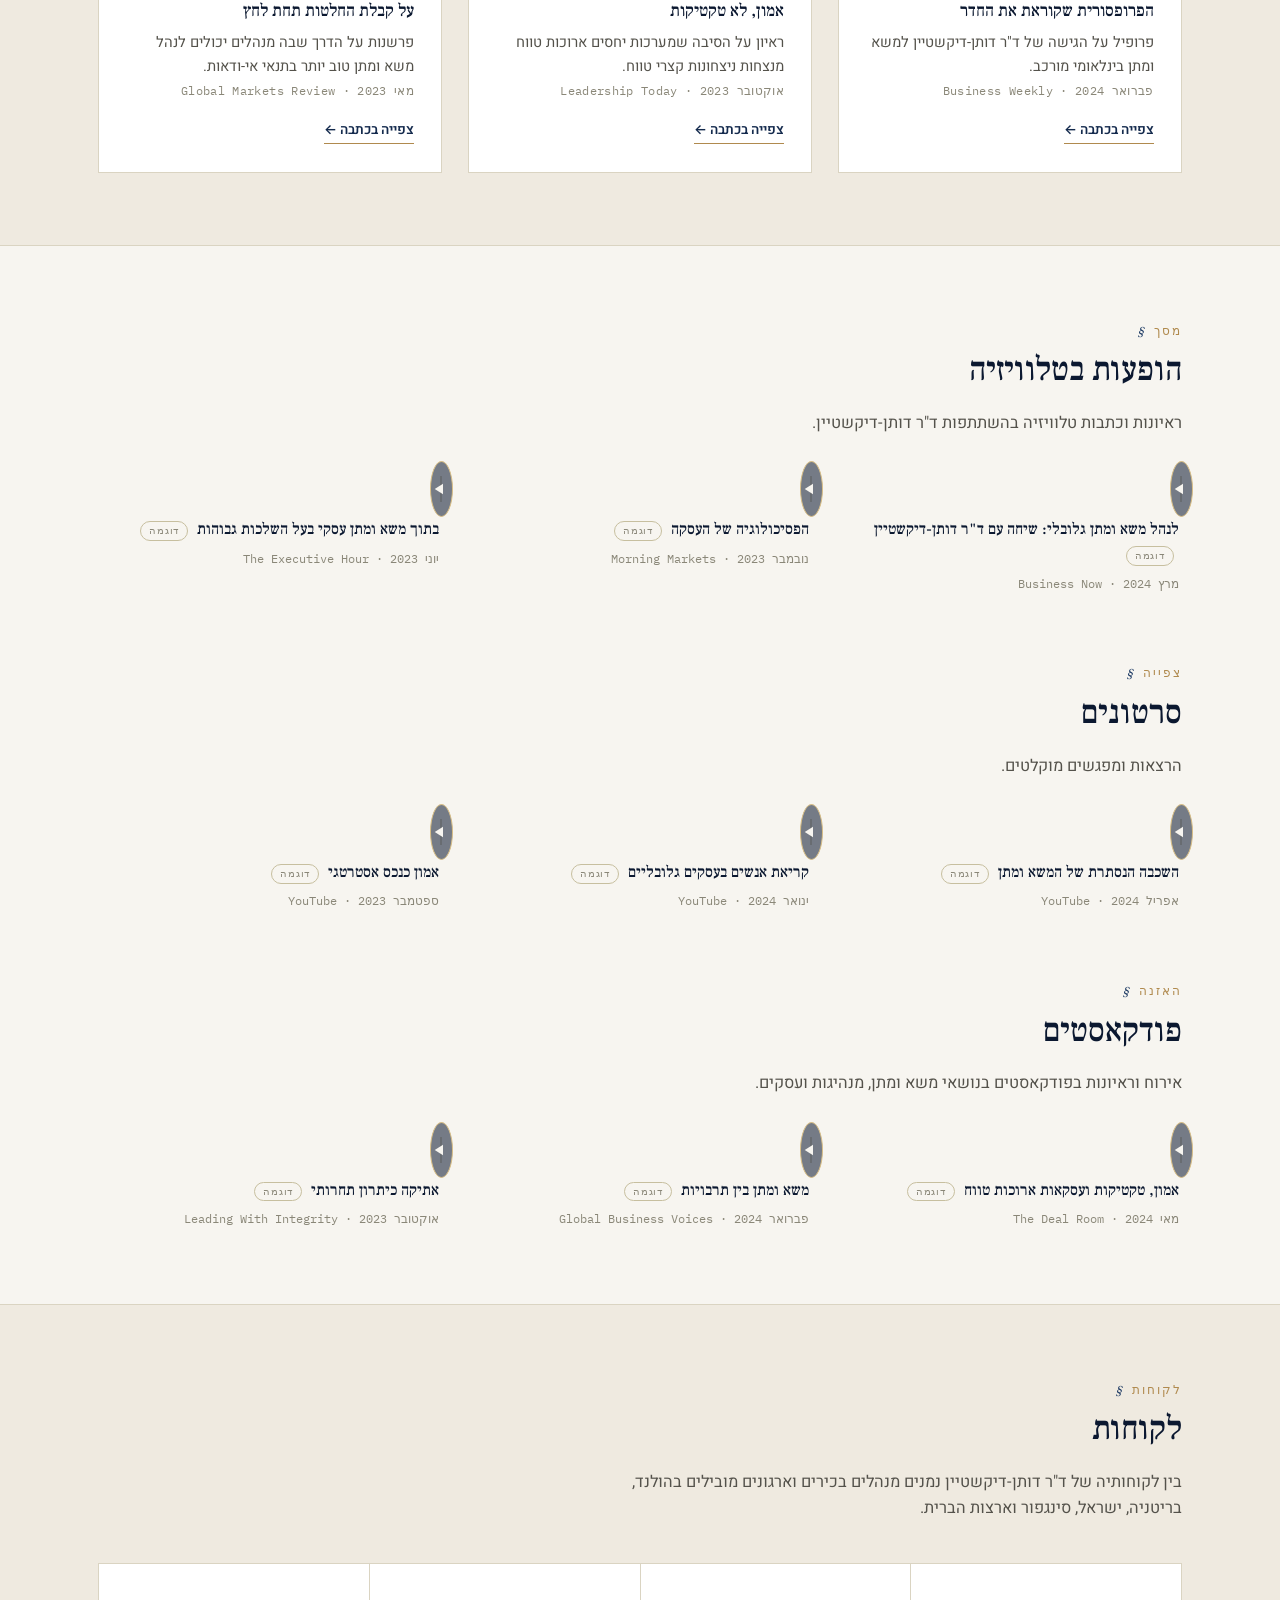
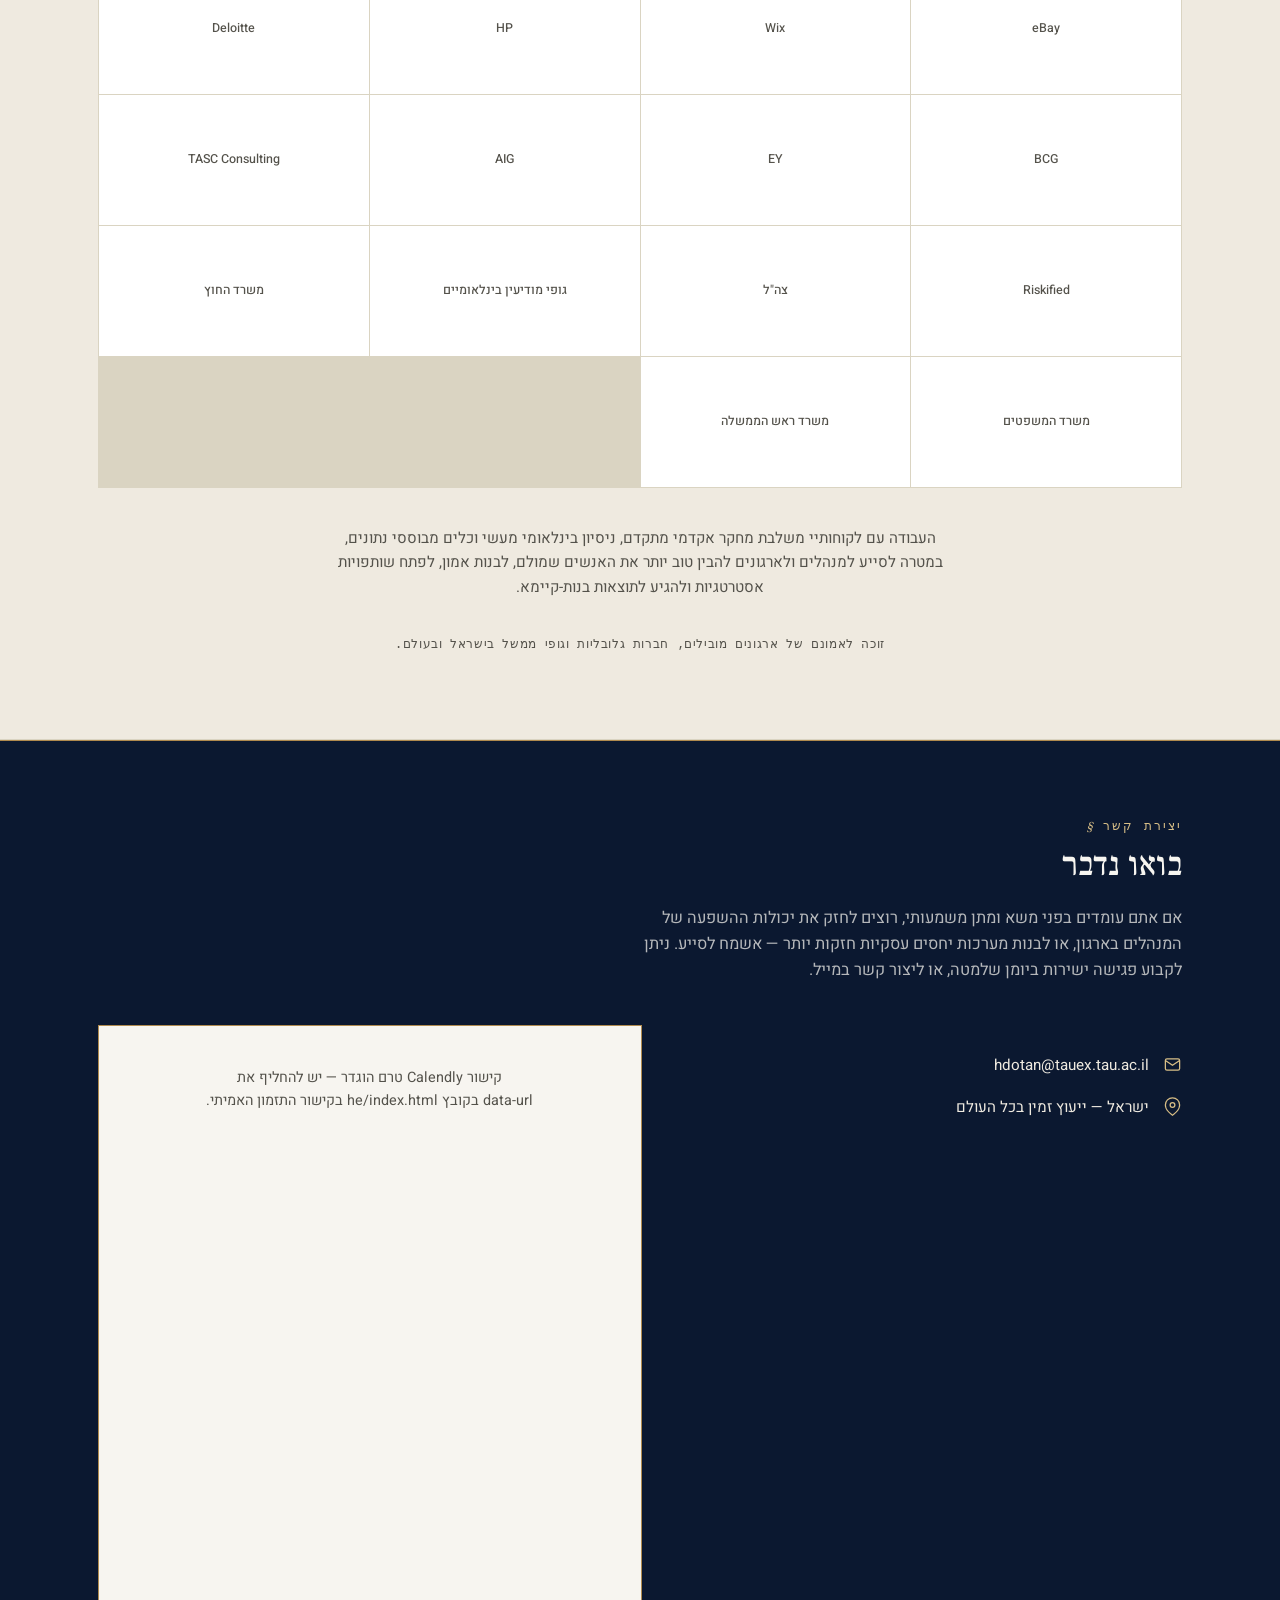
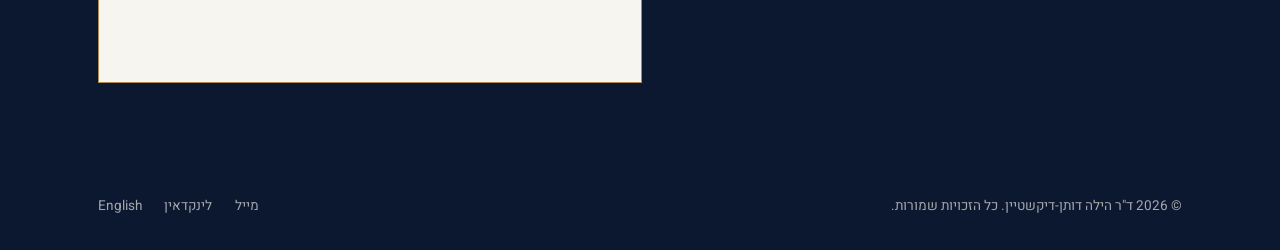
==== commit 11007155: "Add files via upload" ====
--- a/site/he/index.html
+++ b/site/he/index.html
@@ -33,7 +33,7 @@
 <!-- ============ TOP LETTERHEAD BAR ============ -->
 <div class="letterhead-bar">
   <div class="wrap">
-    <span>בסיס פעילות: ישראל &nbsp;·&nbsp; ייעוץ זמין בעולם &nbsp;·&nbsp; <a href="mailto:hello@dotanconsulting.com">hello@dotanconsulting.com</a></span>
+    <span>בסיס פעילות: ישראל &nbsp;·&nbsp; ייעוץ זמין בעולם &nbsp;·&nbsp; <a href="mailto:hdotan@tauex.tau.ac.il">hdotan@tauex.tau.ac.il</a></span>
     <a class="lang-switch" href="../" hreflang="en">English</a>
   </div>
 </div>
@@ -585,7 +585,7 @@
           <ul class="contact-info-list">
             <li>
               <svg viewBox="0 0 24 24" fill="none" stroke="currentColor" stroke-width="1.6"><rect x="3" y="5" width="18" height="14" rx="2"></rect><path d="M3 7l9 6 9-6"></path></svg>
-              <a href="mailto:hello@dotanconsulting.com">hello@dotanconsulting.com</a>
+              <a href="mailto:hdotan@tauex.tau.ac.il">hdotan@tauex.tau.ac.il</a>
             </li>
             <li>
               <svg viewBox="0 0 24 24" fill="none" stroke="currentColor" stroke-width="1.6"><path d="M21 10c0 7-9 13-9 13s-9-6-9-13a9 9 0 0118 0z"></path><circle cx="12" cy="10" r="3"></circle></svg>
@@ -614,7 +614,7 @@
   <div class="wrap">
     <span>© <span id="year"></span> ד"ר הילה דותן-דיקשטיין. כל הזכויות שמורות.</span>
     <ul class="footer-links">
-      <li><a href="mailto:hello@dotanconsulting.com">מייל</a></li>
+      <li><a href="mailto:hdotan@tauex.tau.ac.il">מייל</a></li>
       <li><a href="#" target="_blank" rel="noopener">לינקדאין</a></li>
       <li><a href="../" hreflang="en">English</a></li>
     </ul>
--- a/site/assets/css/style.css
+++ b/site/assets/css/style.css
@@ -0,0 +1,447 @@
+/* ===========================================================
+   Dr. Hilla Dotan — Negotiation & Consulting
+   Design system: "Letterhead" — a formal-agreement aesthetic
+   =========================================================== */
+
+@import url('https://fonts.googleapis.com/css2?family=Fraunces:ital,opsz,wght@0,9..144,300;0,9..144,400;0,9..144,500;0,9..144,600;1,9..144,400&family=Inter:wght@400;500;600;700&family=IBM+Plex+Mono:wght@400;500&display=swap');
+
+:root{
+  /* --- Color tokens --- */
+  --navy-950:#0B1830;
+  --navy-800:#142A4D;
+  --navy-700:#1D3A63;
+  --gold-500:#B08A4E;
+  --gold-300:#D8BE86;
+  --gold-100:#EFE3C8;
+  --paper-50:#F7F5F0;
+  --paper-100:#EFEAE0;
+  --ink-900:#1B1B1A;
+  --ink-600:#54524B;
+  --ink-400:#8A8778;
+  --line-200:#DAD4C2;
+  --line-300:#C7BF9F;
+  --white:#FFFFFF;
+
+  /* --- Type --- */
+  --font-display:'Fraunces', Georgia, serif;
+  --font-body:'Inter', -apple-system, BlinkMacSystemFont, 'Segoe UI', sans-serif;
+  --font-mono:'IBM Plex Mono', 'Courier New', monospace;
+
+  /* --- Layout --- */
+  --maxw: 1180px;
+  --gutter: clamp(1.25rem, 4vw, 3rem);
+  --radius-s: 2px;
+}
+
+*,*::before,*::after{box-sizing:border-box;}
+html{scroll-behavior:smooth;}
+@media (prefers-reduced-motion: reduce){
+  html{scroll-behavior:auto;}
+  *,*::before,*::after{animation-duration:0.001ms !important; animation-iteration-count:1 !important; transition-duration:0.001ms !important;}
+}
+
+body{
+  margin:0;
+  background:var(--paper-50);
+  color:var(--ink-900);
+  font-family:var(--font-body);
+  font-size:16px;
+  line-height:1.6;
+  -webkit-font-smoothing:antialiased;
+}
+
+img{max-width:100%;display:block;}
+a{color:inherit;text-decoration:none;}
+
+.wrap{max-width:var(--maxw); margin:0 auto; padding-left:var(--gutter); padding-right:var(--gutter);}
+
+/* Focus visibility */
+a:focus-visible, button:focus-visible, input:focus-visible, [tabindex]:focus-visible{
+  outline:2px solid var(--gold-500);
+  outline-offset:3px;
+}
+
+/* ===================== Utility labels (eyebrows) ===================== */
+.eyebrow{
+  font-family:var(--font-mono);
+  font-size:0.72rem;
+  letter-spacing:0.18em;
+  text-transform:uppercase;
+  color:var(--gold-500);
+  display:inline-flex;
+  align-items:center;
+  gap:0.6em;
+}
+.eyebrow::before{
+  content:"§";
+  color:var(--navy-700);
+  font-family:var(--font-display);
+  font-style:italic;
+}
+[dir="rtl"] .eyebrow::before{content:"§";}
+
+h1,h2,h3,h4{
+  font-family:var(--font-display);
+  font-weight:500;
+  color:var(--navy-950);
+  margin:0 0 0.4em 0;
+  letter-spacing:-0.01em;
+}
+
+/* ===================== Top letterhead bar ===================== */
+.letterhead-bar{
+  background:var(--navy-950);
+  color:var(--paper-100);
+  font-family:var(--font-mono);
+  font-size:0.72rem;
+  letter-spacing:0.08em;
+  padding:0.5rem 0;
+  border-bottom:1px solid var(--gold-500);
+}
+.letterhead-bar .wrap{display:flex; justify-content:space-between; align-items:center; gap:1rem; flex-wrap:wrap;}
+.letterhead-bar a{opacity:0.85; transition:opacity .2s;}
+.letterhead-bar a:hover{opacity:1; color:var(--gold-300);}
+.lang-switch{border:1px solid rgba(255,255,255,0.3); padding:0.15rem 0.6rem; border-radius:20px;}
+.lang-switch:hover{border-color:var(--gold-300);}
+
+/* ===================== Header / Nav ===================== */
+header.site-header{
+  position:sticky; top:0; z-index:50;
+  background:rgba(247,245,240,0.92);
+  backdrop-filter:saturate(150%) blur(6px);
+  border-bottom:1px solid var(--line-200);
+}
+.nav-row{
+  display:flex; align-items:center; justify-content:space-between;
+  padding:0.9rem 0;
+}
+.brand{
+  display:flex; align-items:center; gap:0.75rem;
+  font-family:var(--font-display);
+}
+.seal{
+  width:42px; height:42px; flex:0 0 auto;
+}
+.seal circle, .seal path{
+  fill:none; stroke:var(--navy-800); stroke-width:1.4;
+}
+.seal .seal-fill{fill:var(--navy-950);}
+.seal text{
+  font-family:var(--font-display);
+  font-size:15px;
+  fill:var(--gold-300);
+}
+.brand-name{display:flex; flex-direction:column; line-height:1.15;}
+.brand-name strong{font-size:1.05rem; color:var(--navy-950); font-weight:500;}
+.brand-name span{font-family:var(--font-mono); font-size:0.68rem; letter-spacing:0.1em; color:var(--ink-600); text-transform:uppercase;}
+
+nav.main-nav ul{
+  display:flex; gap:1.6rem; list-style:none; margin:0; padding:0;
+}
+nav.main-nav a{
+  font-size:0.88rem; font-weight:500; color:var(--ink-900);
+  position:relative; padding:0.25rem 0;
+}
+nav.main-nav a::after{
+  content:""; position:absolute; left:0; bottom:-2px; width:0; height:1px;
+  background:var(--gold-500); transition:width .25s ease;
+}
+nav.main-nav a:hover::after{width:100%;}
+
+.nav-cta{
+  border:1px solid var(--navy-800);
+  padding:0.5rem 1.1rem;
+  font-size:0.82rem;
+  font-weight:600;
+  border-radius:2px;
+  transition:background .2s, color .2s;
+  white-space:nowrap;
+}
+.nav-cta:hover{background:var(--navy-950); color:var(--paper-50);}
+
+.menu-toggle{display:none; background:none; border:none; cursor:pointer; padding:0.4rem;}
+.menu-toggle svg{width:26px; height:26px; stroke:var(--navy-950);}
+
+@media (max-width: 880px){
+  nav.main-nav{
+    position:fixed; inset:0 0 0 auto; top:0; right:0; height:100vh; width:min(78vw,320px);
+    background:var(--navy-950); padding:5.5rem 2rem 2rem;
+    transform:translateX(100%); transition:transform .3s ease; z-index:40;
+  }
+  [dir="rtl"] nav.main-nav{right:auto; left:0; transform:translateX(-100%);}
+  nav.main-nav.open{transform:translateX(0);}
+  nav.main-nav ul{flex-direction:column; gap:1.4rem;}
+  nav.main-nav a{color:var(--paper-50); font-size:1.05rem;}
+  nav.main-nav .nav-cta{display:inline-block; margin-top:1rem; border-color:var(--gold-500); color:var(--gold-300);}
+  .menu-toggle{display:block;}
+}
+
+/* ===================== Hero ===================== */
+.hero{
+  position:relative;
+  padding:5.5rem 0 5rem;
+  background:
+    radial-gradient(1200px 600px at 85% -10%, rgba(176,138,78,0.10), transparent 60%),
+    var(--paper-50);
+  overflow:hidden;
+  border-bottom:1px solid var(--line-200);
+}
+.hero .wrap{display:grid; grid-template-columns:1.1fr 0.9fr; gap:3.5rem; align-items:center;}
+@media (max-width:900px){ .hero .wrap{grid-template-columns:1fr;} }
+
+.hero-kicker{margin-bottom:1.1rem;}
+.hero h1{
+  font-size:clamp(2.3rem, 4vw, 3.4rem);
+  line-height:1.08;
+}
+.hero h1 em{
+  font-style:italic; color:var(--gold-500);
+}
+.hero-sub{
+  font-size:1.08rem; color:var(--ink-600); max-width:46ch; margin-top:1rem;
+}
+.hero-actions{display:flex; gap:1rem; margin-top:2.1rem; flex-wrap:wrap;}
+.btn{
+  display:inline-flex; align-items:center; gap:0.5rem;
+  padding:0.85rem 1.5rem; font-size:0.92rem; font-weight:600;
+  border-radius:2px; transition:all .2s ease; cursor:pointer; border:1px solid transparent;
+}
+.btn-primary{background:var(--navy-950); color:var(--paper-50);}
+.btn-primary:hover{background:var(--navy-800);}
+.btn-ghost{border-color:var(--navy-800); color:var(--navy-950);}
+.btn-ghost:hover{background:var(--navy-950); color:var(--paper-50);}
+
+.hero-card{
+  background:var(--white);
+  border:1px solid var(--line-200);
+  border-top:3px solid var(--gold-500);
+  padding:2rem 2.1rem;
+  box-shadow:0 30px 60px -30px rgba(11,24,48,0.25);
+}
+.hero-card .eyebrow{margin-bottom:1.1rem;}
+.termsheet-row{
+  display:flex; justify-content:space-between; gap:1rem;
+  padding:0.68rem 0; border-bottom:1px dashed var(--line-200);
+  font-size:0.9rem;
+}
+.termsheet-row:last-child{border-bottom:none;}
+.termsheet-row dt{color:var(--ink-600); font-weight:500;}
+.termsheet-row dd{margin:0; text-align:right; font-weight:600; color:var(--navy-950);}
+[dir="rtl"] .termsheet-row dd{text-align:left;}
+
+/* ===================== Section shell ===================== */
+section{padding:4.5rem 0;}
+section.alt{background:var(--paper-100); border-top:1px solid var(--line-200); border-bottom:1px solid var(--line-200);}
+.section-head{margin-bottom:2.6rem; max-width:64ch;}
+.section-head h2{font-size:clamp(1.7rem, 2.6vw, 2.3rem);}
+.section-head p{color:var(--ink-600); font-size:1.02rem; margin-top:0.6rem;}
+.section-num{
+  font-family:var(--font-mono); font-size:0.75rem; color:var(--ink-400);
+  letter-spacing:0.08em;
+}
+
+/* reveal-on-scroll */
+.reveal{opacity:0; transform:translateY(18px); transition:opacity .7s ease, transform .7s ease;}
+.reveal.in{opacity:1; transform:translateY(0);}
+
+/* ===================== About ===================== */
+.hero-card.is-portrait{padding:0.6rem;}
+.hero-card.is-portrait .hero-portrait-frame{border:none; padding:0;}
+.hero-card.is-portrait .hero-portrait-frame img{aspect-ratio:4/5; object-fit:cover; width:100%;}
+.hero-portrait-cap{padding:1rem 0.7rem 0.4rem; display:flex; flex-direction:column; gap:0.25rem;}
+.hero-portrait-cap strong{font-family:var(--font-display); font-size:1.05rem; color:var(--navy-950); font-weight:500;}
+.hero-portrait-cap span{font-family:var(--font-mono); font-size:0.72rem; color:var(--ink-600); letter-spacing:0.02em;}
+
+.about-body--full{max-width:900px;}
+
+.about-body p{color:var(--ink-900); margin:0 0 1.05rem;}
+.about-body p:first-of-type::first-letter{
+  font-family:var(--font-display); font-size:3.1rem; float:left; line-height:0.8;
+  padding:0.1rem 0.35rem 0 0; color:var(--gold-500); font-weight:500;
+}
+[dir="rtl"] .about-body p:first-of-type::first-letter{float:right; padding:0.1rem 0 0 0.35rem;}
+
+.credentials{display:flex; flex-wrap:wrap; gap:0.6rem; margin-top:1.6rem;}
+.pill{
+  font-family:var(--font-mono); font-size:0.74rem; letter-spacing:0.03em;
+  border:1px solid var(--line-300); padding:0.4rem 0.8rem; color:var(--ink-600);
+}
+
+/* ===================== Cards / grids ===================== */
+.grid-3{display:grid; grid-template-columns:repeat(3,1fr); gap:1.6rem;}
+.grid-2{display:grid; grid-template-columns:repeat(2,1fr); gap:1.6rem;}
+@media (max-width:880px){ .grid-3{grid-template-columns:1fr 1fr;} .grid-2{grid-template-columns:1fr;} }
+@media (max-width:600px){ .grid-3{grid-template-columns:1fr;} }
+
+.card{
+  background:var(--white); border:1px solid var(--line-200);
+  padding:1.7rem; transition:box-shadow .25s ease, transform .25s ease, border-color .25s ease;
+}
+.card:hover{box-shadow:0 20px 40px -24px rgba(11,24,48,0.25); transform:translateY(-3px); border-color:var(--gold-500);}
+.card .eyebrow{margin-bottom:0.8rem;}
+.card h3{font-size:1.08rem; margin-bottom:0.4rem;}
+.card p{color:var(--ink-600); font-size:0.92rem; margin:0;}
+.card .meta{font-family:var(--font-mono); font-size:0.72rem; color:var(--ink-400); margin-top:0.9rem; letter-spacing:0.03em;}
+.card a.card-link{display:inline-flex; align-items:center; gap:0.4em; margin-top:1rem; font-size:0.85rem; font-weight:600; color:var(--navy-800); border-bottom:1px solid var(--gold-500); padding-bottom:2px;}
+
+/* list style rows (publications / articles / press) */
+.doc-list{border-top:1px solid var(--line-300);}
+.doc-row{
+  display:grid; grid-template-columns:5.5rem 1fr auto; gap:1.4rem; align-items:baseline;
+  padding:1.35rem 0; border-bottom:1px solid var(--line-200);
+}
+@media (max-width:700px){ .doc-row{grid-template-columns:1fr; gap:0.4rem;} }
+.doc-row .yr{font-family:var(--font-mono); color:var(--gold-500); font-size:0.85rem;}
+.doc-row h4{margin:0; font-size:1.02rem; font-weight:500; font-family:var(--font-display); color:var(--navy-950);}
+.doc-row .venue{color:var(--ink-600); font-size:0.88rem; margin-top:0.25rem;}
+.doc-row .action{font-size:0.82rem; font-weight:600; color:var(--navy-800); white-space:nowrap;}
+.doc-row .action:hover{color:var(--gold-500);}
+
+/* video/podcast media cards */
+.media-card{position:relative; overflow:hidden; background:var(--navy-950); aspect-ratio:16/9; border:1px solid var(--line-200);}
+.media-card img{width:100%; height:100%; object-fit:cover; opacity:0.75; transition:opacity .3s, transform .4s;}
+.media-card:hover img{opacity:0.55; transform:scale(1.04);}
+.media-card .play{
+  position:absolute; inset:0; display:flex; align-items:center; justify-content:center;
+}
+.play-btn{
+  width:56px; height:56px; border-radius:50%; border:1px solid var(--gold-300);
+  display:flex; align-items:center; justify-content:center; background:rgba(11,24,48,0.55);
+  transition:background .2s;
+}
+.media-card:hover .play-btn{background:var(--gold-500);}
+.play-btn svg{width:18px; height:18px; fill:var(--paper-50); margin-left:3px;}
+[dir="rtl"] .play-btn svg{margin-left:0; margin-right:3px; transform:scaleX(-1);}
+.media-caption{padding:0.9rem 0.2rem 0;}
+.media-caption h4{font-size:0.98rem; margin-bottom:0.2rem;}
+.media-caption .meta{font-family:var(--font-mono); font-size:0.72rem; color:var(--ink-400);}
+
+/* ===================== Clients ===================== */
+.clients-grid{
+  display:grid; grid-template-columns:repeat(4,1fr); gap:1px;
+  background:var(--line-200); border:1px solid var(--line-200);
+}
+@media (max-width:880px){ .clients-grid{grid-template-columns:repeat(3,1fr);} }
+@media (max-width:600px){ .clients-grid{grid-template-columns:repeat(2,1fr);} }
+.client-tile{
+  background:var(--white); padding:1.6rem 1.2rem; display:flex; flex-direction:column; align-items:center;
+  justify-content:center; gap:0.7rem; text-align:center; min-height:130px;
+  transition:background .2s;
+}
+.client-tile:hover{background:var(--paper-100);}
+.client-tile img{max-height:42px; max-width:100%; object-fit:contain; filter:grayscale(100%); opacity:0.8; transition:filter .2s, opacity .2s;}
+.client-tile:hover img{filter:grayscale(0%); opacity:1;}
+.client-tile span{font-size:0.78rem; color:var(--ink-600); font-weight:500;}
+
+/* ===================== Awards ===================== */
+.awards-list{border-top:1px solid var(--line-300);}
+.award-row{
+  display:flex; gap:1.5rem; align-items:flex-start; padding:1.4rem 0; border-bottom:1px solid var(--line-200);
+}
+.award-mark{
+  flex:0 0 auto; width:2.6rem; height:2.6rem; border:1px solid var(--gold-500); border-radius:50%;
+  display:flex; align-items:center; justify-content:center; font-family:var(--font-display); color:var(--gold-500); font-size:0.95rem;
+}
+.award-row h4{margin:0 0 0.2rem; font-size:1.02rem;}
+.award-row p{margin:0; color:var(--ink-600); font-size:0.88rem;}
+
+/* ===================== Contact ===================== */
+.contact-section{background:var(--navy-950); color:var(--paper-100); border-top:1px solid var(--gold-500);}
+.contact-section .eyebrow{color:var(--gold-300);}
+.contact-section .eyebrow::before{color:var(--gold-300);}
+.contact-section h2{color:var(--paper-50);}
+.contact-section .section-head p{color:rgba(247,245,240,0.72);}
+.contact-grid{display:grid; grid-template-columns:0.95fr 1.05fr; gap:3rem; align-items:start;}
+@media (max-width:900px){ .contact-grid{grid-template-columns:1fr;} }
+.contact-info-list{list-style:none; margin:1.8rem 0 0; padding:0; display:flex; flex-direction:column; gap:1.1rem;}
+.contact-info-list li{display:flex; gap:0.9rem; align-items:flex-start; font-size:0.95rem;}
+.contact-info-list svg{width:19px; height:19px; flex:0 0 auto; stroke:var(--gold-300); margin-top:2px;}
+.contact-info-list a:hover{color:var(--gold-300);}
+.calendly-frame-wrap{
+  background:var(--paper-50); border:1px solid var(--gold-500); min-height:640px;
+  display:flex; align-items:center; justify-content:center; padding:0.5rem;
+}
+.calendly-inline-widget{min-width:280px; width:100%; height:640px;}
+.calendly-fallback{padding:2rem; text-align:center; color:var(--ink-600); font-size:0.9rem;}
+
+/* ===================== Footer ===================== */
+footer.site-footer{background:var(--navy-950); color:rgba(247,245,240,0.65); padding:2.6rem 0 2rem; font-size:0.85rem;}
+footer .wrap{display:flex; justify-content:space-between; align-items:center; gap:1rem; flex-wrap:wrap;}
+footer a:hover{color:var(--gold-300);}
+.footer-links{display:flex; gap:1.4rem; list-style:none; padding:0; margin:0;}
+
+/* back-to-top */
+.to-top{
+  position:fixed; bottom:1.6rem; right:1.6rem; z-index:45;
+  width:44px; height:44px; border-radius:50%; background:var(--navy-950); border:1px solid var(--gold-500);
+  display:flex; align-items:center; justify-content:center; opacity:0; pointer-events:none; transition:opacity .25s, transform .25s;
+}
+[dir="rtl"] .to-top{right:auto; left:1.6rem;}
+.to-top.show{opacity:1; pointer-events:auto;}
+.to-top svg{width:18px; height:18px; stroke:var(--gold-300);}
+.to-top:hover{transform:translateY(-3px);}
+
+.section-divider{
+  display:flex; align-items:center; gap:1rem; color:var(--line-300); margin:0 0 2rem;
+}
+.section-divider::before, .section-divider::after{content:""; height:1px; flex:1; background:var(--line-300);}
+
+nav.main-nav ul{flex-wrap:wrap; justify-content:flex-end; row-gap:0.5rem;}
+
+.pull-quote{
+  text-align:center; max-width:58ch; margin:0 auto 1rem;
+  font-family:var(--font-display); font-style:italic;
+  font-size:clamp(1.3rem, 2.3vw, 1.75rem); color:var(--navy-950); line-height:1.45;
+}
+.pull-quote::before{
+  content:""; display:block; width:40px; height:1px; background:var(--gold-500); margin:0 auto 1.4rem;
+}
+.pull-quote cite{
+  display:block; font-family:var(--font-mono); font-style:normal; font-size:0.72rem;
+  letter-spacing:0.1em; text-transform:uppercase; color:var(--ink-600); margin-top:1.3rem;
+}
+
+.press-strip{
+  display:flex; flex-wrap:wrap; justify-content:center; align-items:center;
+  gap:1.8rem 3rem; padding:2.2rem 0; border-top:1px solid var(--line-200); border-bottom:1px solid var(--line-200);
+}
+.press-strip span{
+  font-family:var(--font-display); font-size:1.05rem; color:var(--ink-600); letter-spacing:0.01em;
+}
+
+.trust-line{
+  text-align:center; font-family:var(--font-mono); font-size:0.78rem; letter-spacing:0.05em;
+  color:var(--ink-600); margin-top:2.2rem;
+}
+
+.expertise-list{list-style:none; margin:0; padding:0; display:grid; grid-template-columns:repeat(2,1fr); gap:0.9rem 2rem;}
+@media (max-width:700px){ .expertise-list{grid-template-columns:1fr;} }
+.expertise-list li{
+  display:flex; gap:0.7rem; align-items:flex-start; font-size:0.96rem; color:var(--ink-900);
+  padding:0.5rem 0; border-bottom:1px dashed var(--line-200);
+}
+.expertise-list li::before{content:"—"; color:var(--gold-500); flex:0 0 auto;}
+
+.dossier-grid{display:grid; grid-template-columns:repeat(2,1fr); gap:1.4rem; margin-top:2.4rem;}
+@media (max-width:800px){ .dossier-grid{grid-template-columns:1fr;} }
+.dossier-card{background:var(--white); border:1px solid var(--line-200); border-top:2px solid var(--gold-500); padding:1.5rem 1.7rem;}
+.dossier-card h4{font-family:var(--font-mono); font-size:0.72rem; letter-spacing:0.1em; text-transform:uppercase; color:var(--gold-500); margin-bottom:0.9rem; font-weight:500;}
+.dossier-card ul{margin:0; padding:0; list-style:none; display:flex; flex-direction:column; gap:0.55rem;}
+.dossier-card li{font-size:0.92rem; color:var(--ink-900); line-height:1.5;}
+.dossier-card li strong{color:var(--navy-950); font-weight:600;}
+
+.placeholder-note{
+  font-family:var(--font-mono); font-size:0.72rem; color:#B08A4E; background:#FBF6EA; border:1px dashed var(--gold-500);
+  padding:0.5rem 0.8rem; margin-top:0.5rem; display:inline-block;
+}
+
+.sample-tag{
+  font-family:var(--font-mono); font-size:0.62rem; letter-spacing:0.08em; text-transform:uppercase;
+  color:var(--ink-400); border:1px solid var(--line-300); padding:0.15rem 0.5rem; border-radius:20px;
+  white-space:nowrap;
+}
+.doc-row .sample-tag, .award-row .sample-tag{margin-inline-start:0.6em;}
+.card .sample-tag{position:absolute; top:1.1rem; inset-inline-end:1.1rem;}
+.card{position:relative;}
+.media-caption .sample-tag{margin-inline-start:0.5em;}
+
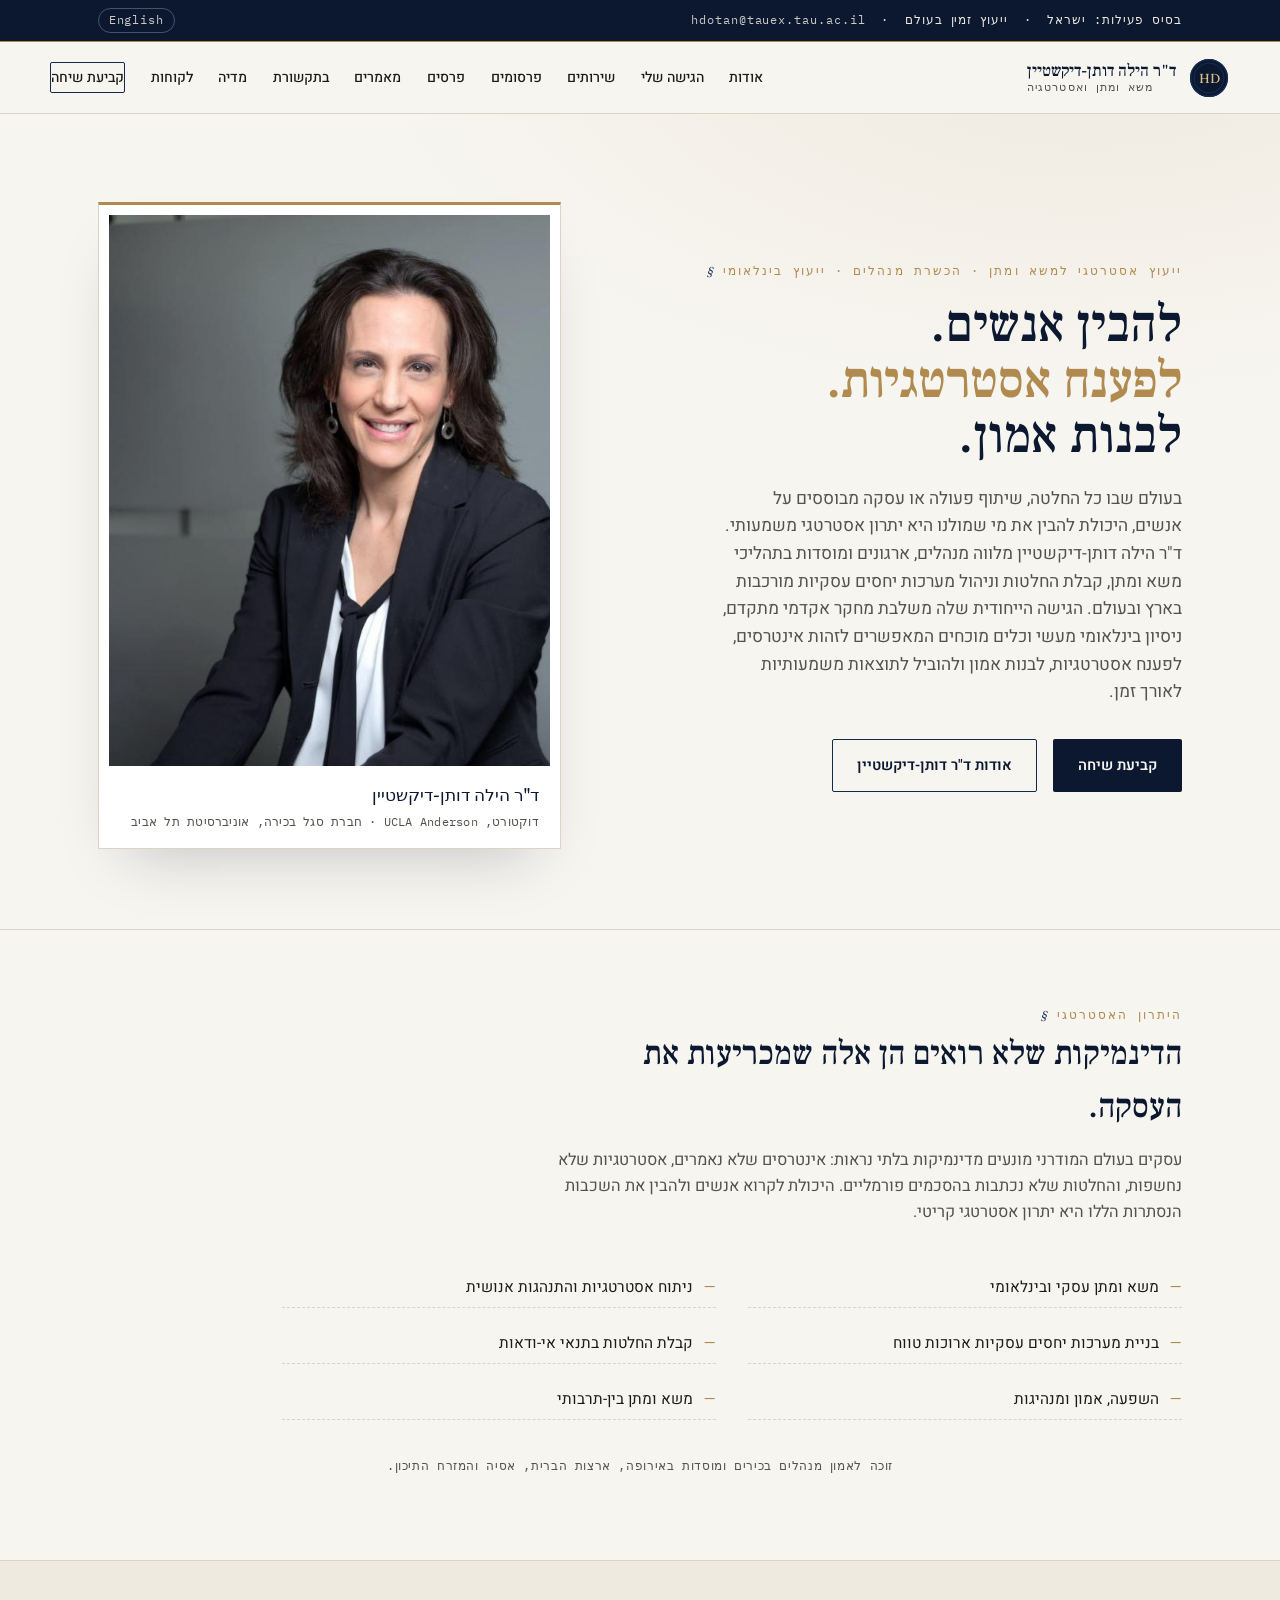
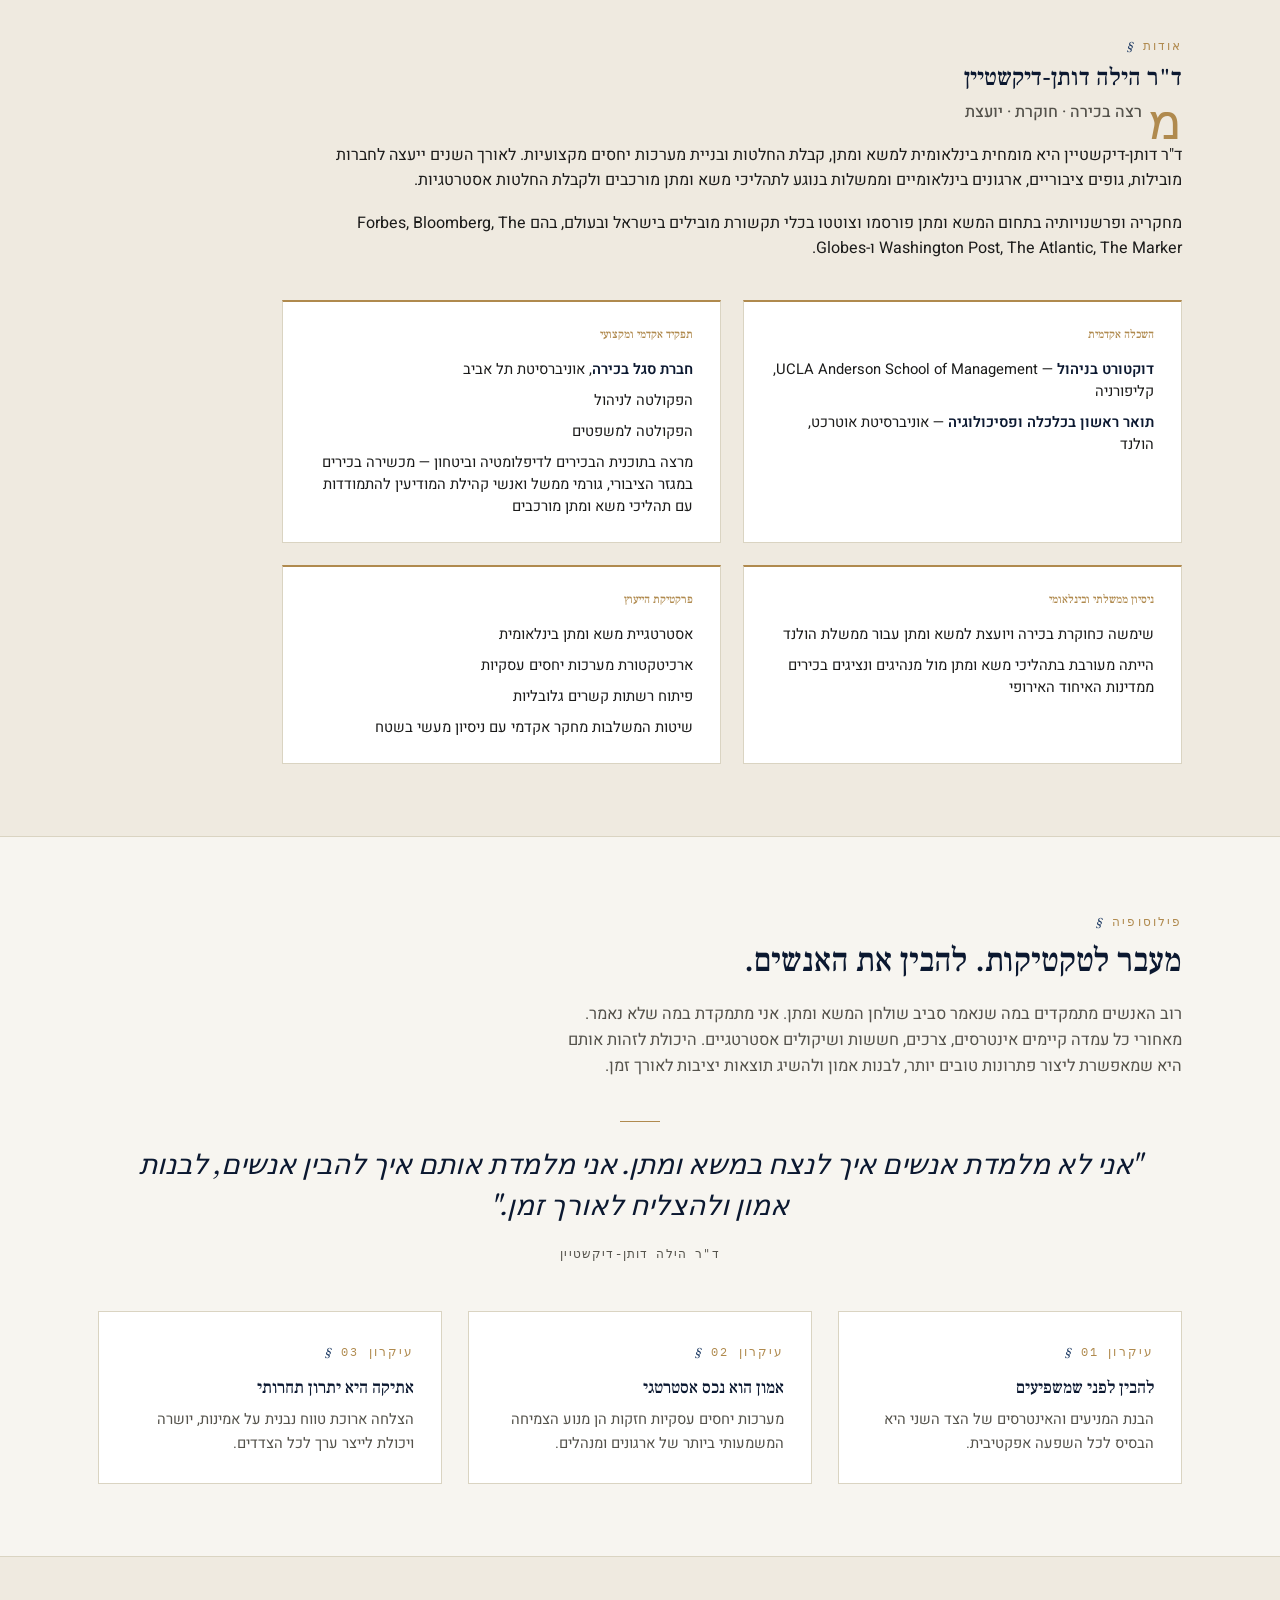
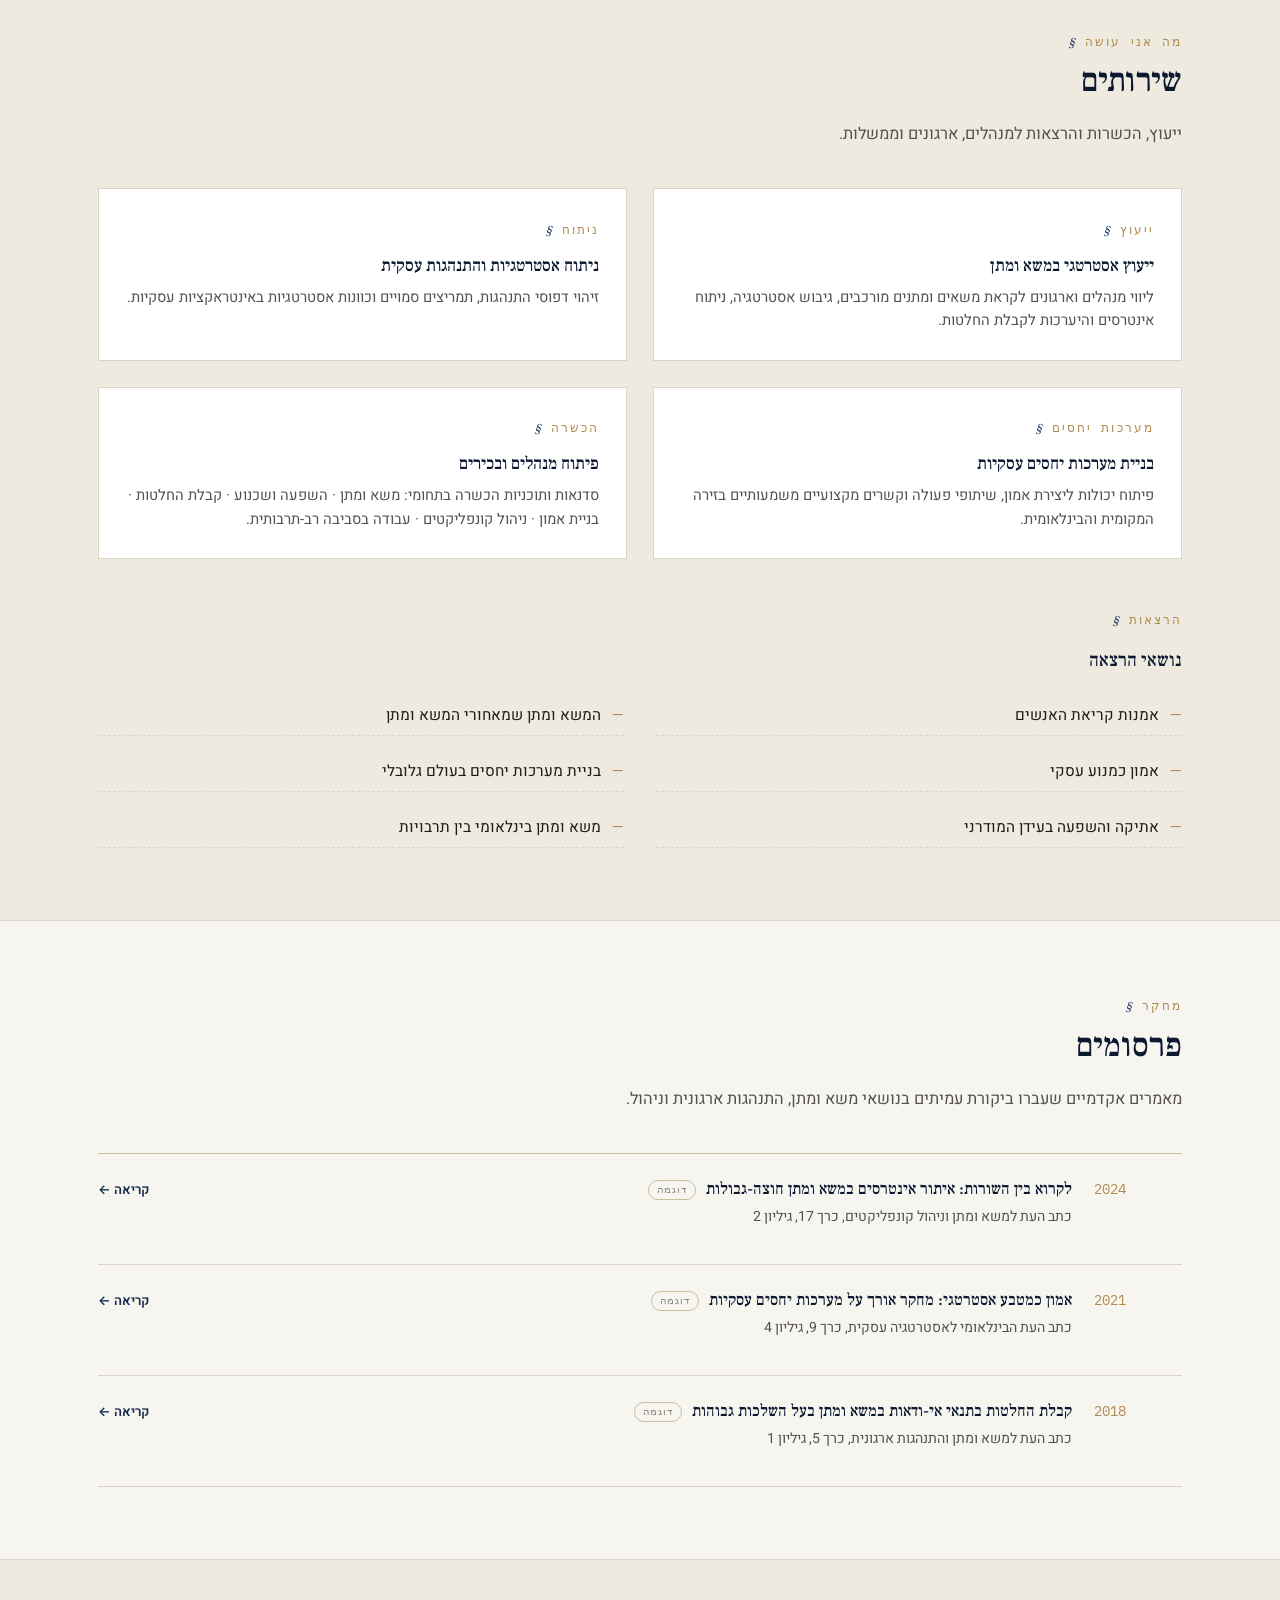
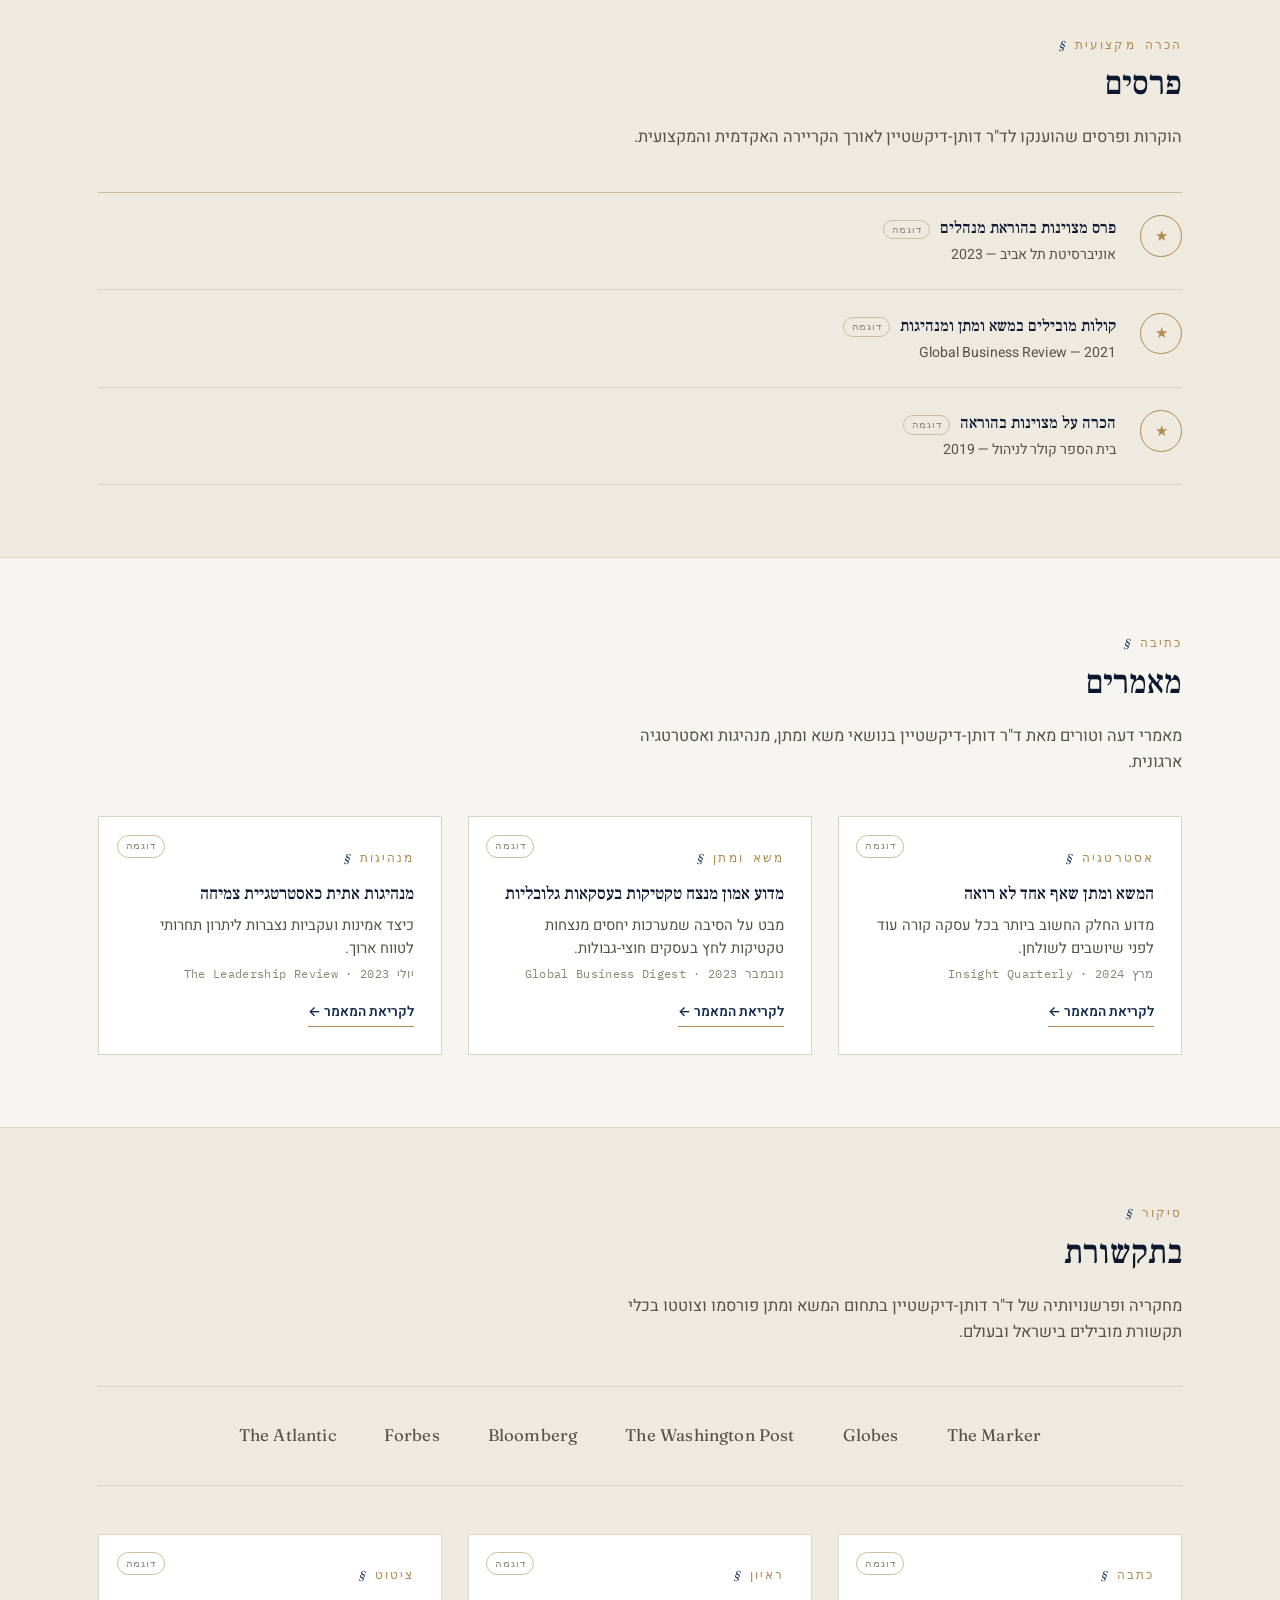
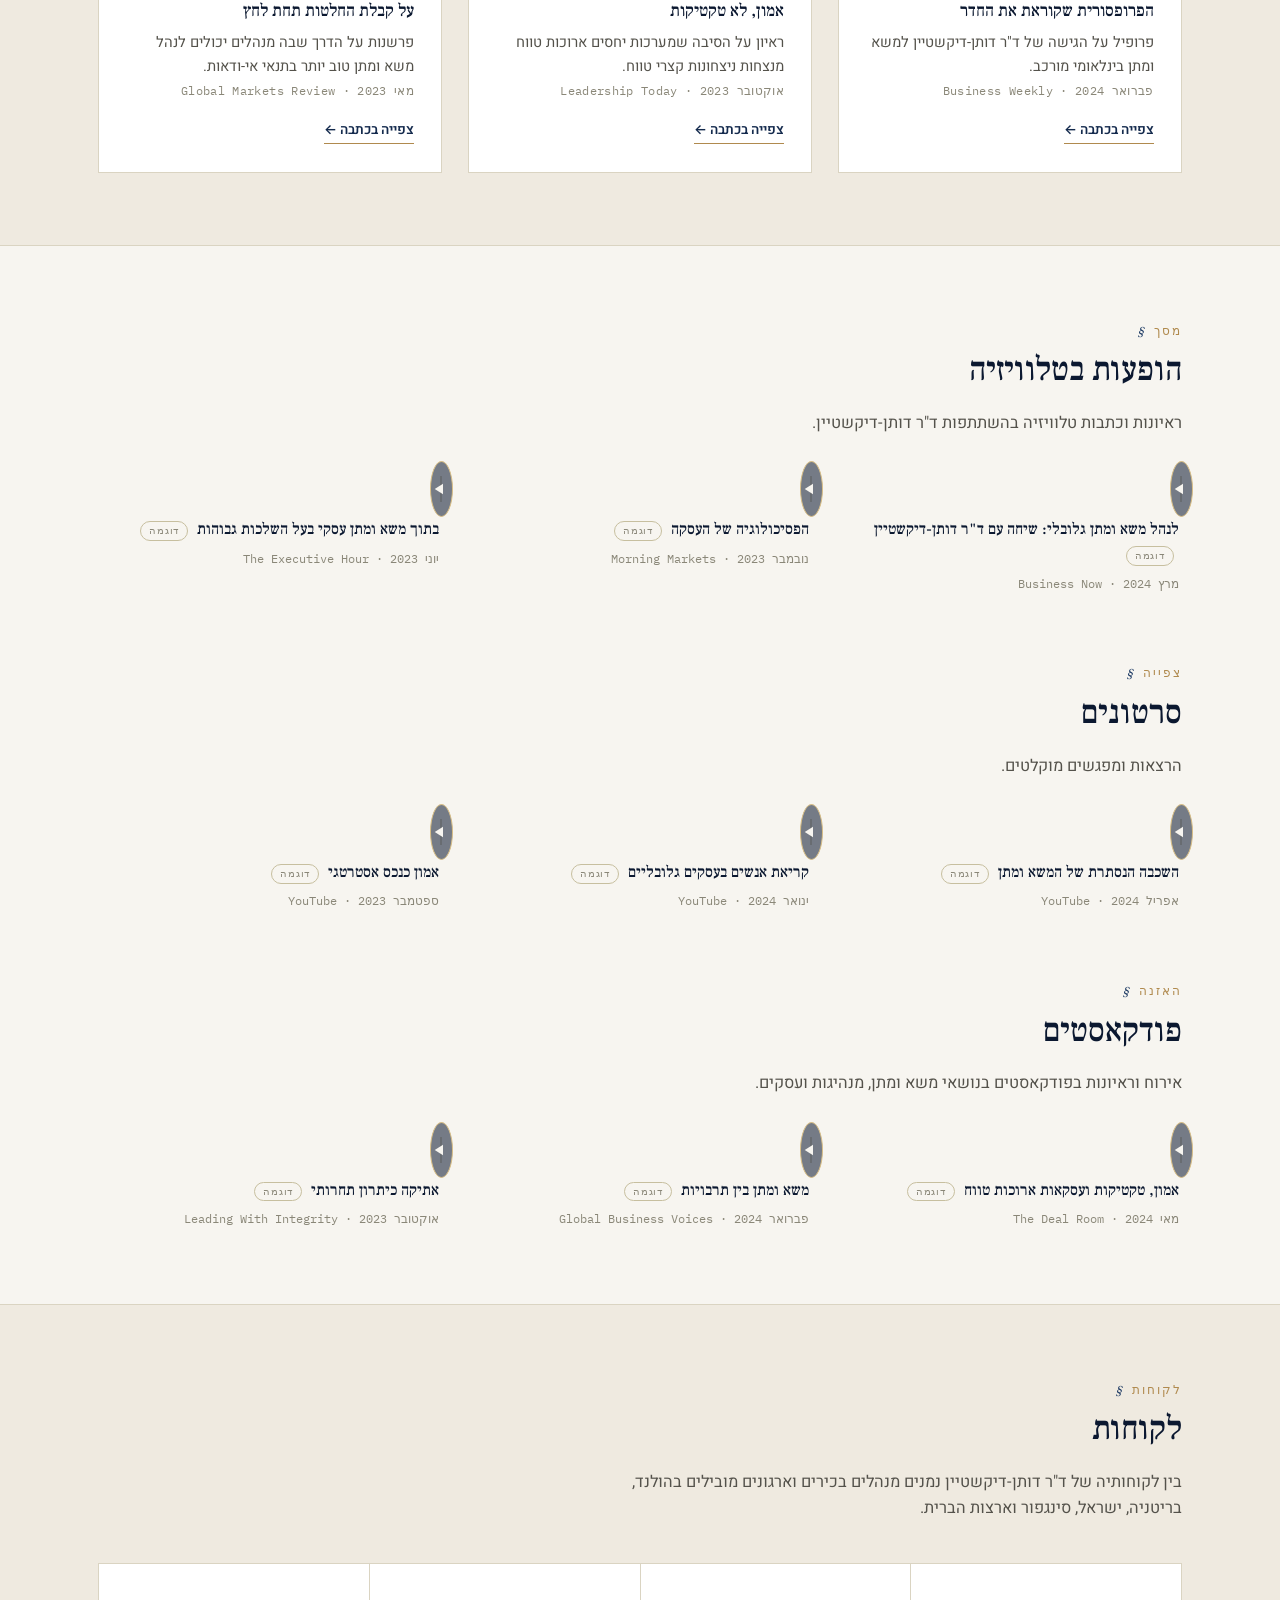
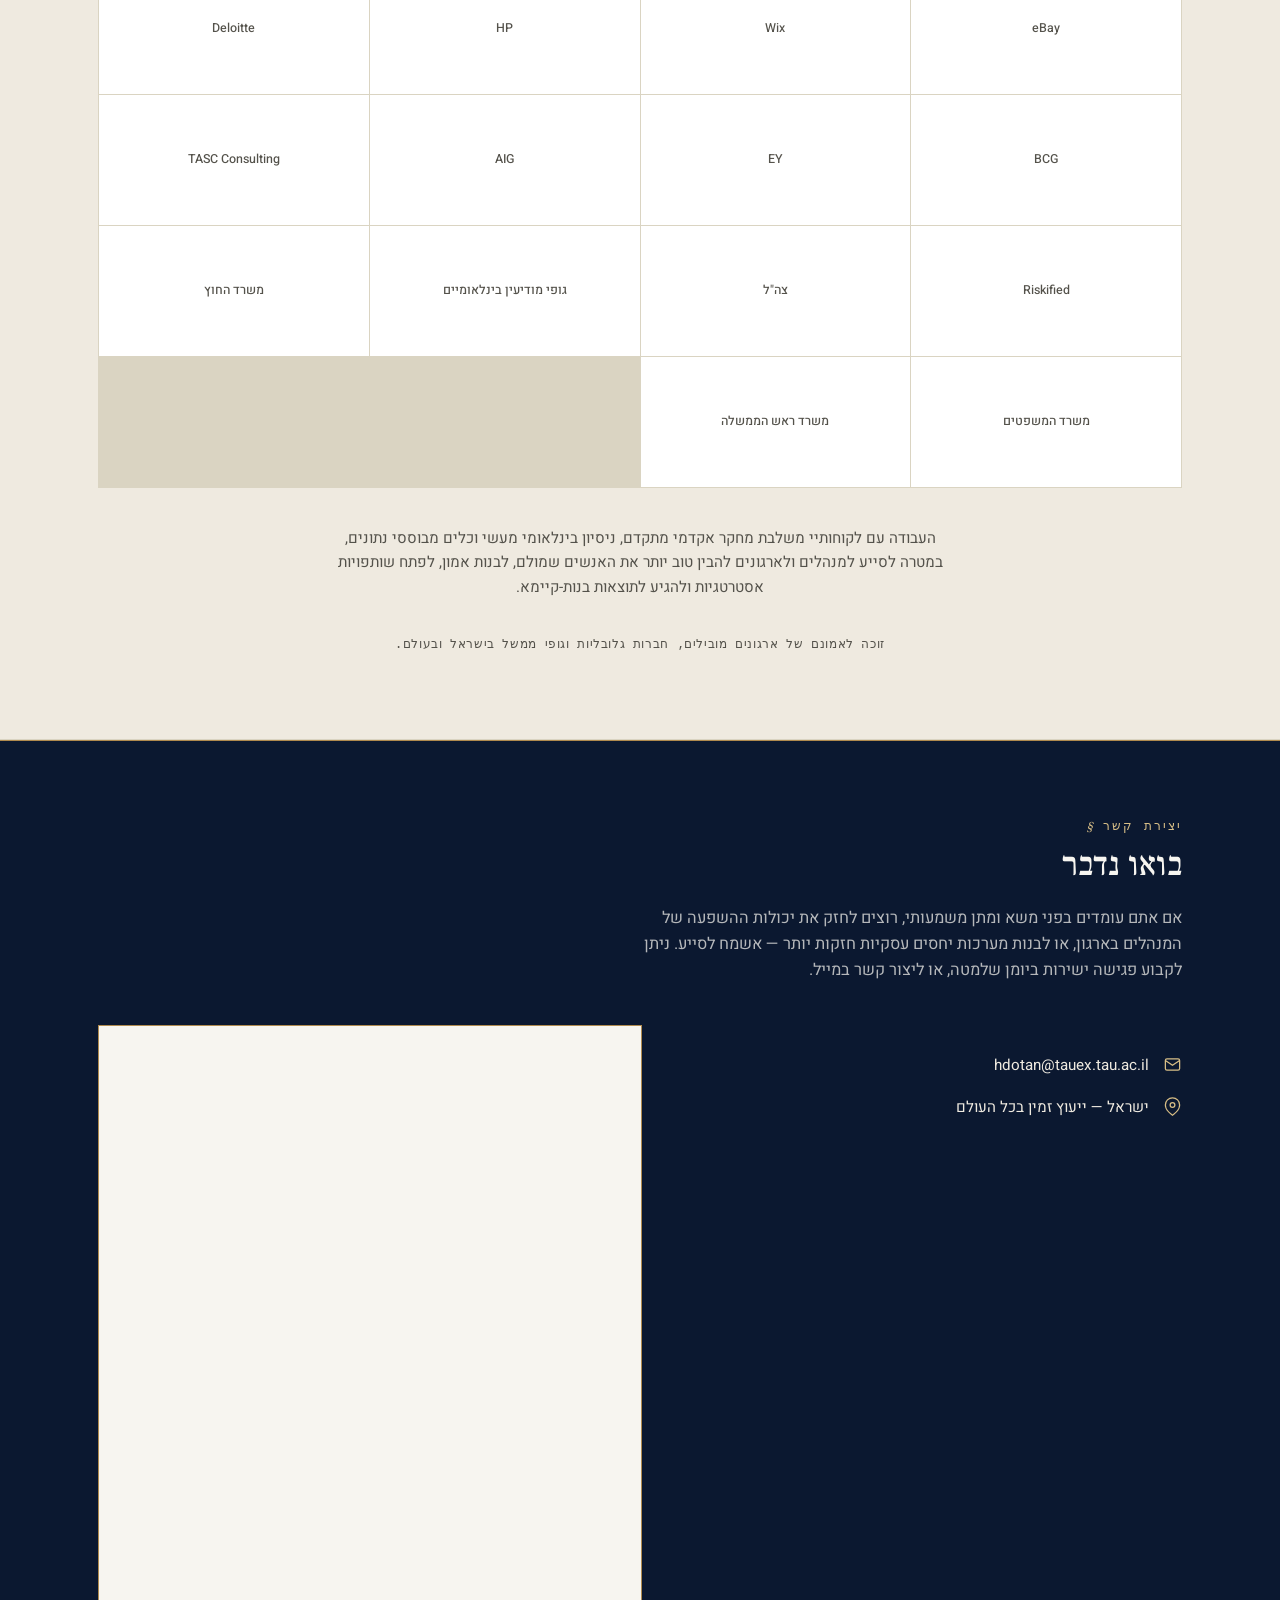
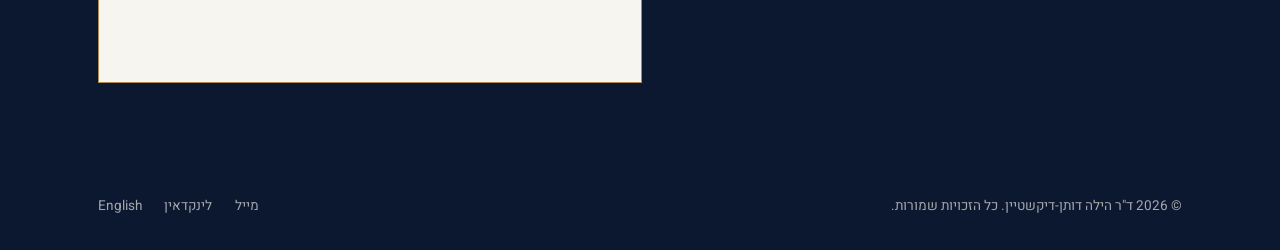
==== commit 6051bdba: "Update index.html calendly url" ====
--- a/site/he/index.html
+++ b/site/he/index.html
@@ -598,8 +598,8 @@
           <!-- Calendly embed — same widget as the English version. See index.html for setup notes. -->
           <div class="calendly-frame-wrap">
             <div class="calendly-inline-widget"
-                 data-url="https://calendly.com/YOUR-CALENDLY-LINK?hide_event_type_details=1&hide_gdpr_banner=1&background_color=f7f5f0&text_color=1b1b1a&primary_color=b08a4e&locale=he">
-              <div class="calendly-fallback">קישור Calendly טרם הוגדר — יש להחליף את<br>data-url בקובץ he/index.html בקישור התזמון האמיתי.</div>
+                 data-url="https://calendly.com/odotan/30min?hide_event_type_details=1&hide_gdpr_banner=1&background_color=f7f5f0&text_color=1b1b1a&primary_color=b08a4e&locale=he">
+              <div class="calendly-fallback"></div>
             </div>
           </div>
         </div>
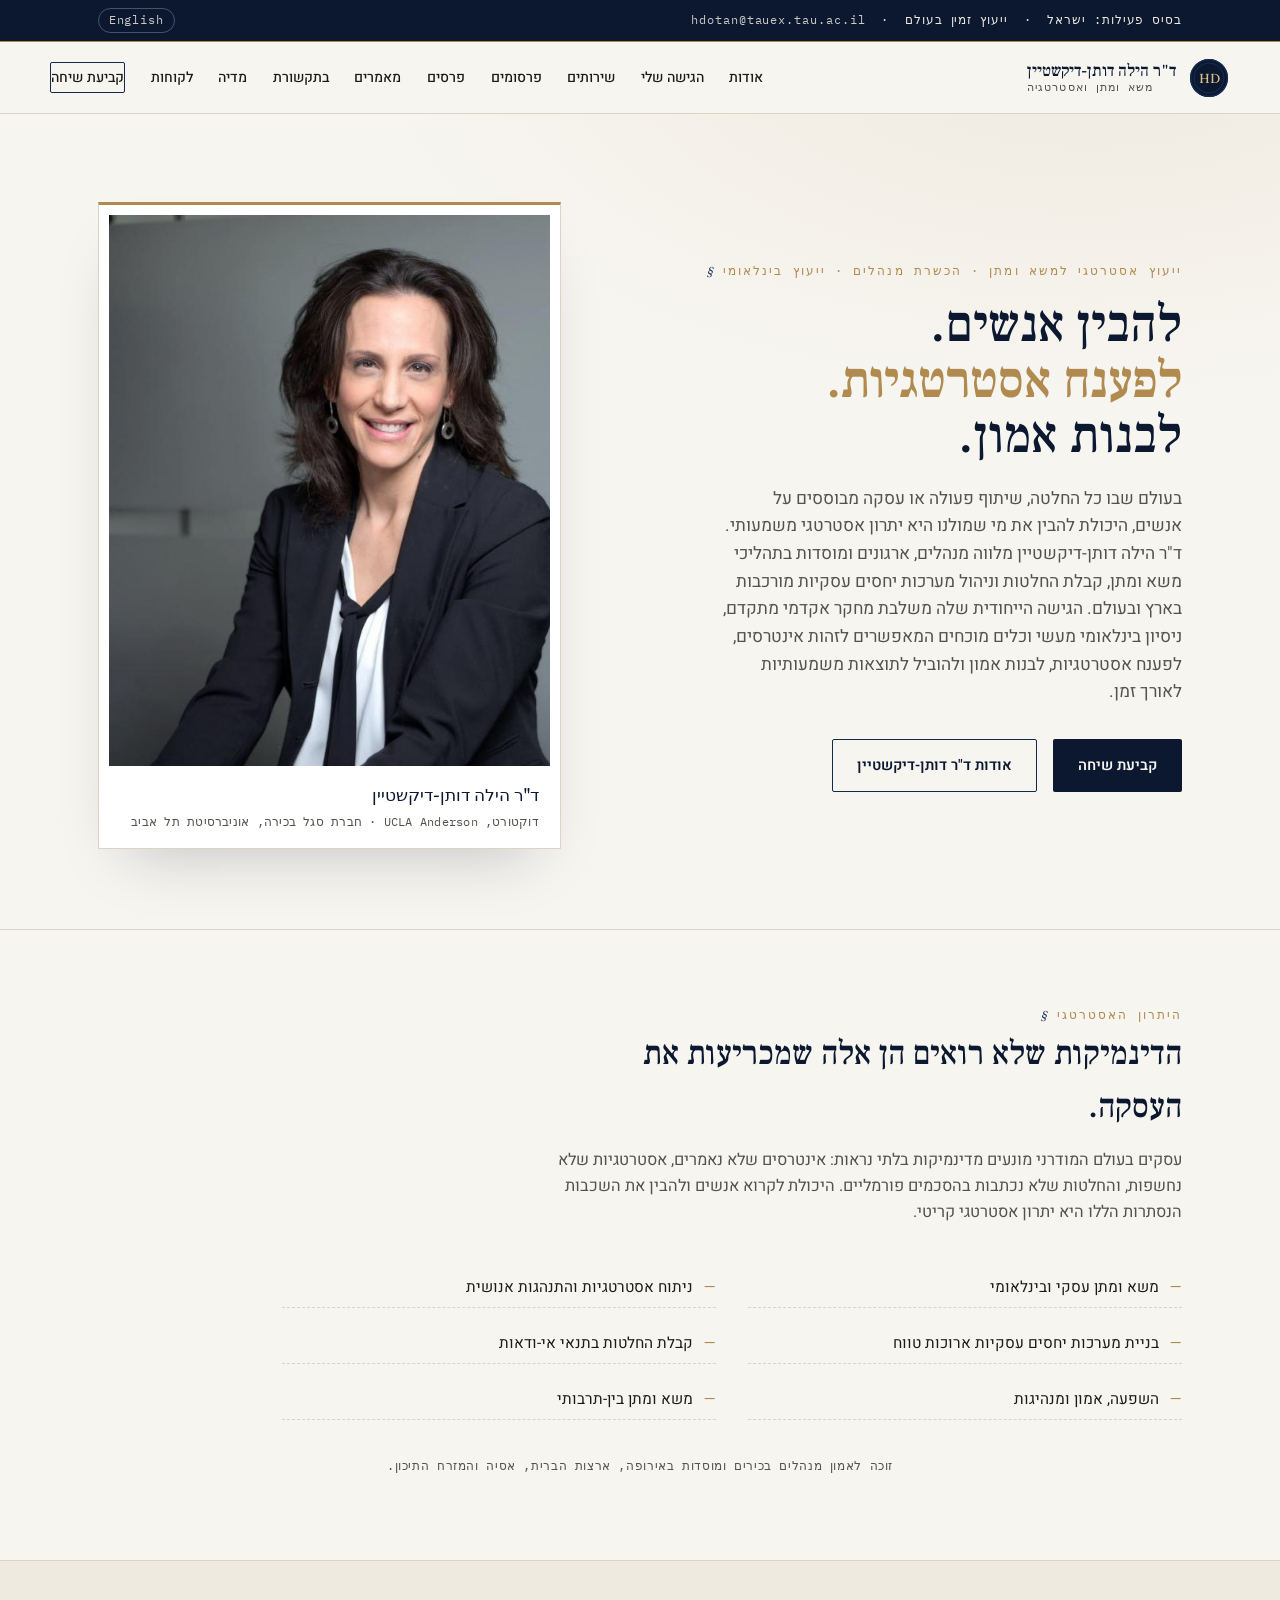
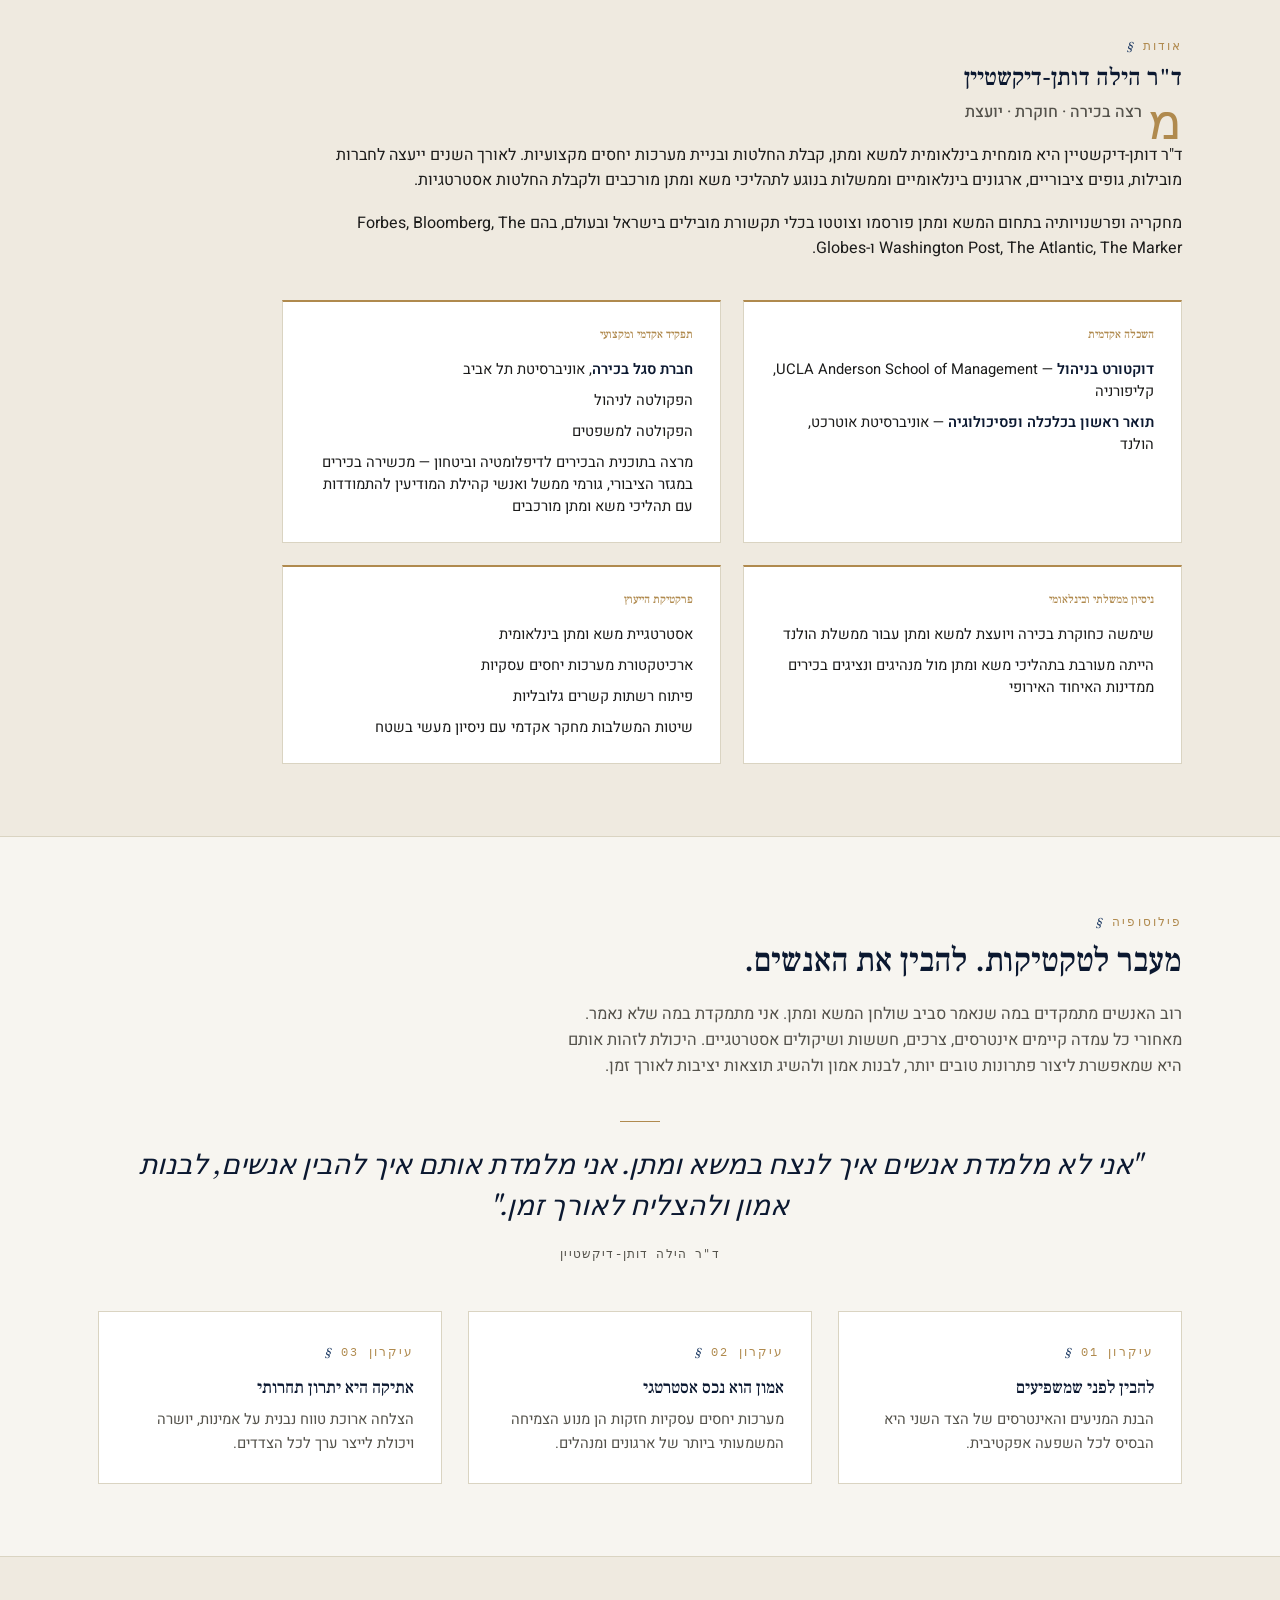
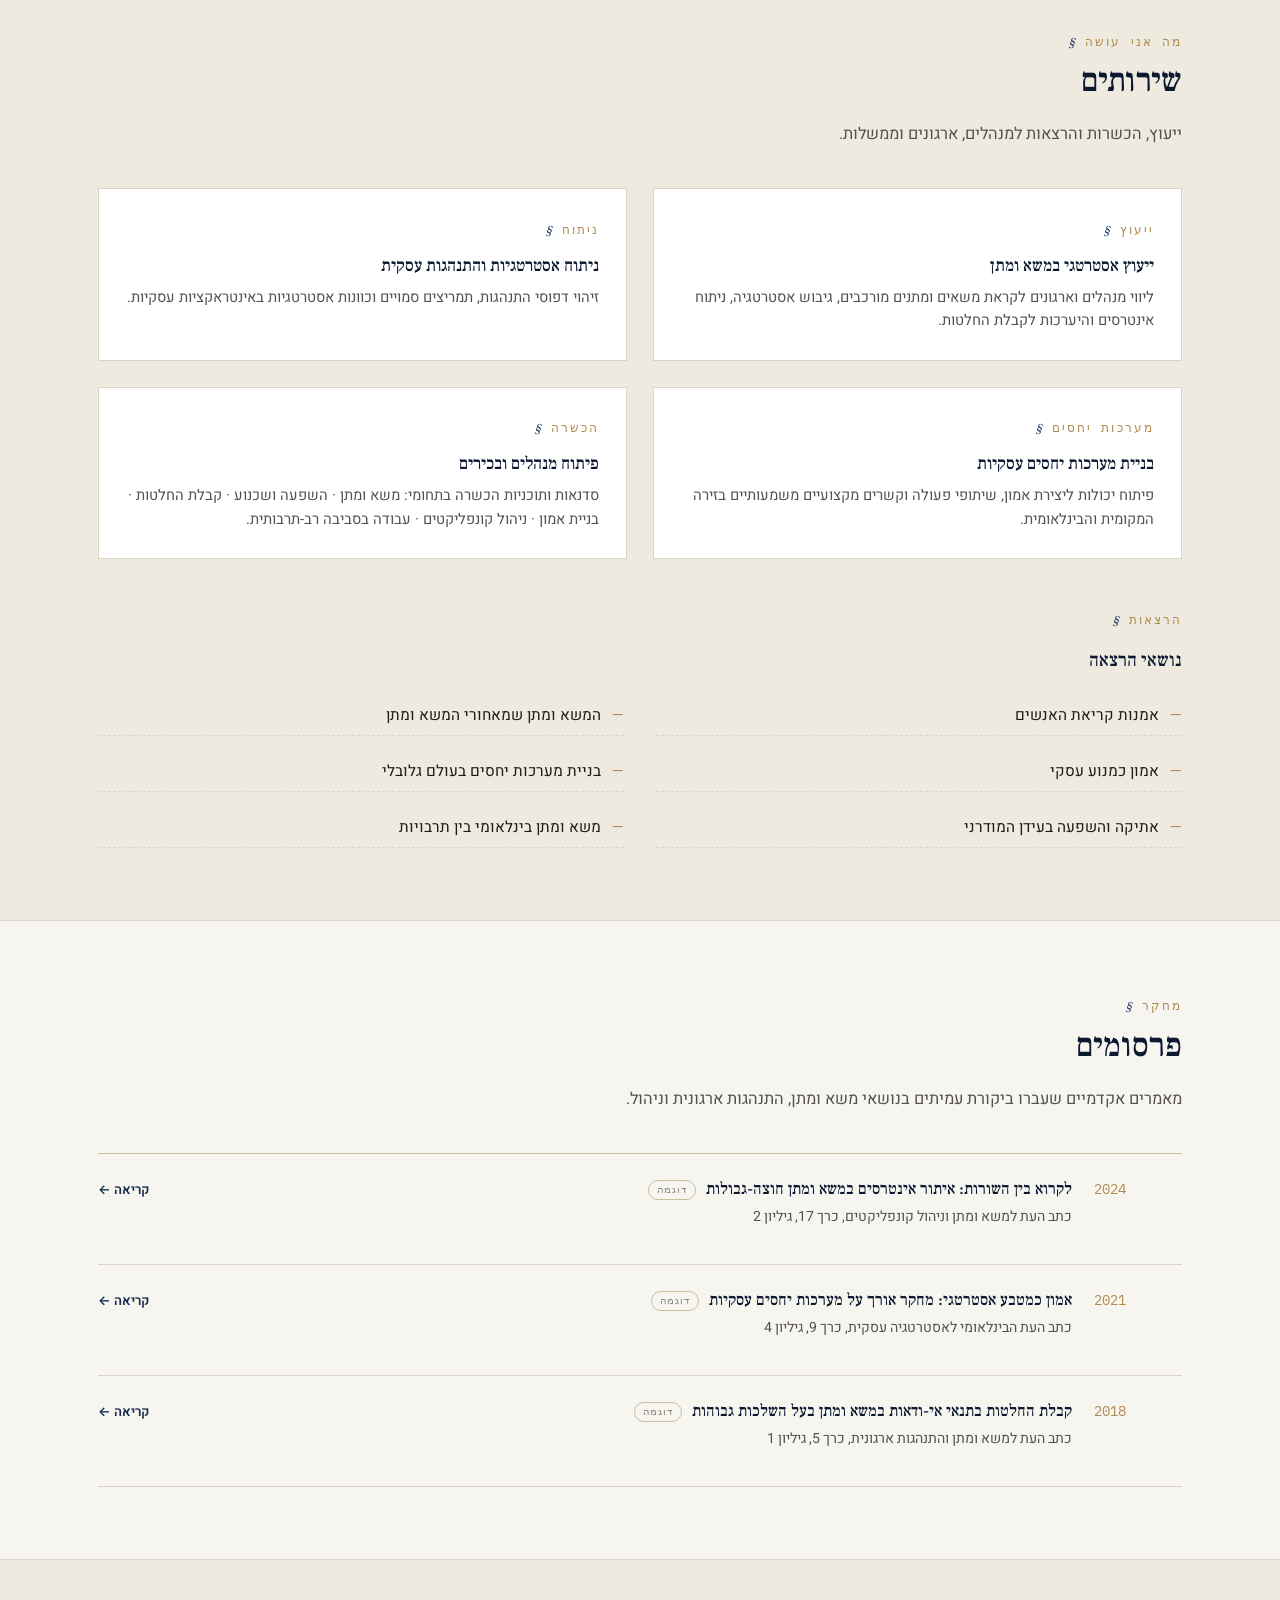
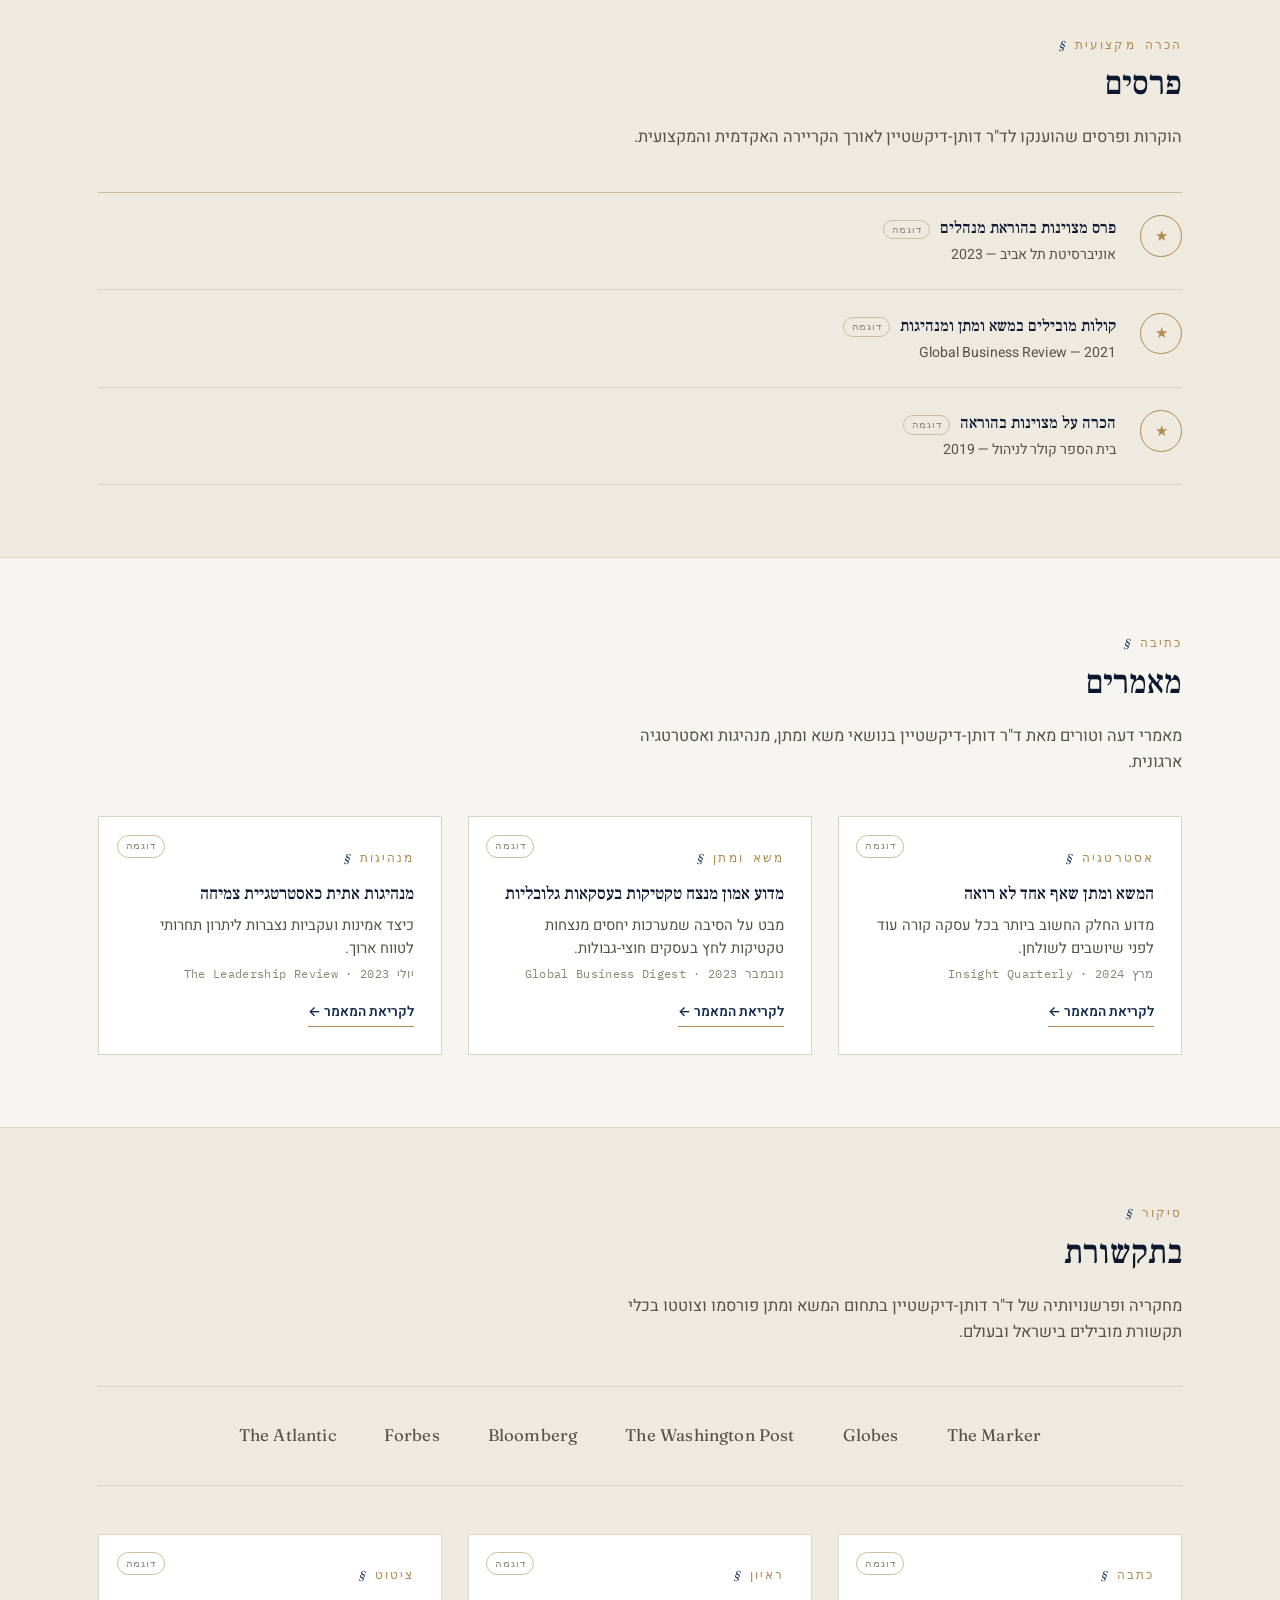
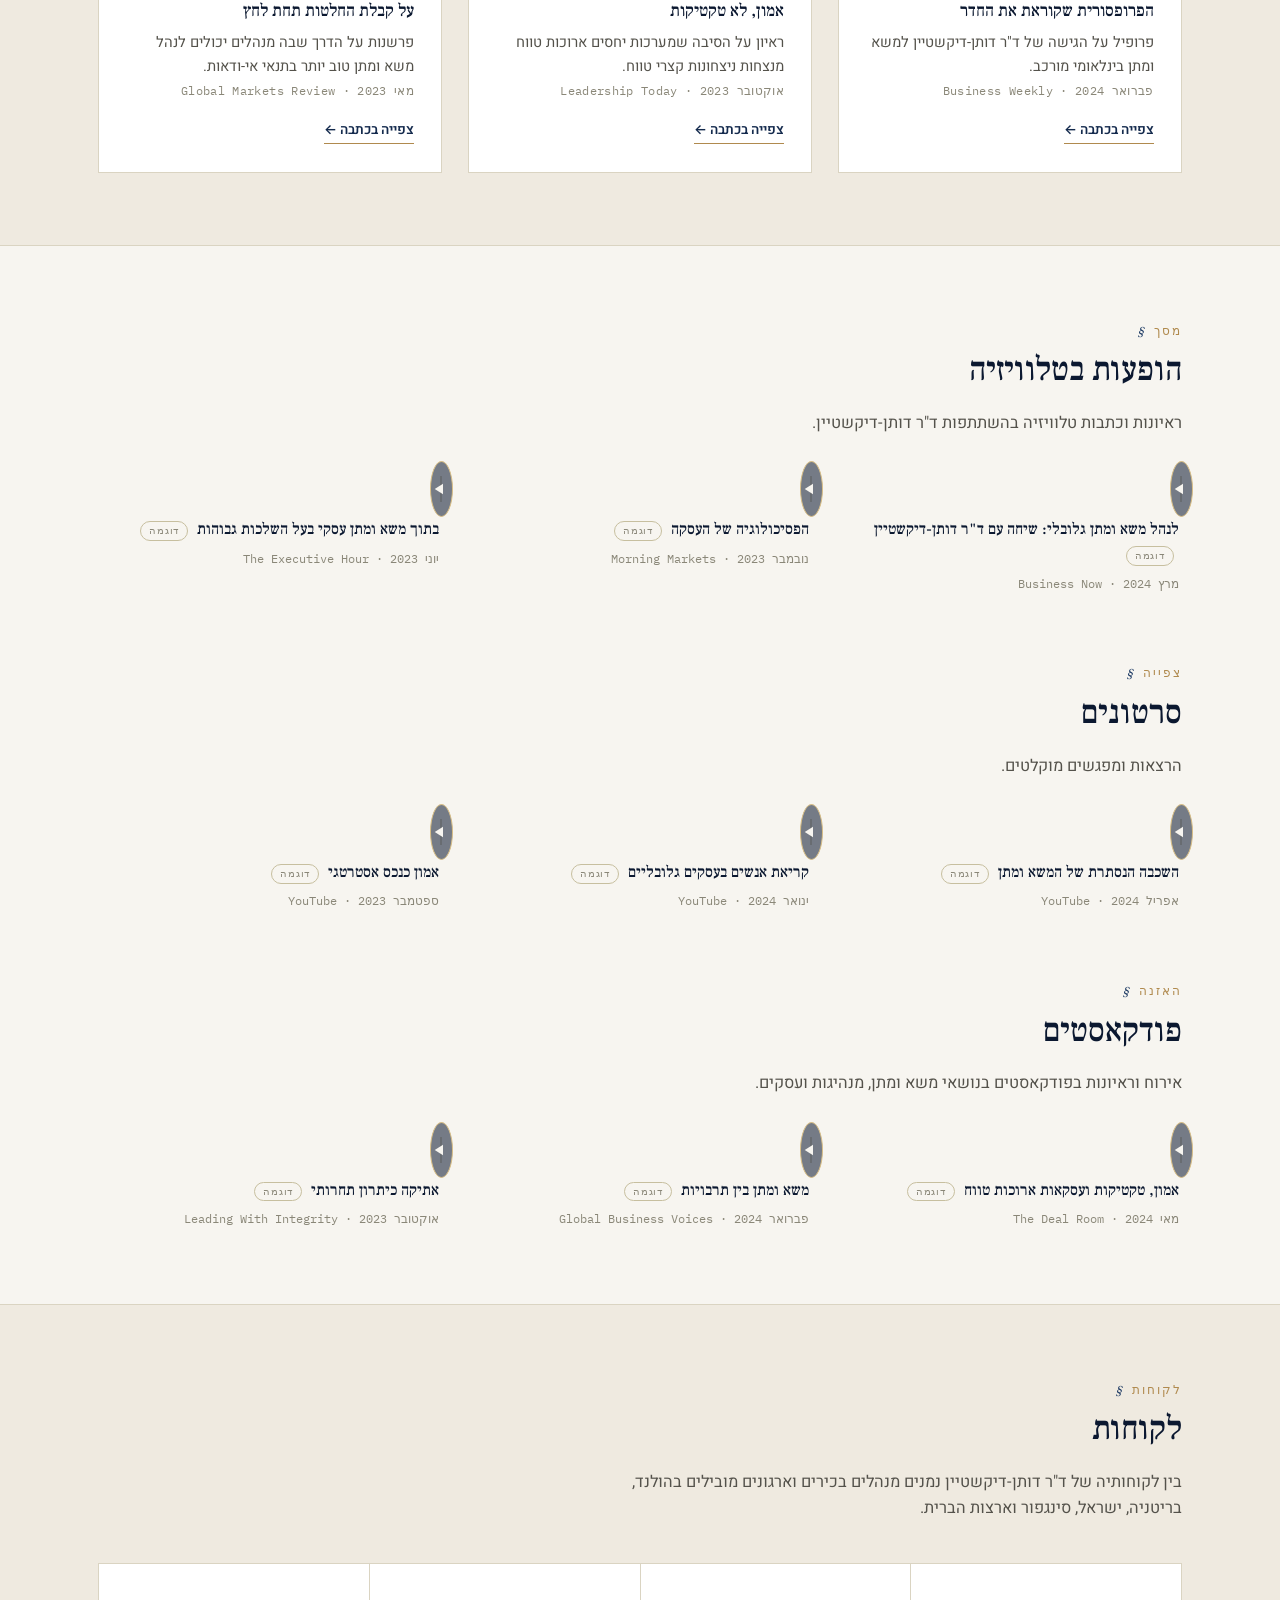
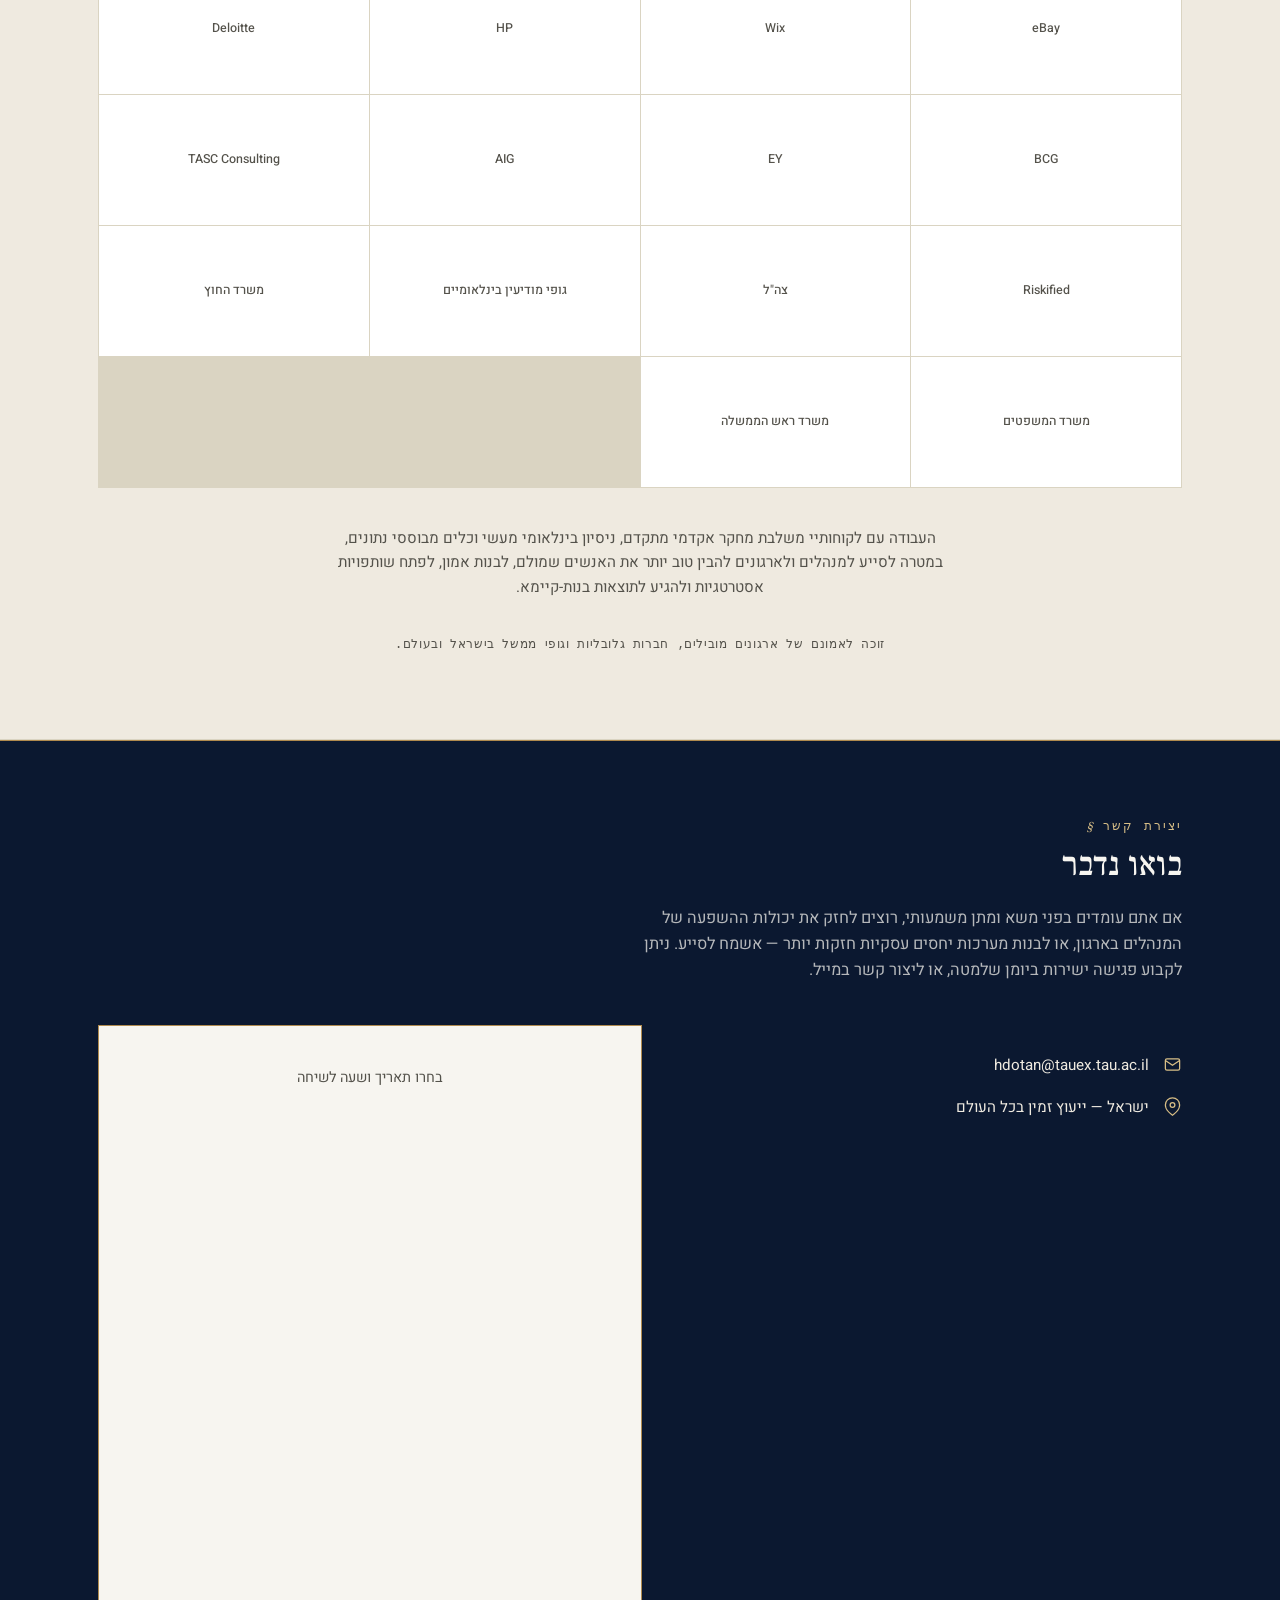
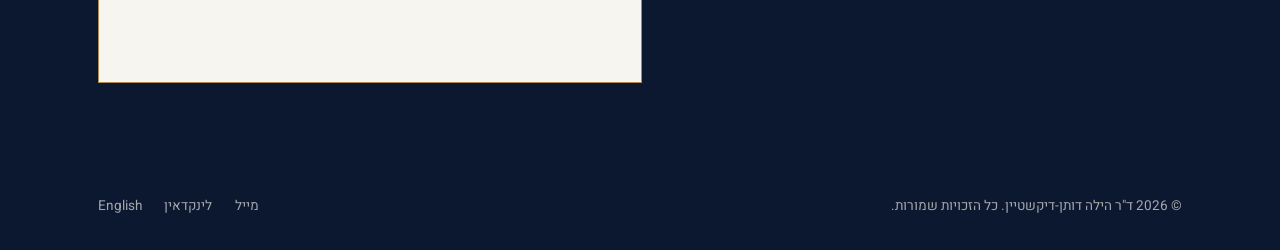
==== commit cdb1ef5c: "Update index.html" ====
--- a/site/he/index.html
+++ b/site/he/index.html
@@ -599,7 +599,7 @@
           <div class="calendly-frame-wrap">
             <div class="calendly-inline-widget"
                  data-url="https://calendly.com/odotan/30min?hide_event_type_details=1&hide_gdpr_banner=1&background_color=f7f5f0&text_color=1b1b1a&primary_color=b08a4e&locale=he">
-              <div class="calendly-fallback"></div>
+              <div class="calendly-fallback">בחרו תאריך ושעה לשיחה</div>
             </div>
           </div>
         </div>
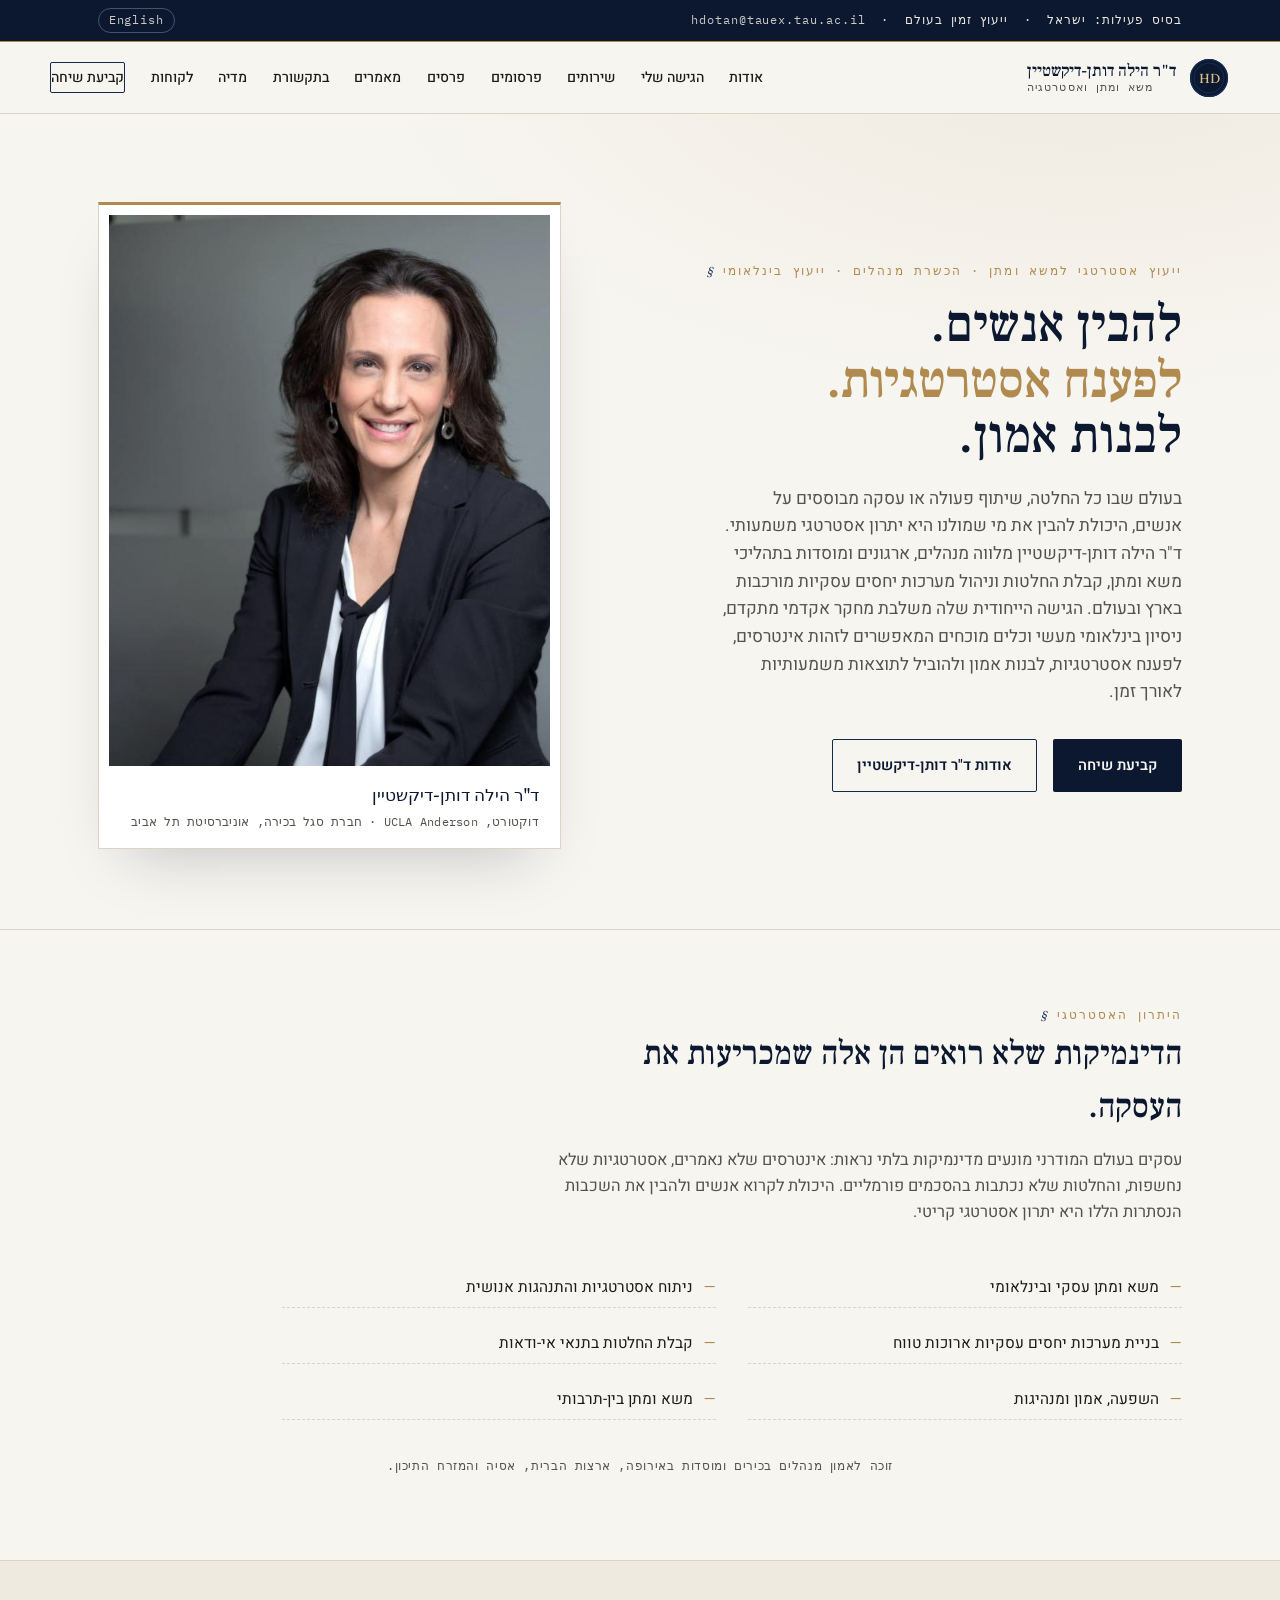
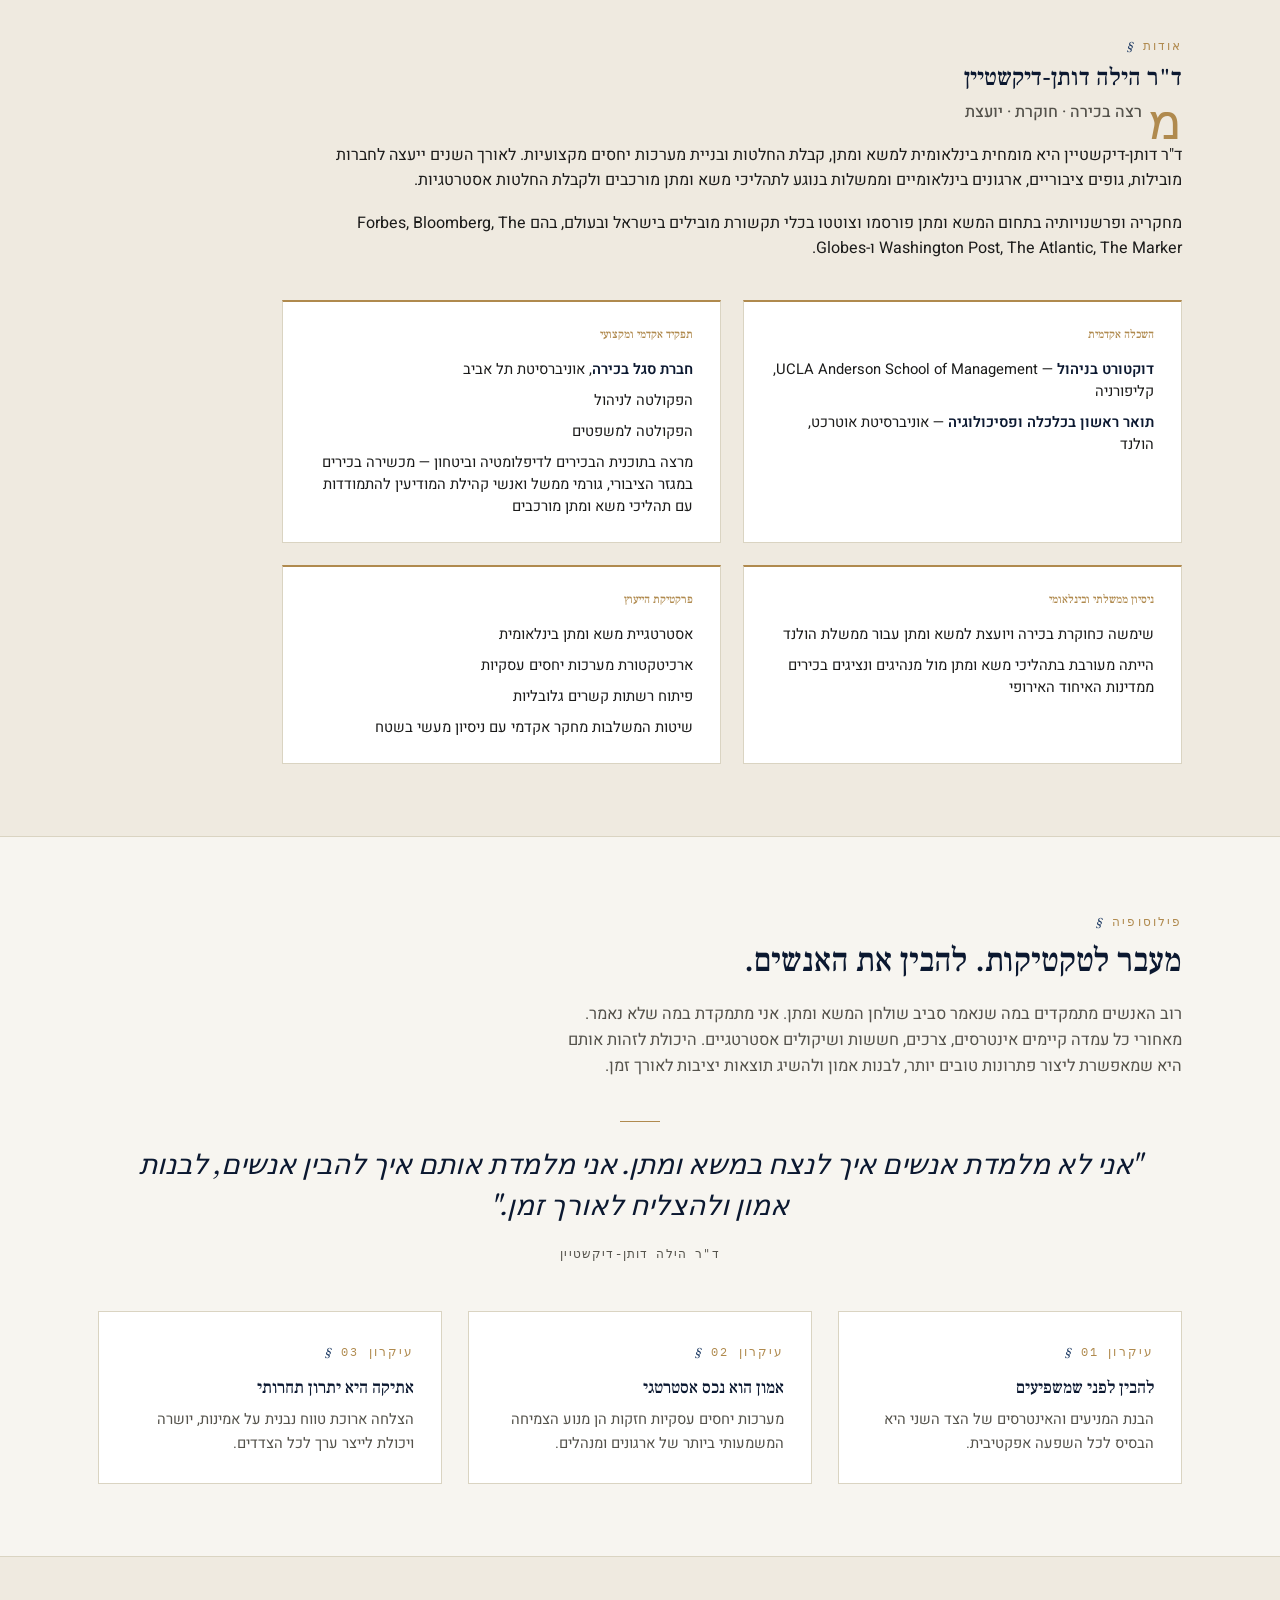
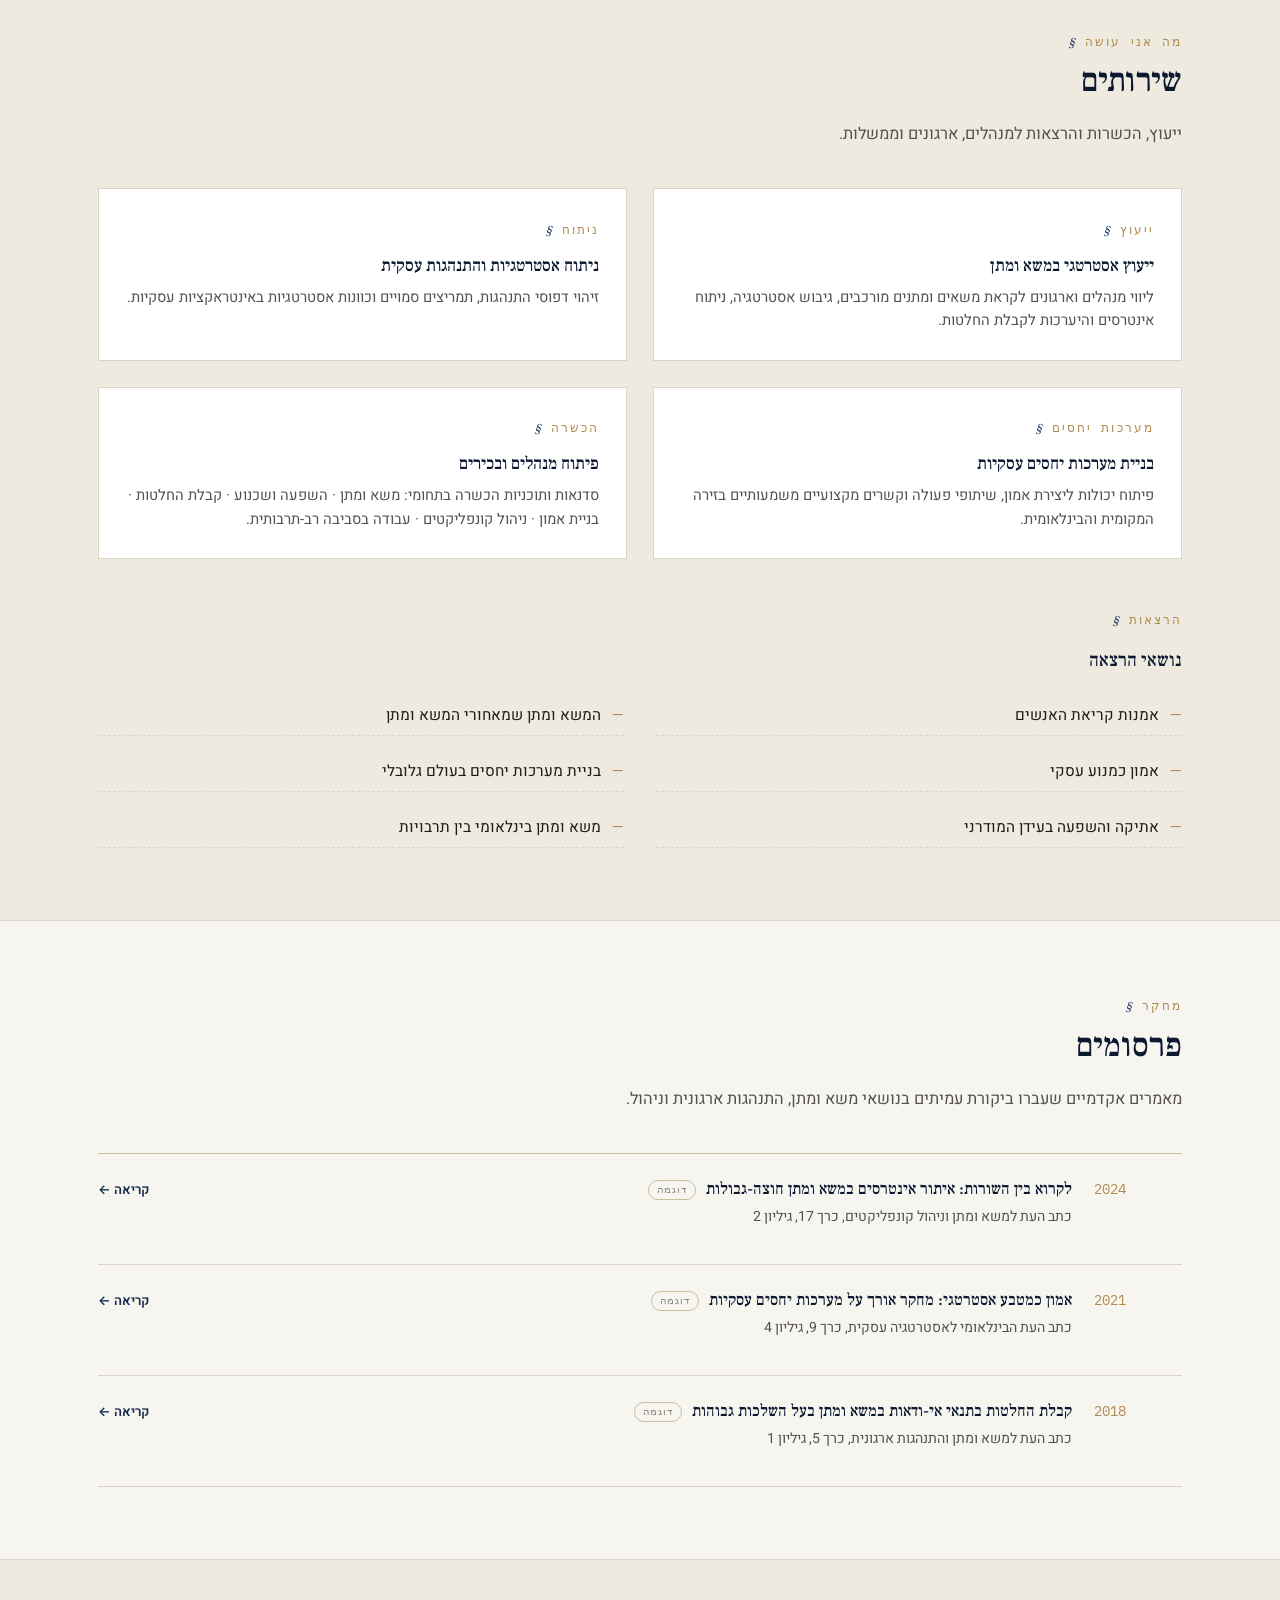
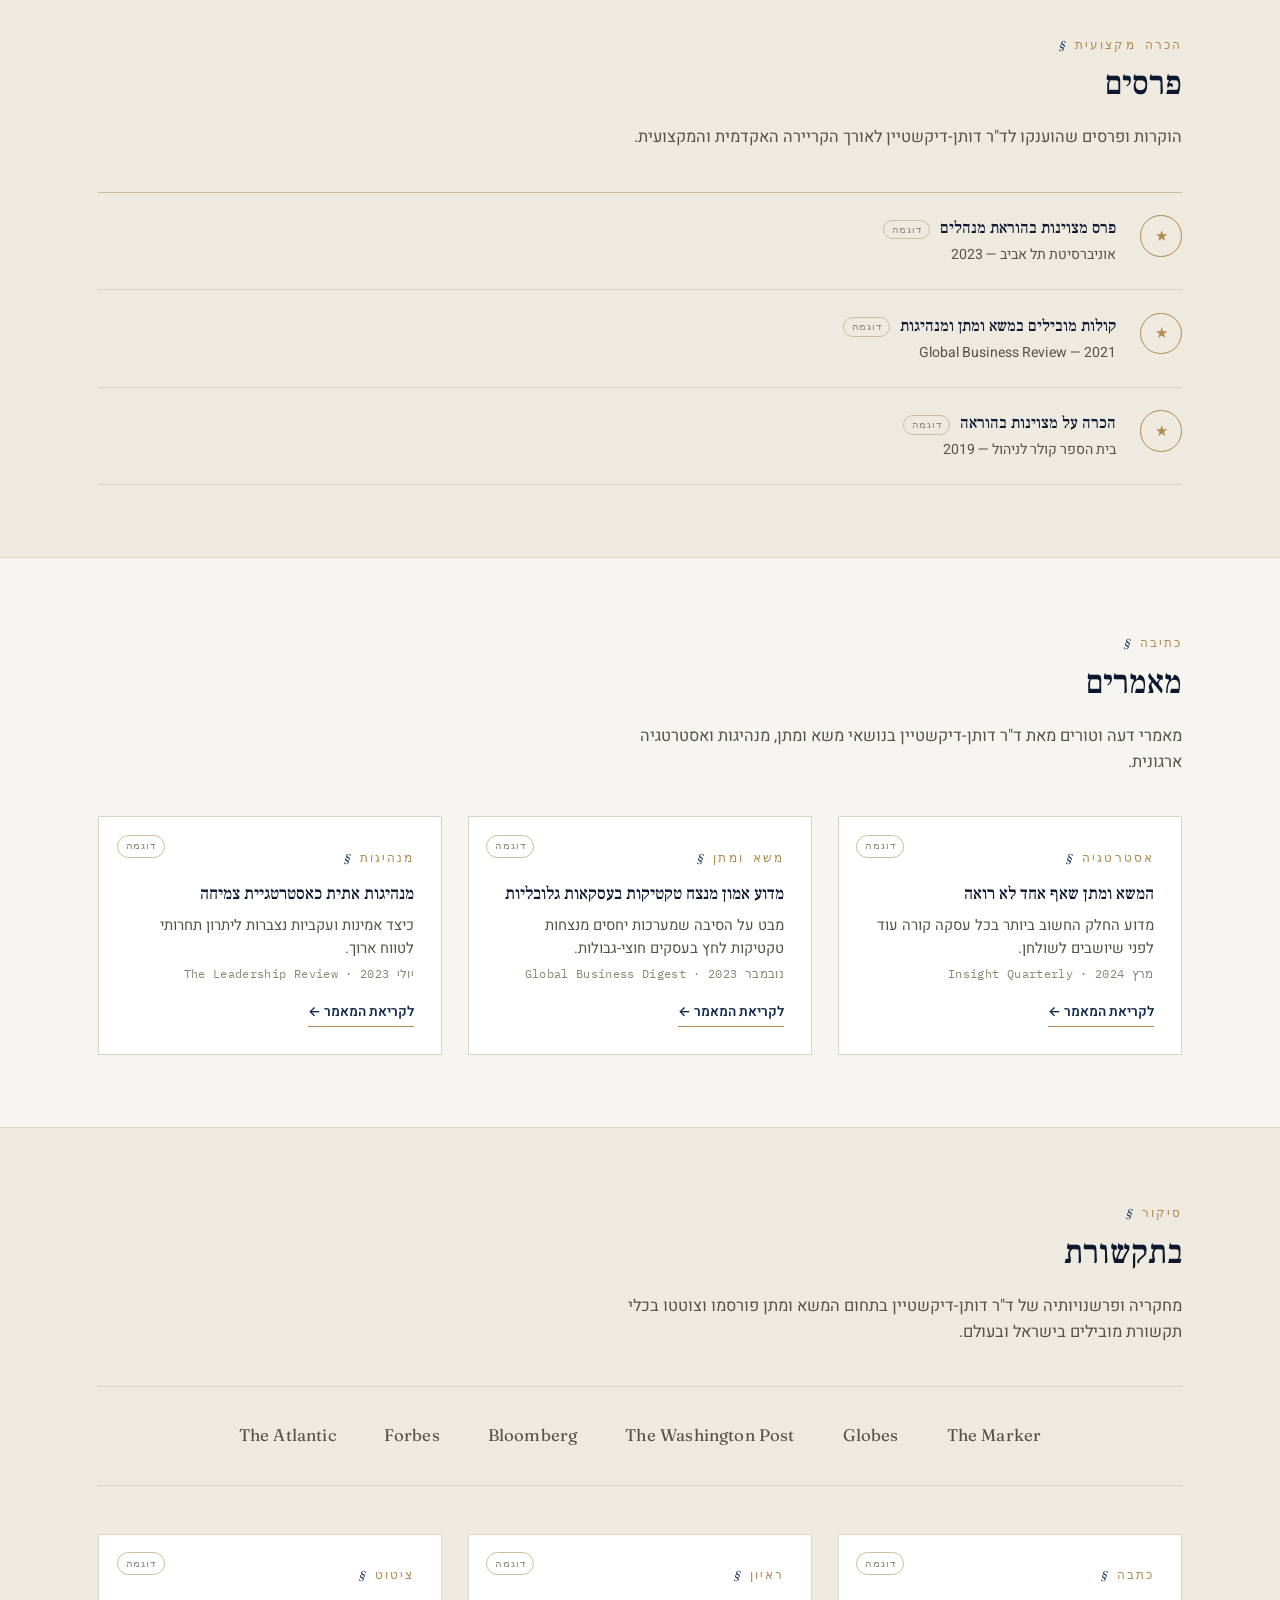
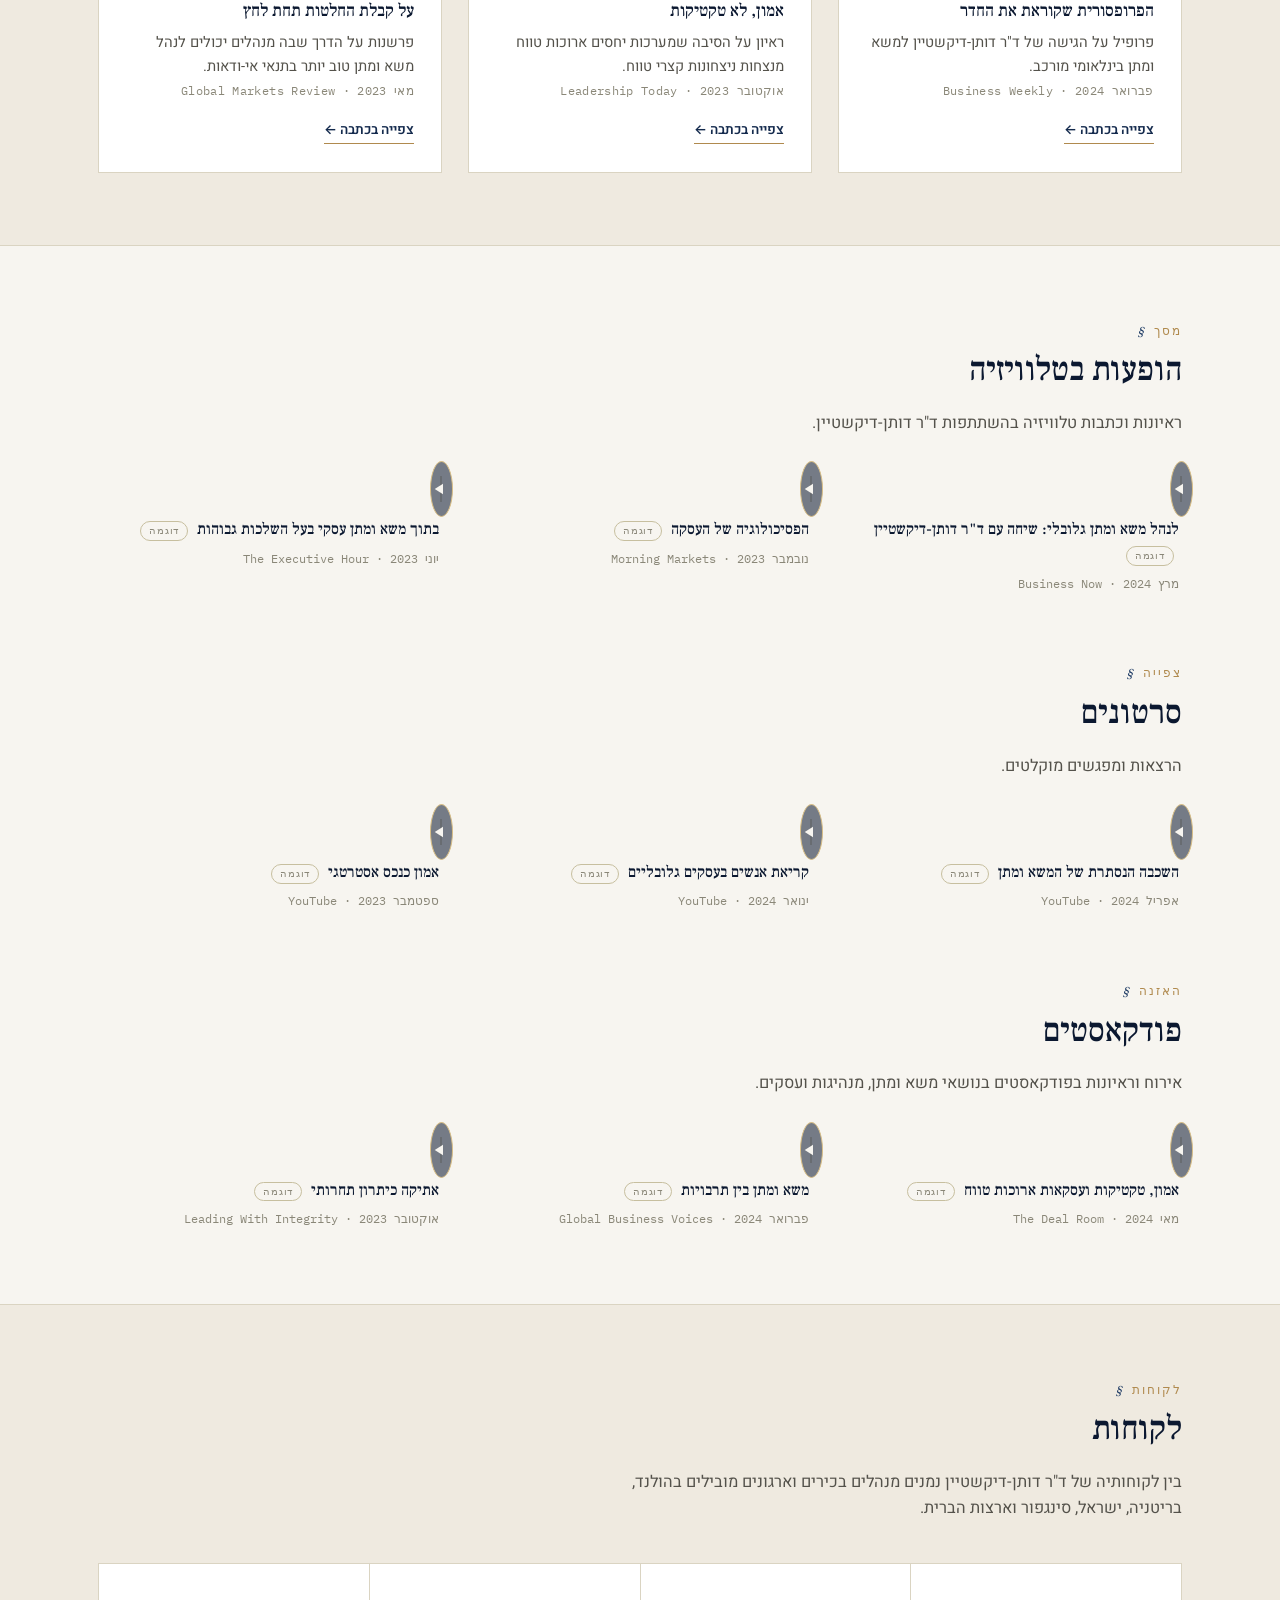
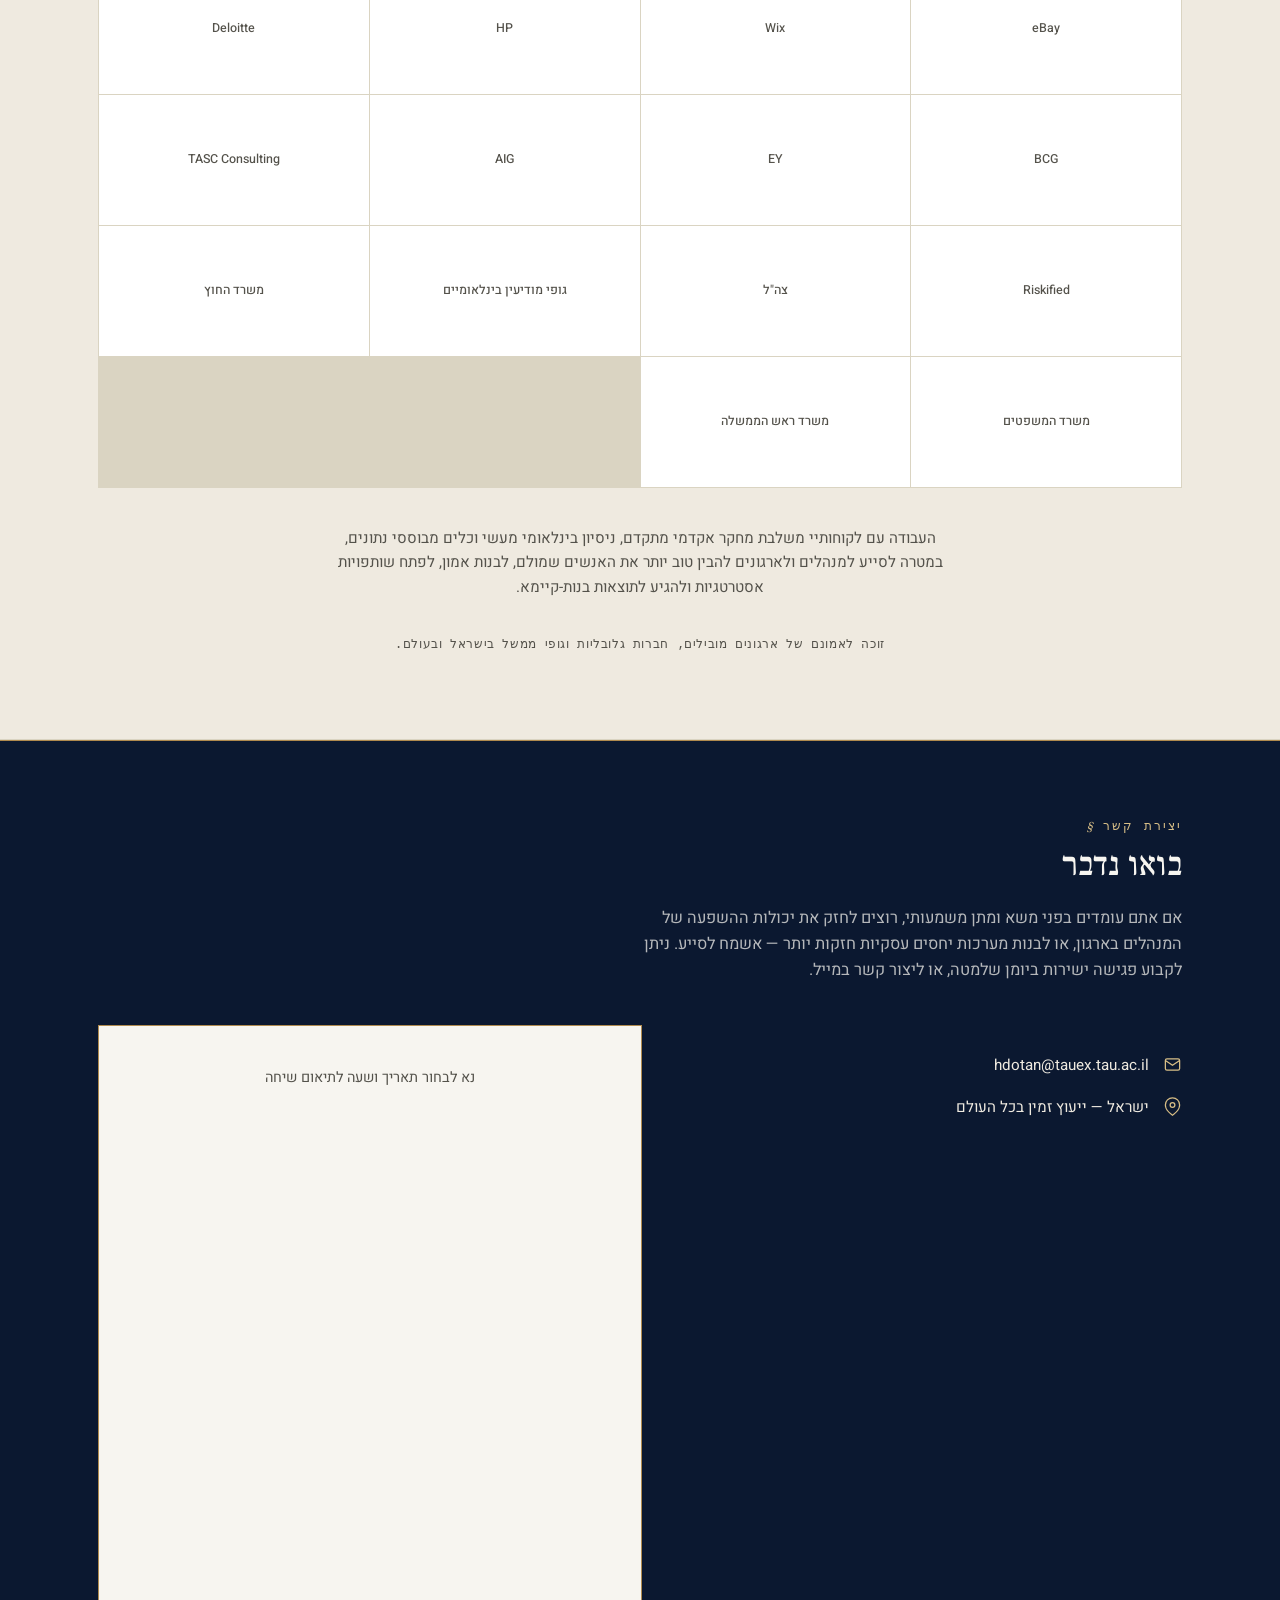
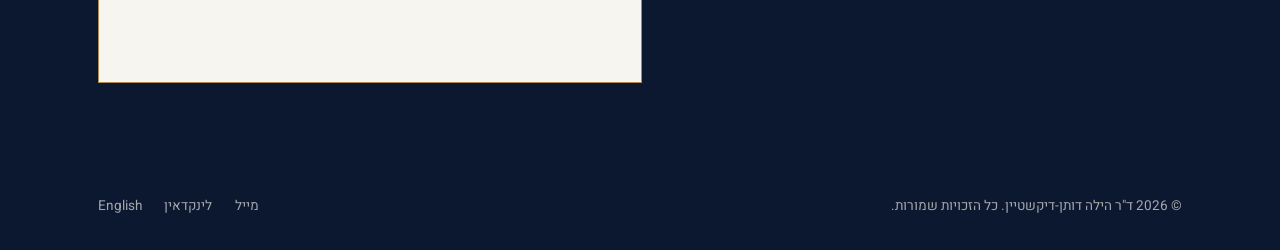
==== commit 5ba0fc8c: "Update index.html" ====
--- a/site/he/index.html
+++ b/site/he/index.html
@@ -599,7 +599,7 @@
           <div class="calendly-frame-wrap">
             <div class="calendly-inline-widget"
                  data-url="https://calendly.com/odotan/30min?hide_event_type_details=1&hide_gdpr_banner=1&background_color=f7f5f0&text_color=1b1b1a&primary_color=b08a4e&locale=he">
-              <div class="calendly-fallback">בחרו תאריך ושעה לשיחה</div>
+              <div class="calendly-fallback">נא לבחור תאריך ושעה לתיאום שיחה</div>
             </div>
           </div>
         </div>
